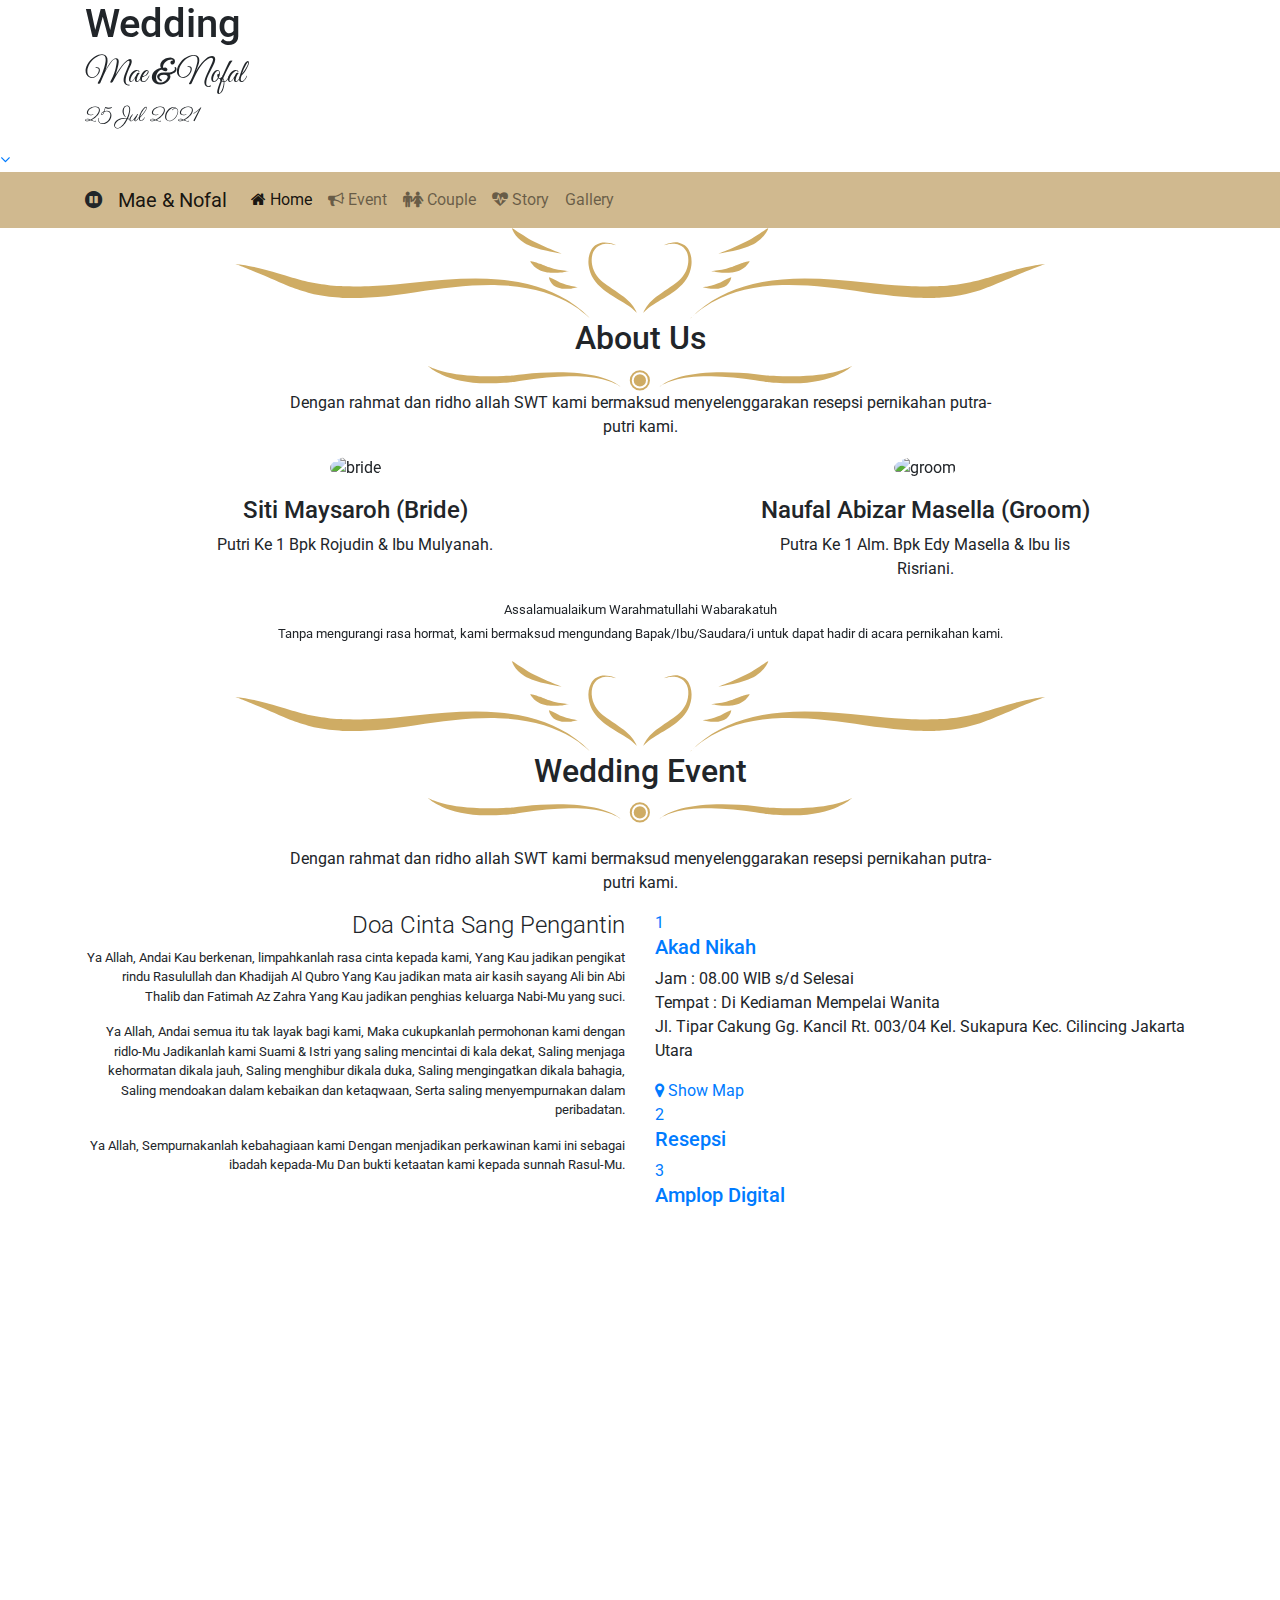
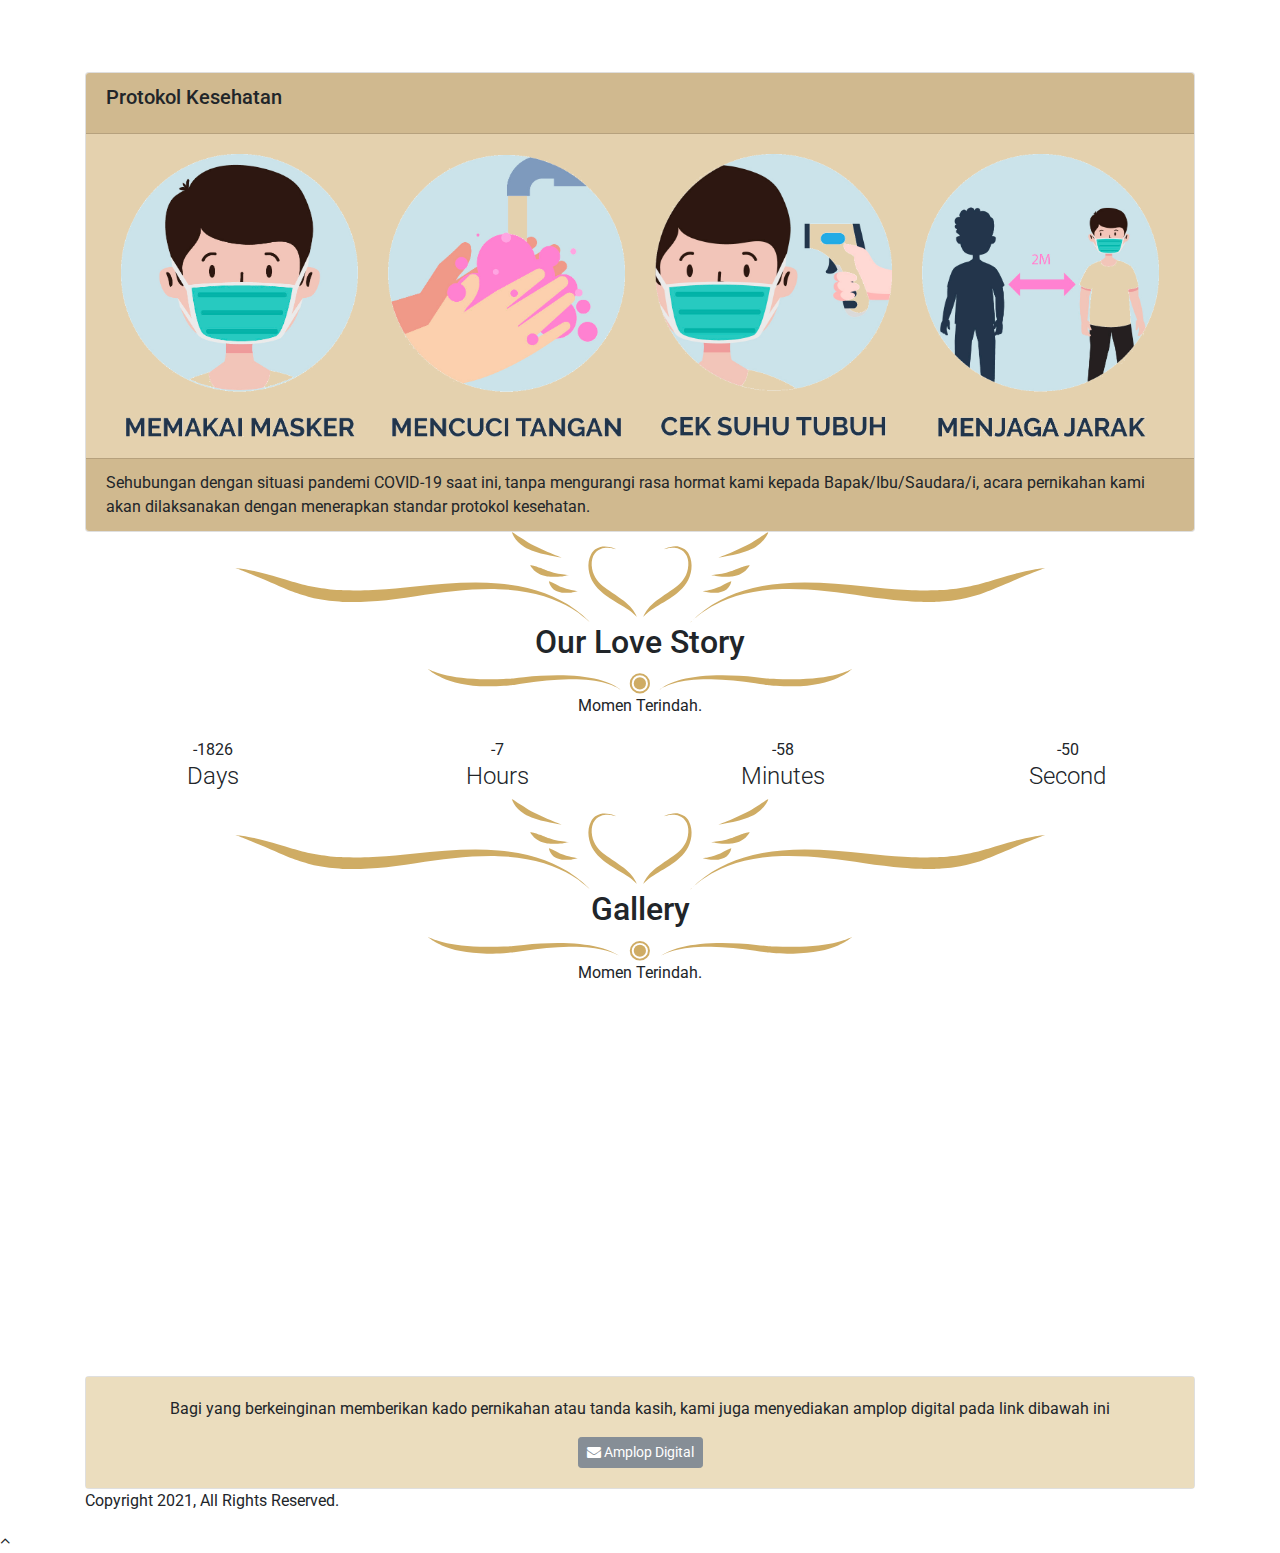
==== wedding-mae-nofal/index.html @ 3edef129 "Add files via upload" ====
<!doctype html>
<html lang="en">
	<head>

		<!-- Basic -->
		<meta charset="utf-8">
		<meta name="keywords" content="Undangan" />
		<meta name="description" content="Undangan Pernikahan - Mae &#38; Nofal">
		<meta name="author" content="Harsia">
			
		<!-- Page Title -->
		<title>Undangan Pernikahan - Mae &#38; Nofal</title>

		<!-- Mobile Meta -->
        <meta name="viewport" content="width=device-width, initial-scale=1">

		<!-- Favicon -->
		<link href="img/pngfind.com-love-logo-png-3997876.png" rel="shortcut icon" type="image/x-icon">
		<link href="img/pngfind.com-love-logo-png-3997876.png" rel="apple-touch-icon">

		<!-- Vendor CSS -->
		<link rel="stylesheet" href="vendor/bootstrap/css/bootstrap.min.css">
		<link rel="stylesheet" href="vendor/owlcarousel/css/owl.carousel.min.css">
		<link rel="stylesheet" href="vendor/owlcarousel/css/owl.theme.default.min.css">
		<link rel="stylesheet" href="vendor/animate_css/animate.css">
		<link rel="stylesheet" href="vendor/magnific-popup/css/magnific-popup.css">
		<link rel="stylesheet" href="vendor/vegas/dist/vegas.min.css">
		<link rel="stylesheet" href="vendor/aos/dist/aos.css">
		

		<!-- Fonts CSS -->
		<link rel="stylesheet" href="http://demo.regediter.com/arlin-landing/arlin/vendor/font-awesome/css/font-awesome.min.css">
		<link rel="stylesheet" href="https://stackpath.bootstrapcdn.com/font-awesome/4.7.0/css/font-awesome.min.css" />
		<link href="https://fonts.googleapis.com/css?family=Raleway:200,300,400,500" rel="stylesheet">
		<link href="https://fonts.googleapis.com/css?family=Dancing+Script:400,700" rel="stylesheet">
		<link href="https://fonts.googleapis.com/css?family=Roboto:300,400" rel="stylesheet">
		<link rel="stylesheet"
        href="https://fonts.googleapis.com/css?family=Montserrat:400,700|Open+Sans:400,400i,700,700i|Roboto+Slab:400,700|Great+Vibes|Amatic+SC:400,700|Bad+Script|Parisienne|Sacramento" />
		<!-- Theme CSS -->
		<!-- <link rel="stylesheet" href="http://demo.regediter.com/arlin-landing/arlin/css/style.css"> -->
		<link rel="stylesheet" href="http://www.harsia.org/wedding-mae-nofal/css/styler.css">

	</head>
	<body>
		<!-- Page Loader Animation -->
		<!-- <div id="loader">
			<div class="container loader-img-holder text-center">
				<img class="img-fluid" src="/img/loader.svg" alt="">
			</div>
		</div>		 -->
		<!-- Page Loader Animation End-->

	 <section id="slider">
			<div class="holder-caption">
				<div class="container relative-z">
					<div class="row">
						<div class="col col-lg-12 align-self-center">
							<h1>Wedding</h1>
							<div class="slider-text-holder">
								<h2 style="font-family:Great Vibes">Mae <span class="font-weight-bold">&#38;</span> Nofal</h2>
							</div>
							<div class="justify-content-lg-center counter">
								 <p class="custom-color" style="font-family:Parisienne;font-size:20px;">25 Jul 2021</p> 
							</div>

						</div>
					</div>
				</div>
				<div class="slider-scroll">
					<a class="scroll-link" href="#about">
						<i class="fa fa-angle-down fade-down"></i>
					</a>
				</div>
				<div class="img-overlay"></div>
			</div>
		</section>
		<!-- slider Section End --> 
		<!-- Sticky Menu -->
		<header id="nav-holder">
			<nav id="primary-navbar" class="navbar navbar-expand-lg navbar-light" style="background-color: #d0b98f;">
				<div class="container">
					<a class="music navbar-brand" onclick="playAudio()" id="off"><i class="fa  fa-pause-circle"></i></a>
					<a class="music navbar-brand" onclick="pauseAudio()" id="on" style="display: none;"><i class="fa fa-play-circle"></i></a> 
				
					<a class="navbar-brand" href="#">
						Mae <span class="custom-color">&#38;</span> Nofal
					</a>   
					 <button class="navbar-toggler" type="button" data-toggle="collapse" data-target="#navbarSupportedContent" aria-controls="navbarSupportedContent" aria-expanded="false" aria-label="Toggle navigation">
						<span class="navbar-toggler-icon"></span>
					</button>  
					<div class="collapse navbar-collapse" id="navbarSupportedContent">
						<ul class="navbar-nav mr-auto menu-right">
						  <li class="nav-item">
								<a class="nav-link" href="#slider"><i class="fa fa-home"></i> Home</a>
							</li>
							<li class="nav-item">
								<a class="nav-link" href="#event"><i class="fa fa-bullhorn"></i> Event</a>
							</li> 
							<li class="nav-item">
								<a class="nav-link" href="#about"><i class='fa fa-male'></i><i class='fa fa-female'></i> Couple</a>
							</li>
							<li class="nav-item">
								<a class="nav-link" href="#story"><i class='fa fa-heartbeat'></i> Story</a>
							</li>
							<li class="nav-item">
								<a class="nav-link" href="#portfolio"> Gallery</a>
							</li>
							<!-- <li class="nav-item">
								<a class="nav-link" href="#gift">Gift</a>
							</li> -->
							<!-- <li class="nav-item">
								<a class="nav-link" href="#footer">RSVP</a>
							</li> --> 
							
						</ul>
					</div>
				</div>
			</nav>
		</header>
		<!-- Sticky Menu End -->

		<!-- About Section -->
		<section id="about">
			<div class="container">
				<div class="row">
					<div class="col-lg-12 text-center">
						<div class="big-head-wrap">
							<img class="headline-hearth" src="img/headline_hearth.svg" alt="wedding-head-image">
						</div>
						<h2 class="big-heading mt-0 mt-0">About <span class="custom-color">Us</span></h2>
						<img class="headline_1" src="img/headline_simple.svg" alt="">
						<p class="sub-heading col-lg-8 offset-lg-2 margin-b-5">Dengan rahmat dan ridho allah SWT kami bermaksud menyelenggarakan resepsi pernikahan putra-putri kami.</p>
					</div>
				</div>

				<div class="row">
					<div class="col-lg-6 text-center margin-xs-b-2 margin-sm-b-2">
						<figure>
							<img src="https://raw.githubusercontent.com/hs-1337/mae-nofal/main/img/pp1.png" alt="bride" class="img-fluid rounded-circle" 
								data-aos="fade-right"
     							data-aos-offset="100"
     							data-aos-easing="ease-in-out-cubic" style="width: 50%;">
						</figure>
						<div class="about-content col-sm-8 offset-sm-2">
							<h4>Siti Maysaroh
								<span class="custom-color"> (Bride)</span>
							</h4>
							<p>Putri Ke 1 Bpk Rojudin & Ibu Mulyanah.</p>
							<!-- <ul class="social-link">
								<li class="d-inline-block" data-aos="fade-up" data-aos-duration="300" data-aos-delay="300">
									<a href="#" target="_blank" title="Facebook">
										<i class="fa fa-facebook"></i>
									</a>
								</li>
								<li class="d-inline-block" data-aos="fade-up" data-aos-duration="300" data-aos-delay="400">
									<a href="#" target="_blank" title="Twitter">
										<i class="fa fa-twitter"></i>
									</a>
								</li>
								<li class="d-inline-block" data-aos="fade-up" data-aos-duration="300" data-aos-delay="500">
									<a href="#" target="_blank" title="Linkedin">
										<i class="fa fa-linkedin"></i>
									</a>
								</li>
							</ul> -->
						</div>
					</div>
					<div class="col-lg-6 text-center">
						<figure>
							<img src="https://raw.githubusercontent.com/hs-1337/mae-nofal/main/img/pp2.png" alt="groom" class="img-fluid rounded-circle"
								data-aos="fade-left"
     							data-aos-offset="100"
     							data-aos-easing="ease-in-out-cubic" style="width: 50%;">
						</figure>
						<div class="about-content col-sm-8 offset-sm-2">
							<h4>Naufal Abizar Masella
								<span class="custom-color"> (Groom)</span>
							</h4>
							<p>Putra Ke 1 Alm. Bpk Edy Masella & Ibu Iis Risriani.</p>
							<!-- <ul class="social-link">
								<li class="d-inline-block" data-aos="fade-up" data-aos-duration="300" data-aos-delay="300">
									<a href="#" target="_blank" title="Facebook">
										<i class="fa fa-facebook"></i>
									</a>
								</li>
								<li class="d-inline-block" data-aos="fade-up" data-aos-duration="300" data-aos-delay="400">
									<a href="#" target="_blank" title="Twitter">
										<i class="fa fa-twitter"></i>
									</a>
								</li>
								<li class="d-inline-block" data-aos="fade-up" data-aos-duration="300" data-aos-delay="500">
									<a href="#" target="_blank" title="Linkedin">
										<i class="fa fa-linkedin"></i>
									</a>
								</li>
							</ul> -->
						</div>
					</div>
				</div>
			</div>
		</section>
		<!-- About Section End -->

		<!-- Comment Section -->
		<section id="comment">
			<div class="container relative-z">
				<div class="row">
					<div class="col-lg-10 offset-lg-1">
						<div id="comment-carousel" class="owl-carousel owl-theme">
							<div class="item">
							<font style="font-size: smaller;"><p class="heading text-center">Assalamualaikum Warahmatullahi Wabarakatuh <br></font> 	
								<font style="font-size: small;">Tanpa mengurangi rasa hormat, kami bermaksud mengundang Bapak/Ibu/Saudara/i untuk dapat hadir di acara pernikahan kami.</p> </font> 
							</div>
						</div>
					</div>
				</div>
			</div>
			<div class="img-overlay"></div>
		</section>
		<!-- Comment Section End -->
 
		<!-- Event Section -->
<section id="event">
	<div class="container">
		<div class="row">
			<div class="col-lg-12 text-center">
				<div class="big-head-wrap">
					<img class="headline-hearth" src="img/headline_hearth.svg" alt="">
				</div>
				<h2 class="big-heading mt-0 mt-0">
					<span class="custom-color">Wedding</span> Event
				</h2>
				<img class="headline_1" src="img/headline_simple.svg" alt="">
				<p class="sub-heading col-lg-8 offset-lg-2 margin-b-5"><br>Dengan rahmat dan ridho allah SWT kami bermaksud menyelenggarakan resepsi pernikahan putra-putri kami.</p>
			</div>
		</div>
		<div class="row">
			<div class="col-md-6 pr-70 text-right order-1 main-order-xs-2 main-order-sm-2">
				<h4 class="font-weight-light mt-0">Doa Cinta Sang Pengantin
				</h4>
			<font style="font-size: small;"><p class="">Ya Allah, Andai Kau berkenan, limpahkanlah rasa cinta kepada kami, Yang Kau jadikan pengikat rindu Rasulullah dan Khadijah Al Qubro Yang Kau jadikan mata air kasih sayang Ali bin Abi Thalib dan Fatimah Az Zahra Yang Kau jadikan penghias keluarga Nabi-Mu yang suci.</p>
				<p class="margin-b-2">Ya Allah, Andai semua itu tak layak bagi kami, Maka cukupkanlah permohonan kami dengan ridlo-Mu Jadikanlah kami Suami & Istri yang saling mencintai di kala dekat, Saling menjaga kehormatan dikala jauh, Saling menghibur dikala duka, Saling mengingatkan dikala bahagia, Saling mendoakan dalam kebaikan dan ketaqwaan, Serta saling menyempurnakan dalam peribadatan.</p>
				<p class="margin-b-2">Ya Allah, Sempurnakanlah kebahagiaan kami Dengan menjadikan perkawinan kami ini sebagai ibadah kepada-Mu Dan bukti ketaatan kami kepada sunnah Rasul-Mu.</p>
	
			</font>	
				<!--<button class="button-medium btn btn-default transparent-btn">Read More
					<i class="fa fa-angle-right"></i>
				</button> --> 
			</div>
			<div class="col-md-6 pl-70 order-2 main-order-xs-1 main-order-sm-1 margin-sm-b-2">
				<div class="panel-group line" id="accordion" role="tablist" aria-multiselectable="true">
					<div class="panel panel-default active">
						<a class="panel-link" data-toggle="collapse" data-parent="#accordion" href="#collapse_1" aria-expanded="true" aria-controls="collapse_1">
							<div class="panel-heading" id="headingOne">
								<div class="panel-number">1</div>
								<h5 class="panel-title">Akad Nikah</h5>
							</div>
						</a>
						<div id="collapse_1" class="panel-collapse collapse show" role="tabpanel" aria-labelledby="headingOne">
							<div class="panel-body">
								<p>Jam : 08.00 WIB s/d Selesai <br>
									Tempat : Di Kediaman Mempelai Wanita <br>
									Jl. Tipar Cakung Gg. Kancil Rt. 003/04 Kel. Sukapura Kec. Cilincing
									Jakarta Utara</p>
								<a class="link popup-gmaps" href="https://maps.google.com/maps?q=-6.154399871826172%2C106.92716217041016&z=17&hl=en">
									<span class="custom-color">
										<i class="fa fa-map-marker"></i>
									</span>Show Map
								</a>
							</div>
						</div>
					</div>


					<div class="panel panel-default">
						<a class="panel-link" data-toggle="collapse" data-parent="#accordion" href="#collapse_2" aria-expanded="true" aria-controls="collapse_2">
							<div class="panel-heading" id="headingTwo">
								<div class="panel-number">2</div>
								<h5 class="panel-title">Resepsi</h5>
							</div>
						</a>
						<div id="collapse_2" class="panel-collapse collapse" role="tabpanel" aria-labelledby="headingThree">
							<div class="panel-body">
								<p>Jam : 10.00 WIB s/d Selesai <br>
									Tempat : Di Kediaman Mempelai Wanita <br>
									Jl. Tipar Cakung Gg. Kancil Rt. 003/04 Kel. Sukapura Kec. Cilincing
									Jakarta Utara
								</p>
								<a class="link popup-gmaps" href="https://maps.google.com/maps?q=-6.154399871826172%2C106.92716217041016&z=17&hl=en">
									<span class="custom-color">
										<i class="fa fa-map-marker"></i>
									</span>Show Map
								</a>
							</div>
						</div>
					</div> 
					<div class="panel panel-default">
						<a class="panel-link" data-toggle="collapse" data-parent="#accordion" href="#collapse_3" aria-expanded="true" aria-controls="collapse_3">
							<div class="panel-heading" id="headingThree">
								<div class="panel-number">3</div>
								<h5 class="panel-title">Amplop Digital</h5>
							</div>
						</a>
						<div id="collapse_3" class="panel-collapse collapse" role="tabpanel" aria-labelledby="headingThree">
							<div class="panel-body"> 
									<p>
										Bagi yang berkeinginan memberikan kado pernikahan atau tanda kasih, kami juga menyediakan amplop digital pada link dibawah ini
									</p>  
									  <!-- Button trigger modal -->
									  <button type="button" class="btn btn-sm btn-link" data-toggle="modal" data-target="#exampleModalLong">
										<i class="fa fa-envelope"></i>  Amplop Digital 
										</button>   
							</div>
						</div>
					</div> 
				</div>
			</div>
			<div class="col-12 pl-70 order-2 main-order-xs-1 main-order-sm-1 margin-sm-b-2">
				<iframe src="https://www.google.com/maps/embed?pb=!1m18!1m12!1m3!1d3966.823412482352!2d106.92497351476878!3d-6.154399895544167!2m3!1f0!2f0!3f0!3m2!1i1024!2i768!4f13.1!3m3!1m2!1s0x0%3A0x0!2zNsKwMDknMTUuOCJTIDEwNsKwNTUnMzcuOCJF!5e0!3m2!1sen!2sid!4v1624340793615!5m2!1sen!2sid" width="100%" height="450" style="border:0;" allowfullscreen="" loading="lazy"></iframe>
			</div>
		</div>
	</div>
</section>
<!-- Event Section End --> 

		<!-- Blog Section -->
		<section id="blog">
			<div class="container relative-z"> 
				 <div class="card">
					<div class="card-header" style="background-color: #d0b98f;">
						<h5 class="card-title">Protokol Kesehatan</h5>
					</div>
					<div class="card-body" style="background-color: #e4d1ae;">
						<div class="container-fluid">
						<div class="row">
							<div class="col align-self-start">
								<img src="img/1m.png" class="rounded float-start" style="width: 100%;"/>
							</div>
							<div class="col align-self-center">
							<img src="img/2m.png" class="rounded " style="width: 100%;"/>
							</div>
							<div class="col align-self-center">
								<img src="img/3m.png" class="rounded " style="width: 100%;"/>
							</div>
							<div class="col align-self-end">
							<img src="img/4m.png" class="rounded float-end" style="width: 100%;"/>
							</div>
						</div>
					</div>
					</div>
					<div class="card-footer" style="background-color: #d0b98f;">
						<p class="card-text">Sehubungan dengan situasi pandemi COVID-19 saat ini, tanpa mengurangi rasa hormat kami kepada Bapak/Ibu/Saudara/i, acara pernikahan kami akan dilaksanakan dengan menerapkan standar protokol kesehatan.</p>
					</div>
				</div> 
			</div>
			<div class="img-overlay"></div>
		</section>
				<!-- Story Section -->
				<section id="story">
					<div class="container">
						<div class="row">
							<div class="col-lg-12 text-center">
								<div class="big-head-wrap">
									<img class="headline-hearth" src="img/headline_hearth.svg" alt="">
								</div>
								<h2 class="big-heading mt-0 mt-0">
									<span class="custom-color">Our</span> Love Story
								</h2>
								<img class="headline_1" src="img/headline_simple.svg" alt="">
								<p class="sub-heading col-lg-8 offset-lg-2 margin-b-5">Momen Terindah.</p>
							</div>
						</div>
		
						<div class="timeline">
							<div class="row">
								<div class="col-sm-12 col-md-6 pr-70 text-center">
									<div class="tline-thumbnail story-img-1"
										data-aos="fade-right"
										 data-aos-offset="500"
										 data-aos-easing="ease-in-out-cubic"> 
									</div>
								</div>
								<div class="tline-right-side col-sm-12 col-md-6 pl-70 text-left date-circle margin-b-2">
									<!-- <div class="tline-arrow"></div>							 -->
									<!-- <h4 class="tline-title font-weight-light" style="font-family:Parisienne">The first met</h4>
									<p>(No Story)</p> -->
								</div>
							</div>
							<div class="row">
								<div class="col-md-6 pl-70 text-center order-2 main-order-xs-1 main-order-sm-1">
									<div class="tline-thumbnail story-img-2"
										data-aos="fade-left"
										 data-aos-offset="500"
										 data-aos-easing="ease-in-out-cubic"> 
									</div>
								</div>
								<div class="tline-left-side pr-70 col-md-6 text-right date-circle order-1 main-order-xs-2 main-order-sm-2 margin-b-2">
									<!-- <div class="tline-arrow"></div> -->
									<!-- <h4 class="tline-title font-weight-light" style="font-family:Parisienne">First date</h4> 
									<p>(No Story)</p> -->
								</div>
							</div>
							<div class="row">
								<div class="col-sm-12 col-md-6 pr-70 text-center">
									<div class="tline-thumbnail story-img-3"
										data-aos="fade-right"
										 data-aos-offset="500"
										 data-aos-easing="ease-in-out-cubic">
										<div class="img-date-left">
										</div>
									</div>
								</div>
								<div class="tline-right-side col-md-6 pl-70 text-left date-circle margin-b-2">
									<!-- <div class="tline-arrow"></div> -->
									<!-- <h4 class="tline-title font-weight-light" style="font-family:Parisienne">The Proposal</h4> 
									<p>(No Story)</p> -->
								</div>
							</div>
							<div class="row">
								<div class="col-sm-12 col-md-6 pl-70 text-center order-2 main-order-xs-1 main-order-sm-1">
									<div class="tline-thumbnail story-img-4"
										data-aos="fade-left"
										 data-aos-offset="500"
										 data-aos-easing="ease-in-out-cubic"> 
									</div>
								</div>
								<div class="tline-left-side col-md-6 pr-70 text-right date-circle order-1 main-order-xs-2 main-order-sm-2 margin-b-2">
									<!-- <div class="tline-arrow"></div> -->
									<!-- <h4 class="tline-title font-weight-light" style="font-family:Parisienne">Our wedding</h4> 
									<p>(No Story)</p> -->
								</div>
							</div>
						</div>
					</div>
				</section>
				<!-- Story Section  End -->
		<!-- Blog Section End -->

		<!-- People Section -->
		<!-- <section id="people">
			<div class="container">
				<div class="row">
				<div class="col-lg-12 text-center">
					<div class="big-head-wrap">
						<img class="headline-hearth" src="http://demo.regediter.com/arlin-landing/arlin/img/headline_hearth.svg" alt="">
					</div>
					<h2 class="big-heading mt-0 mt-0">
						Important <span class="custom-color">People</span>
					</h2>
					<img class="headline_1" src="http://demo.regediter.com/arlin-landing/arlin/img/headline_simple.svg" alt="">
					<p class="sub-heading col-lg-8 offset-lg-2 margin-b-5">Lorem ipsum dolor sit amet, consectetur adipiscing elit. Sed turpis massa, scelerisque vel diam non.</p>
				</div>
			</div>
				<div class="row">
					<div class="col col-lg-6 text-center">
						<h4 class="margin-b-2">Bridemaids</h4>
						<div class="people-img text-center ml-0">
							<img class="" src="http://demo.regediter.com/arlin-landing/arlin/img/people_1.jpg" alt=""  data-aos="zoom-in" data-aos-offset="200" data-aos-easing="ease-in-out-cubic" data-aos-delay="0">
							<p>John Doe</p>
						</div>
						<div class="people-img text-center">
							<img class="" src="http://demo.regediter.com/arlin-landing/arlin/img/people_2.jpg" alt="" data-aos="zoom-in" data-aos-offset="200" data-aos-easing="ease-in-out-cubic" data-aos-delay="150">
							<p>John Doe</p>
						</div>
						<div class="people-img text-center">
							<img class="" src="http://demo.regediter.com/arlin-landing/arlin/img/people_3.jpg" alt=""	data-aos="zoom-in" data-aos-offset="200" data-aos-easing="ease-in-out-cubic" data-aos-delay="250">
							<p>John Doe</p>
						</div>

					</div>
					<div class="col col-lg-6 text-center">
						<h4 class="margin-b-2">Groomsmen's</h4>
						<div class="people-img text-center ml-0">
							<img class="" src="http://demo.regediter.com/arlin-landing/arlin/img/people_4.jpg" alt="" data-aos="zoom-in" data-aos-offset="200" data-aos-easing="ease-in-out-cubic" data-aos-delay="250">
							<p>John Doe</p>
						</div>
						<div class="people-img text-center">
							<img class="" src="http://demo.regediter.com/arlin-landing/arlin/img/people_5.jpg" alt="" data-aos="zoom-in" data-aos-offset="200" data-aos-easing="ease-in-out-cubic" data-aos-delay="150">
							<p>John Doe</p>
						</div>
						<div class="people-img text-center">
							<img class="" src="http://demo.regediter.com/arlin-landing/arlin/img/people_6.jpg" alt="" data-aos="zoom-in" data-aos-offset="200" data-aos-easing="ease-in-out-cubic" data-aos-delay="0">
							<p>John Doe</p>
						</div>
					</div>
				</div>
			</div>
		</section> -->
		<!-- People Section End -->

		<!-- Countup Section -->
	 <section id="countup" >
			<div class="container">
				<div class="row text-center">
					<div class="col-md-3 col-sm-6">
						<div id="days" class="custom-color counter-number">0</div>
						<h4 class="font-weight-light">Days</h4>
					</div>
					<div class="col-md-3 col-sm-6">
						<div id="hours" class="custom-color counter-number">0</div>
						<h4 class="font-weight-light">Hours</h4>
					</div>
					<div class="col-md-3 col-sm-6">
						<div id="minutes" class="custom-color counter-number">0</div>
						<h4 class="font-weight-light">Minutes</h4>
					</div>
					<div class="col-md-3 col-sm-6">
						<div id="seconds" class="custom-color counter-number">0</div>
						<h4 class="font-weight-light">Second</h4>
					</div>
				</div>
			</div>
		</section> 
		<!-- Countup Section End -->

		<!-- Portfolio Section -->
		<section id="portfolio">
			<div class="container">
				<div class="row">
					<div class="col-lg-12 text-center">
						<div class="big-head-wrap">
							<img class="headline-hearth" src="img/headline_hearth.svg" alt="">
						</div>
						<h2 class="big-heading mt-0 mt-0">
							<span class="custom-color"></span> Gallery
						</h2>
						<img class="headline_1" src="img/headline_simple.svg" alt="">
						<p class="sub-heading col-lg-8 offset-lg-2 margin-b-5">Momen Terindah.</p>
					</div>
				</div>
			</div>

			<!-- Portfolio Nav-->
			<div class="container-fluid">
				<!-- <div class="no-margin">
					<div class="button-group filters-button-group margin-b-4">
						<button class="button is-checked" data-filter="*">All</button>
						<button class="button" data-filter=".wedding">Wedding</button> 
						<button class="button" data-filter=".videos">Videos</button>
					</div>
				</div> -->
				<!-- Portfolio Nav End -->

				<!-- Portfolio Images -->
				<div class="row grid"> 
					<div class="grid-item col-lg-3 col-md-6 col-sm-12 videos transition" data-category="transition">
						<div class="item" data-aos="zoom-in" data-aos-offset="350" data-aos-easing="ease-in-out-cubic">
							<a class="popup-youtube" href="https://www.youtube.com/watch?v=enKQCGtIqmU">
								<div class="thumbnail-overlay">
									<img class="img-fluid" src="img/fg-3.png" alt="">
									<span class="thumbnail-title">
										<i class="fa fa-youtube-play"></i>
									</span>
								</div>
							</a>
						</div>
					</div>
					<div class="grid-item popup-gallery col-lg-3 col-md-6 col-sm-12 wedding transition" data-category="transition" >
						<div class="item" data-aos="zoom-in" data-aos-offset="350" data-aos-easing="ease-in-out-cubic">
							<a href="img/fg-1.png">
								<div class="thumbnail-overlay">
									<img class="img-fluid" src="img/fg-1.png" alt="">
									<span class="thumbnail-title">
										<i class="fa fa-search-plus"></i>
									</span>
								</div>
							</a>
						</div>
					</div>
					<div class="grid-item popup-gallery col-lg-3 col-md-6 col-sm-12 wedding transition" data-category="transition">
						<div class="item" data-aos="zoom-in" data-aos-offset="350" data-aos-easing="ease-in-out-cubic">
							<a href="img/fg-2.png">
								<div class="thumbnail-overlay">
									<img class="img-fluid" src="img/fg-2.png" alt="">
									<span class="thumbnail-title">
										<i class="fa fa-search-plus"></i>
									</span>
								</div>
							</a>
						</div>
					</div>
					<div class="grid-item popup-gallery col-lg-3 col-md-6 col-sm-12 wedding transition" data-category="transition">
						<div class="item" data-aos="zoom-in" data-aos-offset="350" data-aos-easing="ease-in-out-cubic">
							<a href="img/fg-4.png">
								<div class="thumbnail-overlay">
									<img class="img-fluid" src="img/fg-4.png" alt="">
									<span class="thumbnail-title">
										<i class="fa fa-search-plus"></i>
									</span>
								</div>
							</a>
						</div>
					</div>
					<div class="grid-item popup-gallery col-lg-3 col-md-6 col-sm-12 wedding transition" data-category="transition">
						<div class="item" data-aos="zoom-in" data-aos-offset="350" data-aos-easing="ease-in-out-cubic">
							<a href="img/fg-5.png">
								<div class="thumbnail-overlay">
									<img class="img-fluid" src="img/fg-5.png" alt="">
									<span class="thumbnail-title">
										<i class="fa fa-search-plus"></i>
									</span>
								</div>
							</a>
						</div>
					</div>
					<div class="grid-item popup-gallery col-lg-3 col-md-6 col-sm-12 wedding transition" data-category="transition">
						<div class="item" data-aos="zoom-in" data-aos-offset="350" data-aos-easing="ease-in-out-cubic">
							<a href="img/fg-6.png">
								<div class="thumbnail-overlay">
									<img class="img-fluid" src="img/fg-6.png" alt="">
									<span class="thumbnail-title">
										<i class="fa fa-search-plus"></i>
									</span>
								</div>
							</a>
						</div>
					</div>
					<div class="grid-item popup-gallery col-lg-3 col-md-6 col-sm-12 wedding transition" data-category="transition">
						<div class="item" data-aos="zoom-in" data-aos-offset="350" data-aos-easing="ease-in-out-cubic">
							<a href="img/fg-7.png">
								<div class="thumbnail-overlay">
									<img class="img-fluid" src="img/fg-7.png" alt="">
									<span class="thumbnail-title">
										<i class="fa fa-search-plus"></i>
									</span>
								</div>
							</a>
						</div>
					</div>
					<div class="grid-item popup-gallery col-lg-3 col-md-6 col-sm-12 wedding transition" data-category="transition">
						<div class="item" data-aos="zoom-in" data-aos-offset="350" data-aos-easing="ease-in-out-cubic">
							<a href="img/fg-8.png">
								<div class="thumbnail-overlay">
									<img class="img-fluid" src="img/fg-8.png" alt="">
									<span class="thumbnail-title">
										<i class="fa fa-search-plus"></i>
									</span>
								</div>
							</a>
						</div>
					</div>
					<!-- Portfolio Images End -->
				</div>
			</div>
		</section>
		<!-- Portfolio Section End -->

		 
		<!-- Footer RSVP -->
		<footer id="footer" class="relative-z"> 
			<div class="container relative-z">
				<div class="card"> 
					<div class="card-body" style="background-color: rgb(235, 221, 190);">
						<div class="container-fluid mx-auto"> 
							<center>
								<p>
									Bagi yang berkeinginan memberikan kado pernikahan atau tanda kasih, kami juga menyediakan amplop digital pada link dibawah ini
								</p>  
								  <!-- Button trigger modal -->
								  <button type="button" class="btn btn-sm btn-secondary" data-toggle="modal" data-target="#exampleModalLong">
									<i class="fa fa-envelope"></i>  Amplop Digital 
									</button>  
								</center>
					</div> 
				</div>  
			</div> 
			</div>
			<div class="img-overlay"></div>
		</footer>
		<!-- Footer RSVP End -->

  <!-- Modal -->
  <div class="modal fade" id="exampleModalLong" tabindex="" role="dialog" aria-labelledby="exampleModalLongTitle" aria-hidden="true">
	<div class="modal-dialog" role="document">
	  <div class="modal-content">
		<div class="modal-header">
		  <h5 class="modal-title" id="exampleModalLongTitle">Amplop Digital</h5>
		  <button type="button" class="close" data-dismiss="modal" aria-label="Close">
			<span aria-hidden="true">&times;</span>
		  </button>
		</div>
		<div class="modal-body"> 
			<img src="img/donate.png" class="rounded float-start" style="width: 100%;"/>
		</div>
		<div class="modal-footer">
		  <button type="button" class="btn btn-secondary" data-dismiss="modal">Close</button> 
		</div>
	  </div>
	</div>
  </div>
		<!-- Footer Bottom -->
		<div id="footer-bottom">
			<div class="container"> 
				<div class="row"> 
					<div class="col-lg-12 justify-content-center">
						<p>Copyright 2021, All Rights Reserved.</p>
					</div>
				</div>
			</div>
		</div>
		<!-- Footer Bottom End -->
		
		<!-- Scroll Up -->
		<div class="scrollup">
			<i class="fa fa-angle-up" aria-hidden="true"></i>
		</div>
		<!-- Scroll Up End -->

		<!-- Frameworks -->
		<script src="vendor/jquery/jquery-3.2.1.min.js"></script>
		<script src="vendor/bootstrap/js/bootstrap.bundle.min.js"></script>
		
		<!-- Plugins -->
		<script src="vendor/imagesloaded/imagesloaded.pkgd.min.js"></script>
		<script src="vendor/vegas/dist/vegas.min.js"></script>
		<script src="vendor/jquery-validation/js/jquery.validate.min.js"></script>
		<script src="vendor/waypoint/js/jquery.waypoints.min.js"></script>
		<script src="vendor/isotope/js/isotope.pkgd.min.js"></script>
		<script src="vendor/magnific-popup/js/jquery.magnific-popup.min.js"></script>
		<script src="vendor/owlcarousel/js/owl.carousel.min.js"></script>
		<script src="vendor/countup/js/countUp.min.js"></script>
		<script src="vendor/jquery.scrollTo/jquery.scrollTo.min.js"></script>
		<script src="vendor/aos/dist/aos.js"></script>


		<!-- Theme Sett -->
		<script src="js/main.js"></script>
		
		<!-- Music -->
              
			    <div height="0" width="0">
                    <audio id="mysong" autoplay="autoplay" loop="loop" preload="preload">
                        <source src="JanjiSuci.mp3" type="audio/mpeg">
                        </source>
                    </audio>
                </div>
<script>
    var on = document.getElementById("on");
    var off = document.getElementById("off");
    var xsong = document.getElementById("mysong");

    function playAudio() {
        xsong.play();
        document.getElementById("on").style.display = "inline-block";
        document.getElementById("off").style.display = "none";
    }

    function pauseAudio() {
        xsong.pause();
        document.getElementById("off").style.display = "inline-block";
        document.getElementById("on").style.display = "none";
    }
</script>
<script>
	var myModal = document.getElementById('myModal')
var myInput = document.getElementById('myInput')

myModal.addEventListener('shown.bs.modal', function () {
  myInput.focus()
})
</script>
		<!-- Google Map Settings--> 
		<script src="https://maps.googleapis.com/maps/api/js?key=AIzaSyDNCHlE_T0Y6N_ZQcR2LhfQ1mnhGiRFVPU"></script>
		<script>
			
			// Add the map center coordinate
			var center = {lat: 40.815182, lng: -74.238908};

			var map = new google.maps.Map(document.getElementById('map'), 
				{
					zoom: 15,
					center: center
				}
			);		

			function addMarker(markers){

				var marker = new google.maps.Marker({
						position: markers.coordinate,
						map: map,
						label: markers.number,
						animation: google.maps.Animation.DROP,
						icon: markers.icon
					})

				var infowindow = new google.maps.InfoWindow({
	          			content: markers.infowindow
	       			});


	       		marker.addListener('click', function() {
		        	infowindow.open(map, marker);
		        });


			}			

			// Add the markers to the Map
			addMarker({
				coordinate:{lat: 40.815182, lng: -74.238908},
				infowindow:'<div id="content">'+
	            '<h4 class="font-weight-light"><span class="custom-color">First</span> Point</h4>'+
	            '<div class="map-info-content">'+
	            '<p></p>'+
	            '</div>'+
	            '</div>',
				icon: "http://demo.regediter.com/arlin-landing/arlin/img/map_marker.png",
				


			});

			addMarker({
				coordinate:{lat: 40.815496, lng: -74.225912},
				infowindow:'<div id="content">'+
	            '<h4 class="font-weight-light"><span class="custom-color">Second</span> Point</h4>'+
	            '<div class="map-info-content">'+
	            '<p></p>'+
	            '</div>'+
	            '</div>',
				icon: "http://demo.regediter.com/arlin-landing/arlin/img/map_marker.png",
			});

			addMarker({
				coordinate:{lat: 40.812987, lng: -74.245466},
				infowindow:'<div id="content">'+
	            '<h4 class="font-weight-light"><span class="custom-color">Third</span> Point</h4>'+
	            '<div class="map-info-content">'+
	            '<p></p>'+
	            '</div>'+
	            '</div>',
				icon: "http://demo.regediter.com/arlin-landing/arlin/img/map_marker.png",
			});

	
		</script>  
		<script>
			(function () {
				const second = 1000,
					  minute = second * 60,
					  hour = minute * 60,
					  day = hour * 24;
			  
				let birthday = "Jul 25, 2021 00:00:00",
					countDown = new Date(birthday).getTime(),
					x = setInterval(function() {    
			  
					  let now = new Date().getTime(),
						  distance = countDown - now;
			  
					  document.getElementById("days").innerText = Math.floor(distance / (day)),
						document.getElementById("hours").innerText = Math.floor((distance % (day)) / (hour)),
						document.getElementById("minutes").innerText = Math.floor((distance % (hour)) / (minute)),
						document.getElementById("seconds").innerText = Math.floor((distance % (minute)) / second);
			  
					  //do something later when date is reached
					  if (distance < 0) {
						let headline = document.getElementById("headline"),
							countdown = document.getElementById("countdown"),
							content = document.getElementById("content");
			  
						headline.innerText = "";
						countdown.style.display = "none";
						content.style.display = "block";
			  
						clearInterval(x);
					  }
					  //seconds
					}, 0)
				}());
			</script>
		<!-- Google Map Settings End -->
	</body>
</html>
---- wedding-mae-nofal/vendor/vegas/dist/vegas.min.css ----
.vegas-overlay,.vegas-slide,.vegas-slide-inner,.vegas-timer,.vegas-wrapper{position:absolute;top:0;left:0;bottom:0;right:0;overflow:hidden;border:none;padding:0;margin:0}.vegas-overlay{opacity:.5;background:url(overlays/02.png) center center}.vegas-timer{top:auto;bottom:0;height:2px}.vegas-timer-progress{width:0;height:100%;background:#fff;-webkit-transition:width ease-out;transition:width ease-out}.vegas-timer-running .vegas-timer-progress{width:100%}.vegas-slide,.vegas-slide-inner{margin:0;padding:0;background:center center no-repeat;-webkit-transform:translateZ(0);transform:translateZ(0);will-change:transform,opacity}body .vegas-container{overflow:hidden!important;position:relative}.vegas-video{min-width:100%;min-height:100%;width:auto;height:auto}body.vegas-container{overflow:auto;position:static;z-index:-2}body.vegas-container>.vegas-overlay,body.vegas-container>.vegas-slide,body.vegas-container>.vegas-timer{position:fixed;z-index:-1}:root body.vegas-container>.vegas-overlay,:root body.vegas-container>.vegas-slide,_::full-page-media,_:future{bottom:-76px}.vegas-transition-blur,.vegas-transition-blur2{opacity:0;-webkit-filter:blur(32px);filter:blur(32px)}.vegas-transition-blur-in,.vegas-transition-blur2-in{opacity:1;-webkit-filter:blur(0);filter:blur(0)}.vegas-transition-blur2-out{opacity:0}.vegas-transition-burn,.vegas-transition-burn2{opacity:0;-webkit-filter:contrast(1000%) saturate(1000%);filter:contrast(1000%) saturate(1000%)}.vegas-transition-burn-in,.vegas-transition-burn2-in{opacity:1;-webkit-filter:contrast(100%) saturate(100%);filter:contrast(100%) saturate(100%)}.vegas-transition-burn2-out{opacity:0;-webkit-filter:contrast(1000%) saturate(1000%);filter:contrast(1000%) saturate(1000%)}.vegas-transition-fade,.vegas-transition-fade2{opacity:0}.vegas-transition-fade-in,.vegas-transition-fade2-in{opacity:1}.vegas-transition-fade2-out{opacity:0}.vegas-transition-flash,.vegas-transition-flash2{opacity:0;-webkit-filter:brightness(25);filter:brightness(25)}.vegas-transition-flash-in,.vegas-transition-flash2-in{opacity:1;-webkit-filter:brightness(1);filter:brightness(1)}.vegas-transition-flash2-out{opacity:0;-webkit-filter:brightness(25);filter:brightness(25)}.vegas-transition-negative,.vegas-transition-negative2{opacity:0;-webkit-filter:invert(100%);filter:invert(100%)}.vegas-transition-negative-in,.vegas-transition-negative2-in{opacity:1;-webkit-filter:invert(0);filter:invert(0)}.vegas-transition-negative2-out{opacity:0;-webkit-filter:invert(100%);filter:invert(100%)}.vegas-transition-slideDown,.vegas-transition-slideDown2{-webkit-transform:translateY(-100%);transform:translateY(-100%)}.vegas-transition-slideDown-in,.vegas-transition-slideDown2-in{-webkit-transform:translateY(0);transform:translateY(0)}.vegas-transition-slideDown2-out{-webkit-transform:translateY(100%);transform:translateY(100%)}.vegas-transition-slideLeft,.vegas-transition-slideLeft2{-webkit-transform:translateX(100%);transform:translateX(100%)}.vegas-transition-slideLeft-in,.vegas-transition-slideLeft2-in{-webkit-transform:translateX(0);transform:translateX(0)}.vegas-transition-slideLeft2-out,.vegas-transition-slideRight,.vegas-transition-slideRight2{-webkit-transform:translateX(-100%);transform:translateX(-100%)}.vegas-transition-slideRight-in,.vegas-transition-slideRight2-in{-webkit-transform:translateX(0);transform:translateX(0)}.vegas-transition-slideRight2-out{-webkit-transform:translateX(100%);transform:translateX(100%)}.vegas-transition-slideUp,.vegas-transition-slideUp2{-webkit-transform:translateY(100%);transform:translateY(100%)}.vegas-transition-slideUp-in,.vegas-transition-slideUp2-in{-webkit-transform:translateY(0);transform:translateY(0)}.vegas-transition-slideUp2-out{-webkit-transform:translateY(-100%);transform:translateY(-100%)}.vegas-transition-swirlLeft,.vegas-transition-swirlLeft2{-webkit-transform:scale(2) rotate(35deg);transform:scale(2) rotate(35deg);opacity:0}.vegas-transition-swirlLeft-in,.vegas-transition-swirlLeft2-in{-webkit-transform:scale(1) rotate(0);transform:scale(1) rotate(0);opacity:1}.vegas-transition-swirlLeft2-out,.vegas-transition-swirlRight,.vegas-transition-swirlRight2{-webkit-transform:scale(2) rotate(-35deg);transform:scale(2) rotate(-35deg);opacity:0}.vegas-transition-swirlRight-in,.vegas-transition-swirlRight2-in{-webkit-transform:scale(1) rotate(0);transform:scale(1) rotate(0);opacity:1}.vegas-transition-swirlRight2-out{-webkit-transform:scale(2) rotate(35deg);transform:scale(2) rotate(35deg);opacity:0}.vegas-transition-zoomIn,.vegas-transition-zoomIn2{-webkit-transform:scale(0);transform:scale(0);opacity:0}.vegas-transition-zoomIn-in,.vegas-transition-zoomIn2-in{-webkit-transform:scale(1);transform:scale(1);opacity:1}.vegas-transition-zoomIn2-out,.vegas-transition-zoomOut,.vegas-transition-zoomOut2{-webkit-transform:scale(2);transform:scale(2);opacity:0}.vegas-transition-zoomOut-in,.vegas-transition-zoomOut2-in{-webkit-transform:scale(1);transform:scale(1);opacity:1}.vegas-transition-zoomOut2-out{-webkit-transform:scale(0);transform:scale(0);opacity:0}.vegas-animation-kenburns{-webkit-animation:kenburns ease-out;animation:kenburns ease-out}@-webkit-keyframes kenburns{0%{-webkit-transform:scale(1.5);transform:scale(1.5)}100%{-webkit-transform:scale(1);transform:scale(1)}}@keyframes kenburns{0%{-webkit-transform:scale(1.5);transform:scale(1.5)}100%{-webkit-transform:scale(1);transform:scale(1)}}.vegas-animation-kenburnsDownLeft{-webkit-animation:kenburnsDownLeft ease-out;animation:kenburnsDownLeft ease-out}@-webkit-keyframes kenburnsDownLeft{0%{-webkit-transform:scale(1.5) translate(10%,-10%);transform:scale(1.5) translate(10%,-10%)}100%{-webkit-transform:scale(1) translate(0,0);transform:scale(1) translate(0,0)}}@keyframes kenburnsDownLeft{0%{-webkit-transform:scale(1.5) translate(10%,-10%);transform:scale(1.5) translate(10%,-10%)}100%{-webkit-transform:scale(1) translate(0,0);transform:scale(1) translate(0,0)}}.vegas-animation-kenburnsDownRight{-webkit-animation:kenburnsDownRight ease-out;animation:kenburnsDownRight ease-out}@-webkit-keyframes kenburnsDownRight{0%{-webkit-transform:scale(1.5) translate(-10%,-10%);transform:scale(1.5) translate(-10%,-10%)}100%{-webkit-transform:scale(1) translate(0,0);transform:scale(1) translate(0,0)}}@keyframes kenburnsDownRight{0%{-webkit-transform:scale(1.5) translate(-10%,-10%);transform:scale(1.5) translate(-10%,-10%)}100%{-webkit-transform:scale(1) translate(0,0);transform:scale(1) translate(0,0)}}.vegas-animation-kenburnsDown{-webkit-animation:kenburnsDown ease-out;animation:kenburnsDown ease-out}@-webkit-keyframes kenburnsDown{0%{-webkit-transform:scale(1.5) translate(0,-10%);transform:scale(1.5) translate(0,-10%)}100%{-webkit-transform:scale(1) translate(0,0);transform:scale(1) translate(0,0)}}@keyframes kenburnsDown{0%{-webkit-transform:scale(1.5) translate(0,-10%);transform:scale(1.5) translate(0,-10%)}100%{-webkit-transform:scale(1) translate(0,0);transform:scale(1) translate(0,0)}}.vegas-animation-kenburnsLeft{-webkit-animation:kenburnsLeft ease-out;animation:kenburnsLeft ease-out}@-webkit-keyframes kenburnsLeft{0%{-webkit-transform:scale(1.5) translate(10%,0);transform:scale(1.5) translate(10%,0)}100%{-webkit-transform:scale(1) translate(0,0);transform:scale(1) translate(0,0)}}@keyframes kenburnsLeft{0%{-webkit-transform:scale(1.5) translate(10%,0);transform:scale(1.5) translate(10%,0)}100%{-webkit-transform:scale(1) translate(0,0);transform:scale(1) translate(0,0)}}.vegas-animation-kenburnsRight{-webkit-animation:kenburnsRight ease-out;animation:kenburnsRight ease-out}@-webkit-keyframes kenburnsRight{0%{-webkit-transform:scale(1.5) translate(-10%,0);transform:scale(1.5) translate(-10%,0)}100%{-webkit-transform:scale(1) translate(0,0);transform:scale(1) translate(0,0)}}@keyframes kenburnsRight{0%{-webkit-transform:scale(1.5) translate(-10%,0);transform:scale(1.5) translate(-10%,0)}100%{-webkit-transform:scale(1) translate(0,0);transform:scale(1) translate(0,0)}}.vegas-animation-kenburnsUpLeft{-webkit-animation:kenburnsUpLeft ease-out;animation:kenburnsUpLeft ease-out}@-webkit-keyframes kenburnsUpLeft{0%{-webkit-transform:scale(1.5) translate(10%,10%);transform:scale(1.5) translate(10%,10%)}100%{-webkit-transform:scale(1) translate(0,0);transform:scale(1) translate(0,0)}}@keyframes kenburnsUpLeft{0%{-webkit-transform:scale(1.5) translate(10%,10%);transform:scale(1.5) translate(10%,10%)}100%{-webkit-transform:scale(1) translate(0,0);transform:scale(1) translate(0,0)}}.vegas-animation-kenburnsUpRight{-webkit-animation:kenburnsUpRight ease-out;animation:kenburnsUpRight ease-out}@-webkit-keyframes kenburnsUpRight{0%{-webkit-transform:scale(1.5) translate(-10%,10%);transform:scale(1.5) translate(-10%,10%)}100%{-webkit-transform:scale(1) translate(0,0);transform:scale(1) translate(0,0)}}@keyframes kenburnsUpRight{0%{-webkit-transform:scale(1.5) translate(-10%,10%);transform:scale(1.5) translate(-10%,10%)}100%{-webkit-transform:scale(1) translate(0,0);transform:scale(1) translate(0,0)}}.vegas-animation-kenburnsUp{-webkit-animation:kenburnsUp ease-out;animation:kenburnsUp ease-out}@-webkit-keyframes kenburnsUp{0%{-webkit-transform:scale(1.5) translate(0,10%);transform:scale(1.5) translate(0,10%)}100%{-webkit-transform:scale(1) translate(0,0);transform:scale(1) translate(0,0)}}@keyframes kenburnsUp{0%{-webkit-transform:scale(1.5) translate(0,10%);transform:scale(1.5) translate(0,10%)}100%{-webkit-transform:scale(1) translate(0,0);transform:scale(1) translate(0,0)}}
/*# sourceMappingURL=vegas.min.css.map */
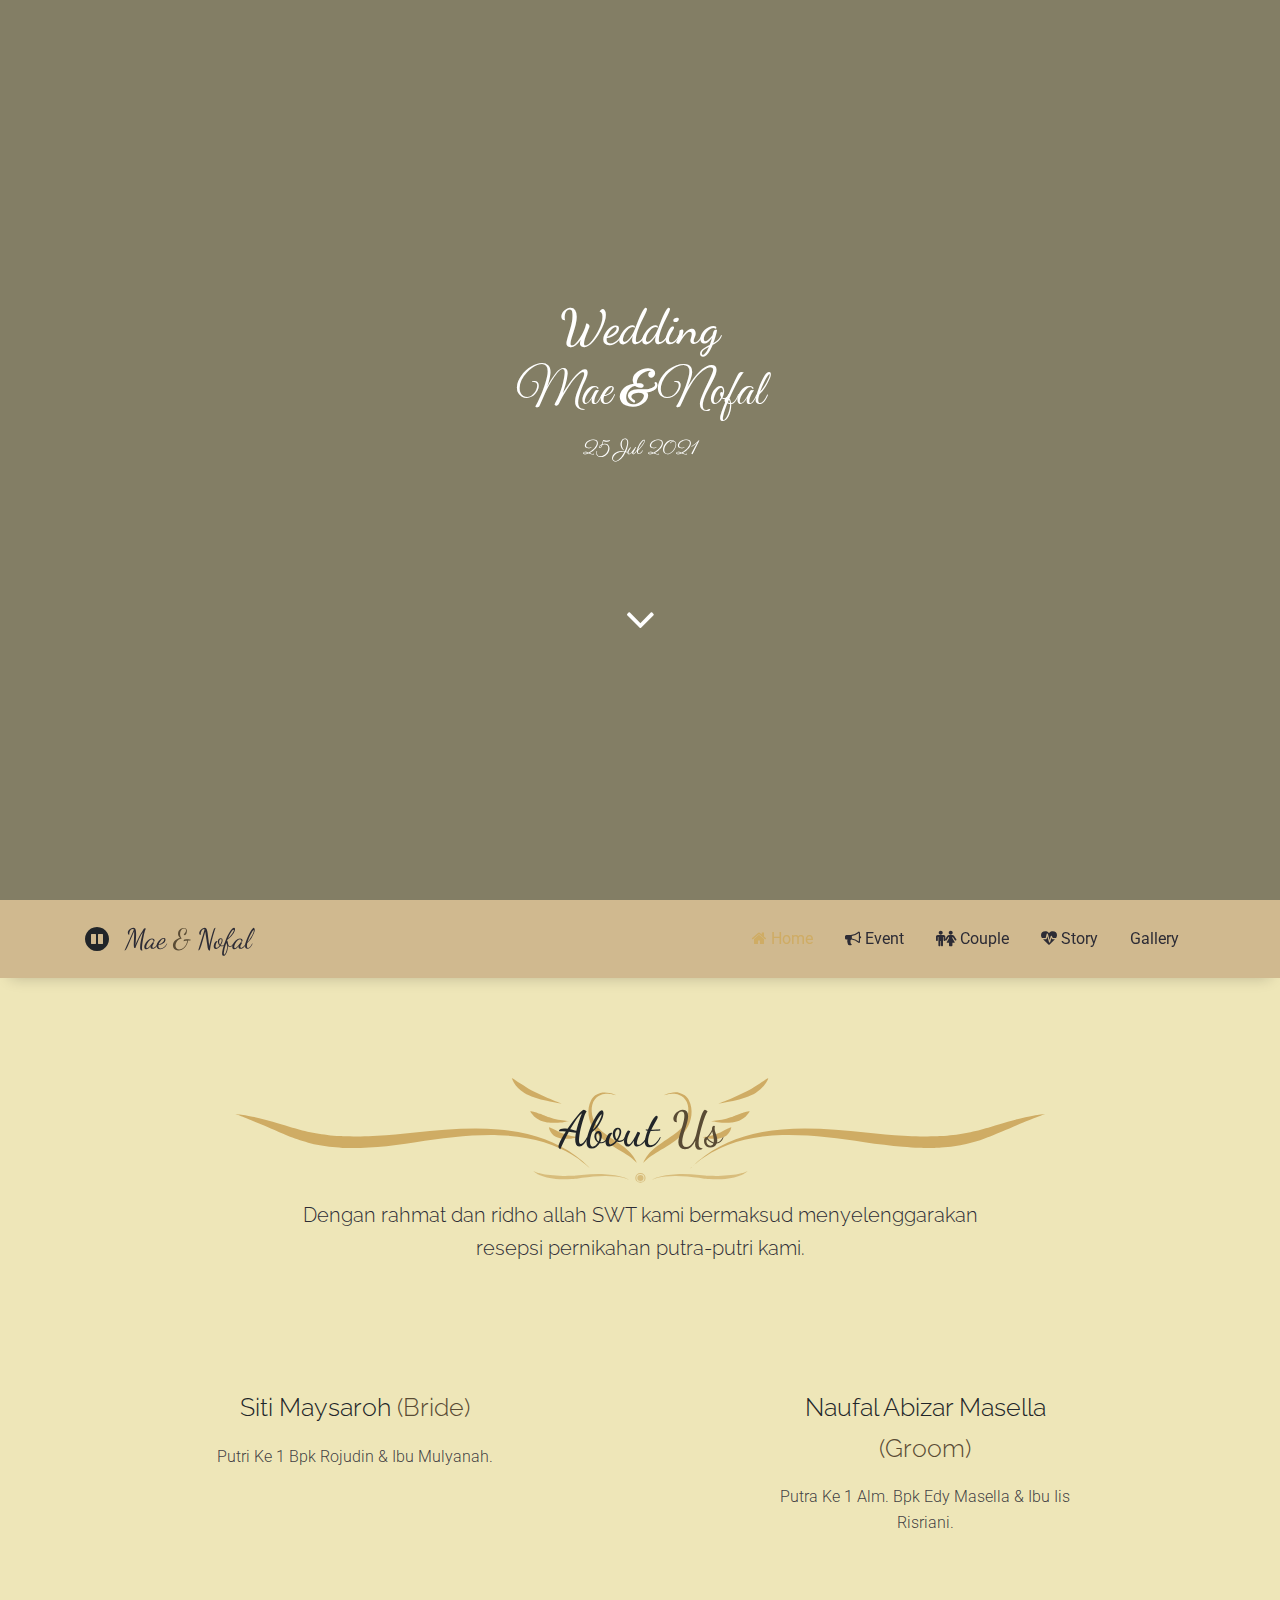
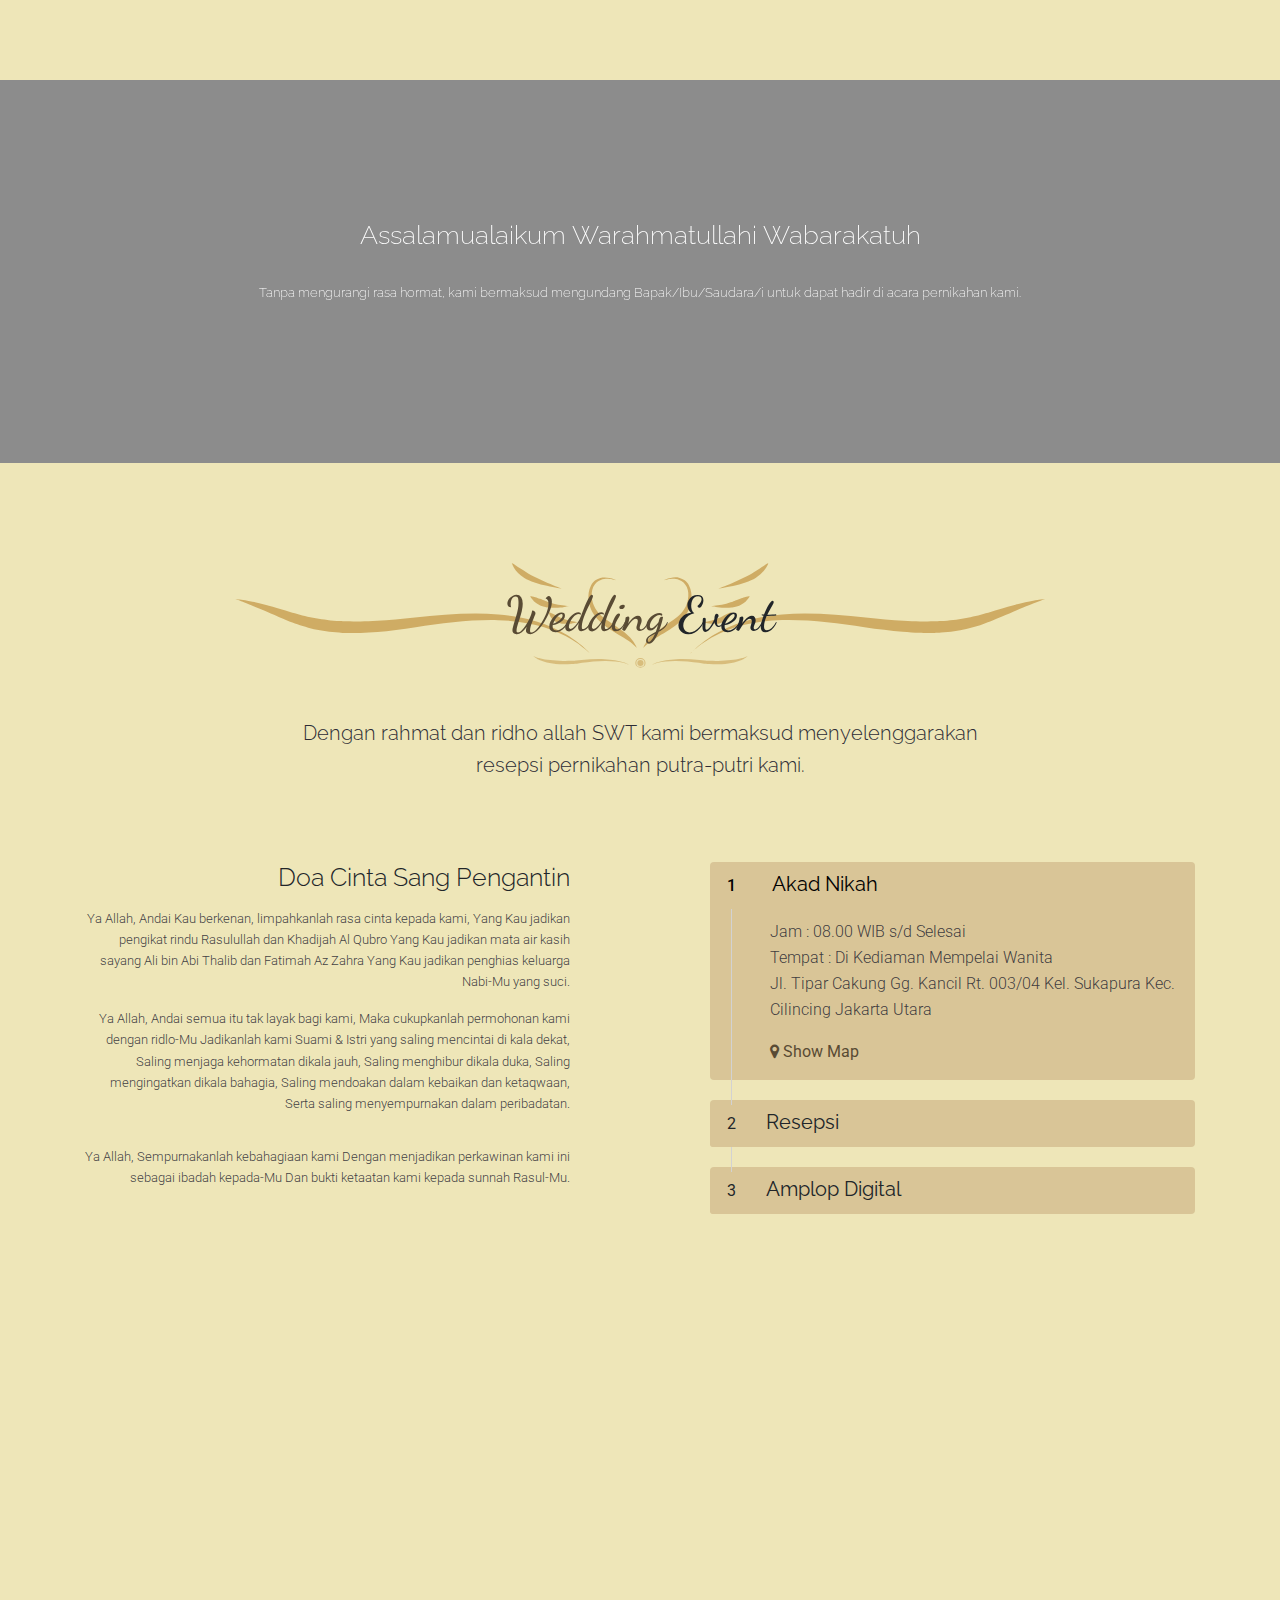
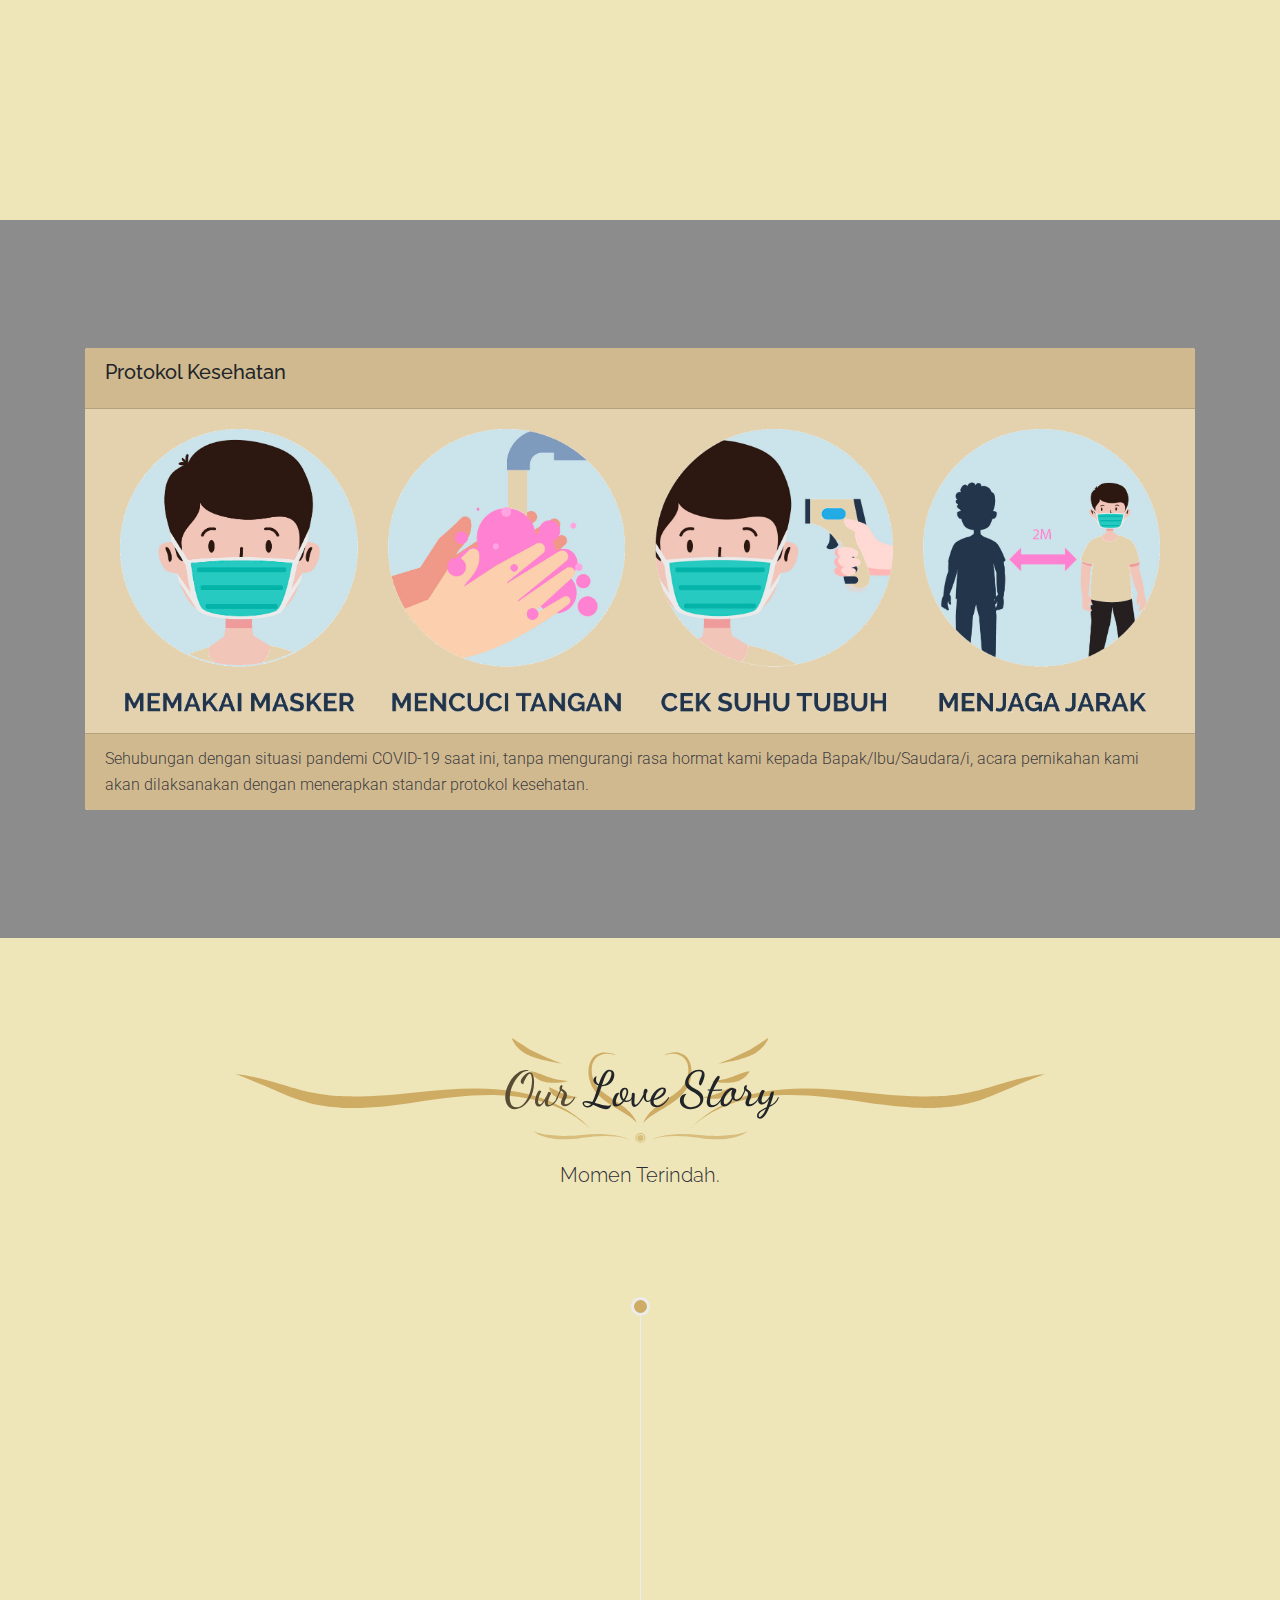
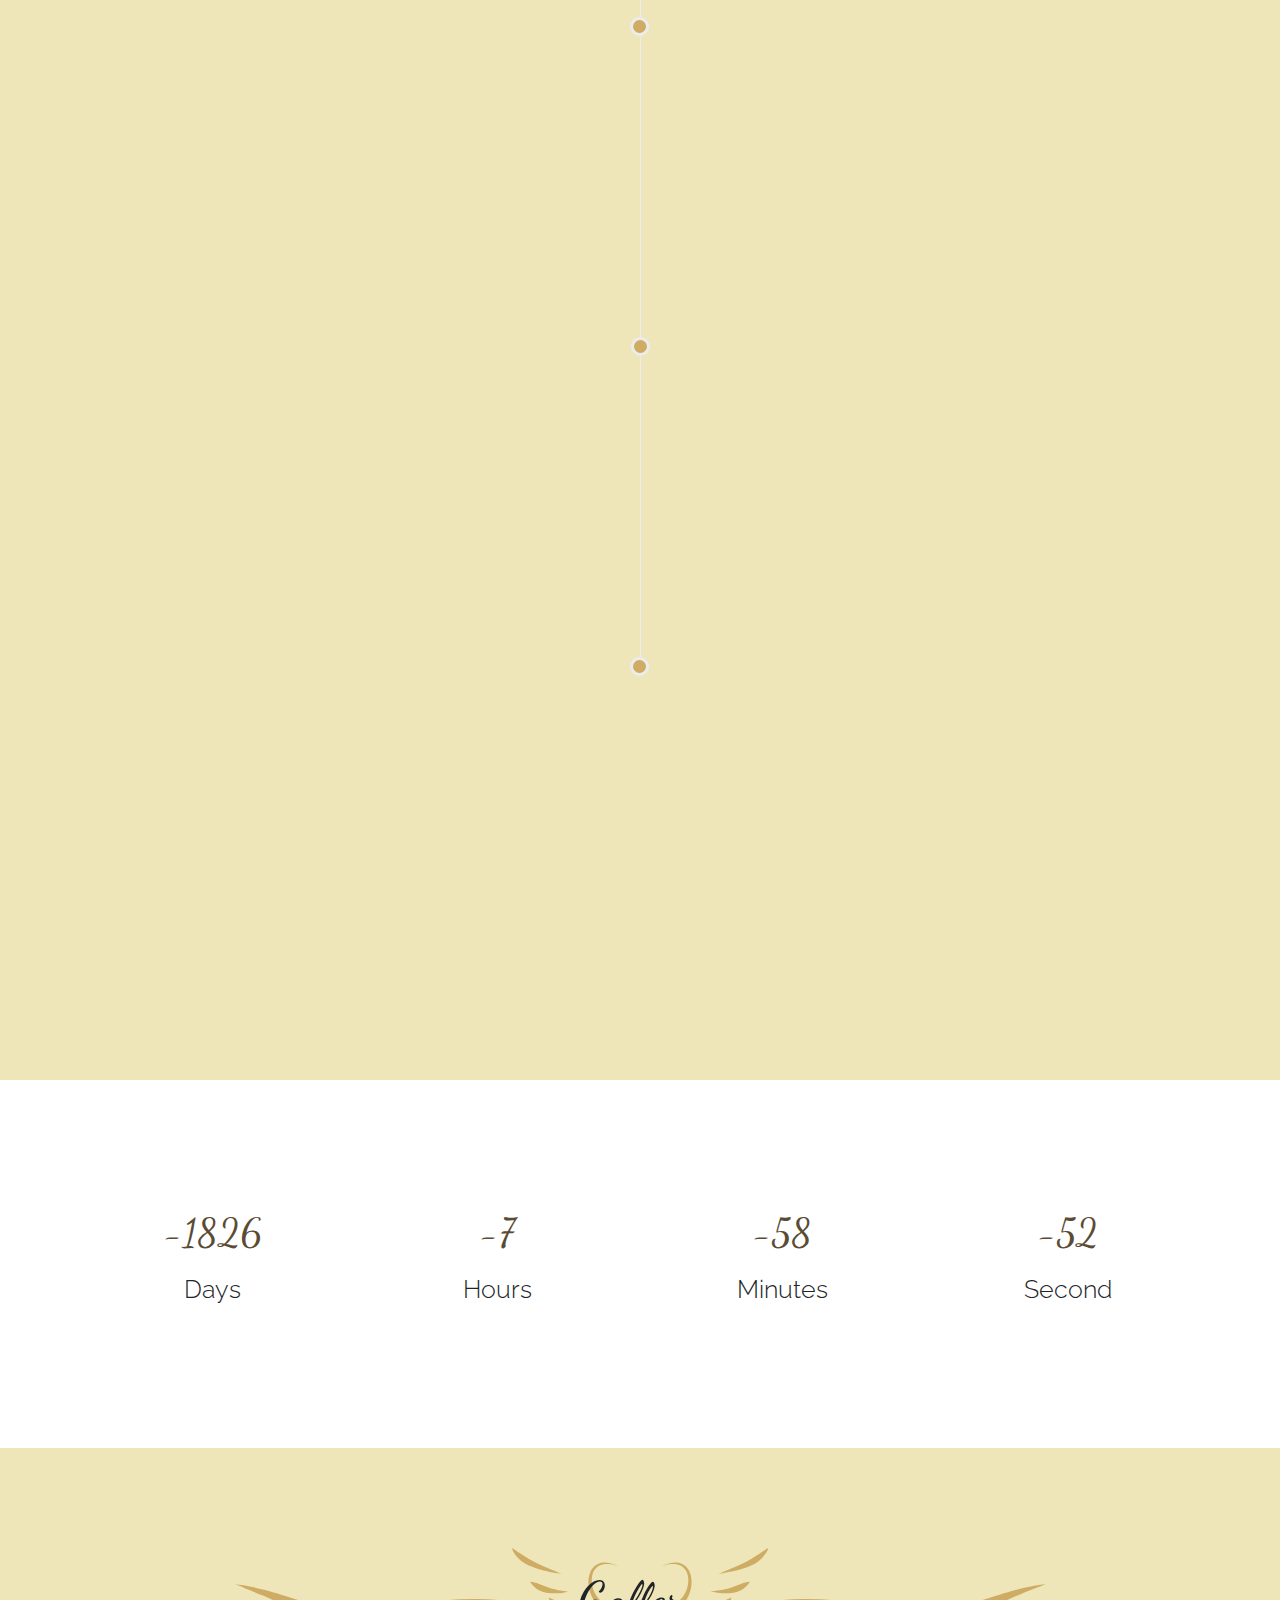
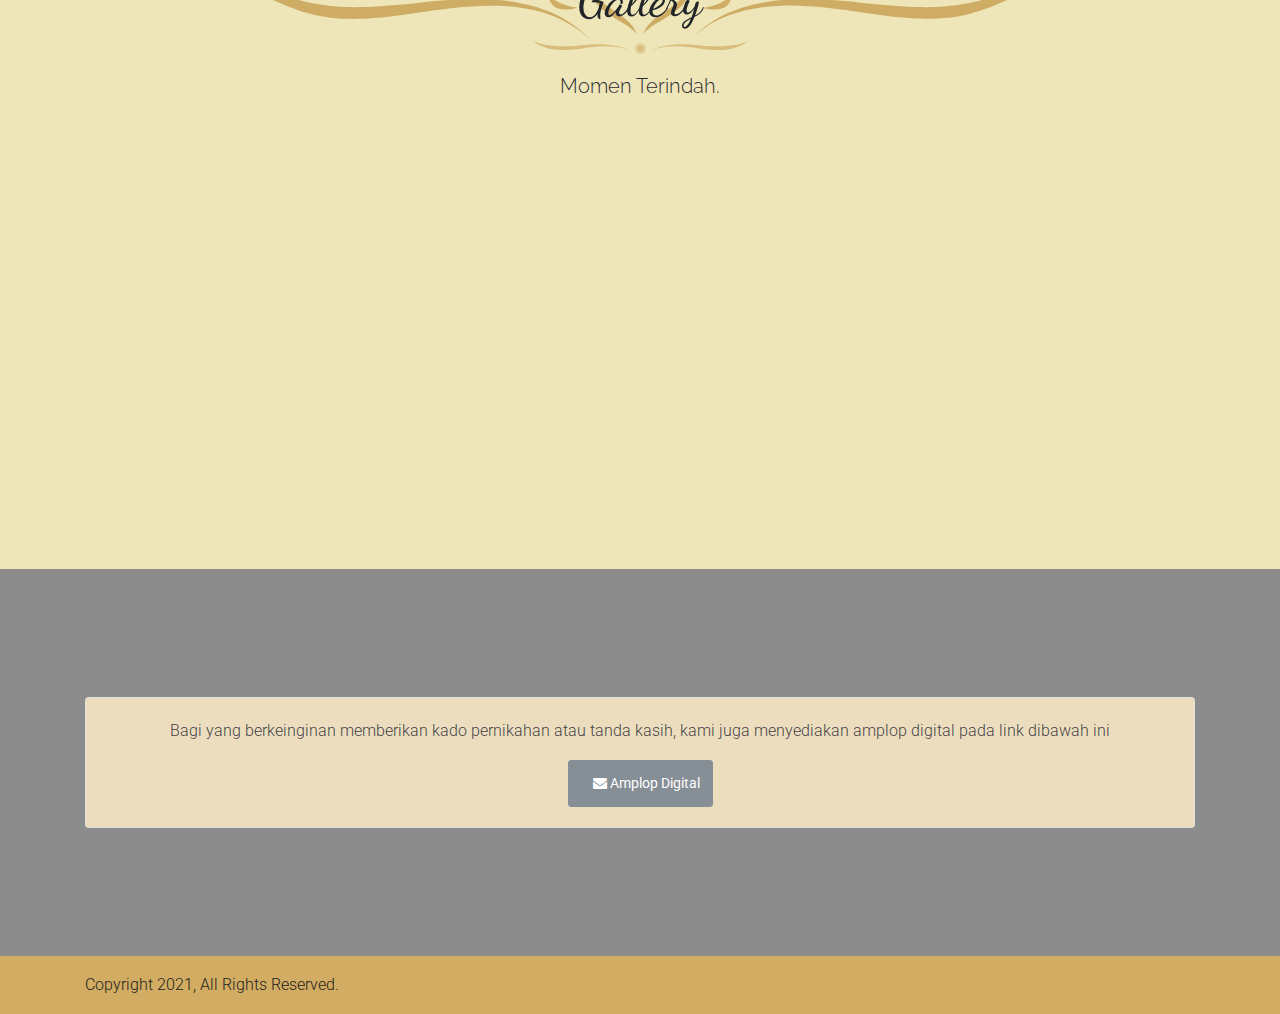
==== commit d69f883c: "Update index.html" ====
--- a/wedding-mae-nofal/index.html
+++ b/wedding-mae-nofal/index.html
@@ -39,7 +39,7 @@
         href="https://fonts.googleapis.com/css?family=Montserrat:400,700|Open+Sans:400,400i,700,700i|Roboto+Slab:400,700|Great+Vibes|Amatic+SC:400,700|Bad+Script|Parisienne|Sacramento" />
 		<!-- Theme CSS -->
 		<!-- <link rel="stylesheet" href="http://demo.regediter.com/arlin-landing/arlin/css/style.css"> -->
-		<link rel="stylesheet" href="http://www.harsia.org/wedding-mae-nofal/css/styler.css">
+		<link rel="stylesheet" href="css/style.css">
 
 	</head>
 	<body>
--- a/wedding-mae-nofal/css/style.css
+++ b/wedding-mae-nofal/css/style.css
@@ -0,0 +1,1702 @@
+/* ==================================================== 
+
+Theme name: Arlin
+version: 1.0
+Author: Regediter
+Contact: https://themeforest.net/user/regediter
+
+==================================================== */
+
+
+/* ==================================================== 
+1  - Base CSS
+2  - Nav
+3  - Typography
+4  - Shortcodes
+5  - Slider Section
+6  - About Section
+7  - Comment Section
+8  - Story Section
+9 - Blog Section
+10 - People Section
+11 - Twitter Section
+12 - Portfolio Section
+13 - Event Section
+14 - Google Map Section
+15 - Count Up Section
+16 - Gift Section
+17 - RSVP Section
+18 - Footer Section
+19 - Loader
+20 - Sidebar
+21 - Blog Page
+22 - Boxed Layout
+23 - Scroll Up
+24 - Responsive
+==================================================== */
+
+
+/* 1 Base CSS
+==================================================== */
+.relative-z{
+	position: relative;
+	z-index: 3;
+}
+.img-overlay{
+	background: rgba(0, 0, 0, 0.45);	
+	background-image: url("img/bg-2.png");
+	background-attachment: fixed;
+	background-position: center;
+	background-repeat: no-repeat;
+	background-size: cover;
+	height: 100%;
+	left: 0;
+	position: absolute;
+	top: 0;
+	width: 100%;
+	z-index: 2;
+}
+.img-map{
+	width: 10rem;
+    height: auto;
+    margin-bottom: 1rem;
+    margin-right: 1rem;
+}
+#slider,
+#video-bg{
+	min-height: 800px;
+}
+#slider,
+#comment,
+#video-bg{
+	color: #fff;
+	text-align: center;
+	display: -webkit-box;
+	display: -ms-flexbox;
+	display: flex;
+	-webkit-box-align: center;
+	    -ms-flex-align: center;
+	        align-items: center;	
+}
+.headline_1{
+	width: 215px;
+    margin: 0 auto;
+    left: 50%;
+    height: auto;
+    margin-bottom: 1rem;
+    opacity: 0.7;
+    display: block;
+}
+.headline-hearth{
+	max-width: 100%;
+	height: auto;
+}
+.big-head-wrap{
+	width: 100%;
+	height: auto;
+	left: 0;
+	top: -28px;
+	position: absolute;
+}
+.owl-theme .owl-dots .owl-dot.active span, .owl-theme .owl-dots .owl-dot:hover span {
+    background: #ffffff;
+}
+#comment .owl-theme .owl-dots .owl-dot span {
+    width: 10px;
+    height: 10px;
+    margin: 5px 7px;
+    border-radius: 30px;
+}
+.owl-theme .owl-dots .owl-dot span{
+	background: #d4bf90;
+}
+
+.btn{
+	padding: .75rem .75rem;
+	border-radius: 3px;	
+}
+button i {
+	margin-left: .75rem;
+}
+.btn:hover, .btn:focus{
+	cursor: pointer; 
+}
+.fill-btn{
+	background: #cfac64;
+	color: #fff;
+}
+.transparent-btn{
+	background: transparent;
+	color: #cfac64;
+	border: 1px solid #cfac64;
+}
+.transparent-btn:hover, .transparent-btn:focus{
+	background: #cfac64;
+	color: #fff;
+}
+#controlBar_video-wrap{
+	z-index: -1 !important;
+}
+
+
+/* 2 Nav
+==================================================== */
+ 
+#nav-holder{
+	height:78px;
+}
+ #primary-navbar.affix,
+ #primary_navbar_blog.affix,
+ #primary-navbar-video.affix{
+ 	position: fixed !important;
+    left: 0;
+    top: 0;
+    z-index: 998;
+    width: 100%;
+    opacity: 0.97;
+ }
+ .menu-right{  
+    -webkit-box-pack: end;  
+        -ms-flex-pack: end;  
+            justify-content: flex-end;
+    -webkit-box-flex: 1;
+        -ms-flex-positive: 1;
+            flex-grow: 1;
+}
+ .menu-center{  
+    -webkit-box-pack: center;  
+        -ms-flex-pack: center;  
+            justify-content: center;
+    -webkit-box-flex: 1;
+        -ms-flex-positive: 1;
+            flex-grow: 1;
+}
+ .menu-left{  
+    -webkit-box-pack: start;  
+        -ms-flex-pack: start;  
+            justify-content: flex-start;
+    -webkit-box-flex: 1;
+        -ms-flex-positive: 1;
+            flex-grow: 1;
+}
+.dropdown-menu{
+	margin:0;
+	border-top-left-radius: 0;
+	border-top-right-radius: 0;
+}
+.navbar{
+	padding: 1rem 1rem;
+	-webkit-box-shadow: 0px 10px 14px -10px rgba(0,0,0,0.2);
+	        box-shadow: 0px 10px 14px -10px rgba(0,0,0,0.2);
+	z-index: 99999999;
+}
+.navbar-light .navbar-nav .nav-link {
+    color: rgba(45, 44, 53, 1);
+    font-weight: normal;
+}
+.navbar-light .navbar-nav .active>.nav-link,
+.navbar-light .navbar-nav .nav-link.active,
+.navbar-light .navbar-nav .nav-link.show,
+.navbar-light .navbar-nav .show>.nav-link {
+    color: #cfac64;
+}
+.navbar-expand-lg .navbar-nav .nav-link {
+    padding-right: 1rem;
+    padding-left: 1rem;
+}
+.navbar-brand{
+	font-size: 1.75rem;
+	font-family: 'Dancing Script', cursive;
+}
+.navbar-light .navbar-brand {
+    color: rgb(45, 44, 53);
+}
+.navbar-light .navbar-nav .nav-link:focus,
+.navbar-light .navbar-nav .nav-link:hover {
+    color: #cfac64;
+}
+.navbar-collapse.collapse.show {
+    overflow: hidden;
+    max-height: 450px !important;
+    overflow-y: auto;
+}
+.dropdown{
+	display: block;
+}
+
+/* 3 Typography
+==================================================== */
+
+body{
+	overflow-x: hidden;
+}
+html,
+body{
+	height: 100%;
+	font-size: 16px;
+	line-height: 26px;	
+}
+section, .section{
+	padding: 8rem 0;
+	position: relative;
+	background: #eee6b8;
+	overflow-x: hidden;
+}
+section #portfolio{
+	padding-top: 6.125rem;
+    padding-bottom: 8rem;
+}
+a, .custom-color{
+	color: #594b34;
+	-webkit-transition: all 150ms ease-in-out;
+	-o-transition: all 150ms ease-in-out;
+	transition: all 150ms ease-in-out;
+}
+.link{
+	display: block;
+}
+.link:hover{
+	color:rgba(45, 44, 53, 1);	
+}
+a:focus, a:hover{
+	text-decoration: none;
+	color: #cfac64;
+}
+a:active, a:focus{
+	outline: medium none;
+}
+h1,h2,h3,h4,h5,h6 {
+	margin-top: 1rem;
+	margin-bottom: 1rem;
+	position: relative;
+	font-family: 'Raleway', sans-serif;
+}
+h1:first-child,
+h2:first-child,
+h3:first-child,
+h4:first-child,
+h5:first-child,
+h6:first-child {
+	margin-top: 0;
+}
+p {
+	margin: 0 0 1rem;
+}
+.big-heading{
+	margin-bottom: 1rem;
+    line-height: 1em;	
+	font-family: 'Dancing Script', cursive;
+}
+h1 { 
+	font-size: 3.052em; /* 48.828px */
+}
+h2 {
+	font-size: 2.441em; /* 39.063px */
+}
+h3 {
+	font-size: 1.953em; /* 31.25px */
+}
+h4 {
+	font-size: 1.563em; /* 25px */
+}
+h5 {
+	font-size: 1.25em; /* 20px */
+}
+h6 {
+	font-size: 1em /* 16px */
+}
+p{
+    font-weight: 300;
+    line-height: 1.625em;
+    font-family: 'Roboto', sans-serif;
+    color: rgba(45, 44, 53, 0.9);
+}
+a:hover,
+a:focus{
+	text-decoration:none;
+}
+button:hover,
+button:focus{
+	cursor: pointer;
+}
+section h2{
+	font-size: 3.052em;
+}
+footer h2 {
+    font-size: 3.052em;
+}
+.sub-heading{
+	font-size: 1.25em;
+    line-height: 1.625em;
+    color: rgba(45, 44, 53, 1);
+    font-family: 'Raleway', sans-serif;
+}
+.blockquote {
+    padding-left: 1rem;
+    margin-left: 1rem;
+    border-left: .1875rem solid #ffffff;
+}
+
+
+/* 4 Shortcodes
+==================================================== */
+.margin-b-2{ margin-bottom: 2rem !important; }
+.margin-b-3{ margin-bottom: 3rem !important; }
+.margin-b-4{ margin-bottom: 4rem !important; }
+.margin-b-5{ margin-bottom: 5rem !important; }
+
+.p-top-0{ padding-top: 0 !important; }
+
+.margin-t-05 { margin-top: .5rem; }
+
+.op-03{ opacity: 0.3; }
+
+
+/* 5 Slider Section
+==================================================== */
+#slider{
+	height: calc(100vh) !important;
+}
+#video-bg{
+	background-image: url("img/bg-1.png"); 
+	background-attachment: fixed;
+	background-position: center;
+	background-repeat: no-repeat;
+	background-size: cover;
+    position: relative;
+    height: calc(100vh);
+    min-height: 31rem;
+    overflow: visible;
+    padding: 8rem 0;
+    display: -webkit-box;
+    display: -ms-flexbox;
+    display: flex;
+    color: #fff;
+    text-align: center;
+    -webkit-box-align: center;
+        -ms-flex-align: center;
+            align-items: center;
+}
+.video-holder{
+    width: 100%;
+    height: 100%;
+    position: absolute;
+    left: 0;
+    top: 0;
+    z-index: 1;
+}
+.video-player{
+    width: 100%;
+    height: 100%;
+    position: absolute;
+    left: 0;
+    top: 0;
+    z-index: 100;
+}
+#slider .vegas-wrapper{
+	display: -webkit-box;
+	display: -ms-flexbox;
+	display: flex;
+	-webkit-box-align: center;
+	    -ms-flex-align: center;
+	        align-items: center;
+}
+#slider h1,
+#video-bg h1{
+	font-family: 'Dancing Script', cursive;
+	line-height: 1em;
+}
+#slider h2,
+#video-bg h2{
+    line-height: 1em;
+    margin-bottom: 1rem;
+}
+#slider p,
+#video-bg p{
+	color: #fff;
+    font-size: 23px;
+    margin-bottom: 5rem;
+}
+.slider-hearth{
+	position: absolute;
+    left: 0;
+    width: 100%;
+    opacity: 0.5;
+}
+.holder-caption{
+	width: 100%	
+}
+.slider-scroll i{
+	color: #fff;
+    position: relative;
+    font-size: 3rem;
+    z-index: 3;
+    top: 3rem;   
+}
+.slider-img-holder{
+	background: url("img/bg-2.png") no-repeat center center transparent; 
+	background-attachment: fixed;
+	background-position: center;
+	background-repeat: no-repeat;
+	background-size: cover;
+    margin: 0 auto;
+    opacity: 0.3;
+    width: 100%;
+    height: 260px;
+    position: absolute;
+    left: 0;
+    top: -90px;
+}
+.slider-text-holder{
+	position: relative;
+
+}
+#slider #countdown ul,
+#video-bg #countdown ul{
+    list-style: none;
+    padding: 0;
+    margin-bottom: 0;
+    overflow: hidden;
+}
+#slider #countdown ul li,
+#video-bg #countdown ul li{
+	display: -webkit-inline-box;
+	display: -ms-inline-flexbox;
+	display: inline-flex;
+    -webkit-box-orient: vertical;
+    -webkit-box-direction: normal;
+        -ms-flex-direction: column;
+            flex-direction: column;
+    width: 8rem;
+}
+#slider #countdown ul li h4,
+#video-bg #countdown ul li h4{
+	font-family: 'Dancing Script', cursive;
+	margin-top: 0;
+    line-height: 1em;
+}
+
+.fade-down{
+	animation-name: fade-down;	
+	animation-duration: 1.5s;
+	animation-iteration-count: infinite;
+	-webkit-animation-name: fade-down;
+	-webkit-animation-duration: 1.5s;
+	-webkit-animation-iteration-count: infinite;	
+}
+@keyframes fade-down {
+	0% 		{ -webkit-transform: translatey(-20px); transform: translatey(-20px); opacity: 0.8; }	
+	100% 	{ -webkit-transform: translatey(20px); transform: translatey(20px); opacity: 0;	}			
+}
+@-webkit-keyframes fade-down {
+	0% 		{-webkit-transform: translatey(-20px); opacity: 0.8; }	
+	100%	{-webkit-transform: translatey(20px); opacity: 0; }			
+}
+
+/* 6 About Section
+==================================================== */
+.about-content h4 {
+    font-weight: 300;
+    line-height: 1.625em;
+    margin-bottom: 1rem;
+    margin-top: 1rem;
+    font-family: 'Raleway', sans-serif;
+}
+.social-link {
+    padding: 0;
+    margin-bottom: 0;
+}
+.social-link li{
+    margin: 0.625rem;
+    text-align: center;
+}
+.social-link li a{
+    border: 1px solid #d2d2d2;
+    background: transparent;
+    color: #cfac64;
+    display: block;
+    border-radius: 50%;
+    height: 40px;
+    width: 40px;
+    line-height: 38px;
+    -webkit-transition: all 250ms ease-in-out;
+    -o-transition: all 250ms ease-in-out;
+    transition: all 250ms ease-in-out;
+}
+.social-link li a:hover{
+    color: #fff;
+    background: #cfac64;
+}
+
+/* 7 Comment Section
+==================================================== */
+#comment{
+	background: url("img/comet.jpg") no-repeat fixed center center / cover rgba(0, 0, 0, 0);
+	background-attachment: fixed;
+	background-position: center;
+	background-repeat: no-repeat;
+	background-size: cover;
+}
+#comment h3{
+	font-weight: 200;
+}
+#comment p.heading,
+#comment-2 p.heading{
+	color: #fff;
+    font-size: 1.953em;
+    line-height: 1.625em;
+    font-family: 'Raleway', sans-serif;
+    font-weight: 200;
+}
+
+
+/* 8 Story Section
+==================================================== */
+
+/*story section images*/
+.story-img-1{ background: url("img/str-4.png") no-repeat scroll center center / cover rgba(0, 0, 0, 0); }
+.story-img-2{ background: url("img/str-3.png") no-repeat scroll center center / cover rgba(0, 0, 0, 0); }
+.story-img-3{ background: url("img/str-2.png") no-repeat scroll center center / cover rgba(0, 0, 0, 0); }
+.story-img-4{ background: url("img/str-1.png") no-repeat scroll center center / cover rgba(0, 0, 0, 0); }
+
+.story-img {
+	height: 14rem;
+	width: 100%;
+	border-radius: 3px;
+}
+.story-img-1,
+.story-img-2,
+.story-img-3,
+.story-img-4 {
+	height: 17rem;
+    width: 100%;
+	border-radius: 3px;
+}
+#story .tline-title{
+	margin-top: 17px;
+}
+.tline-thumbnail{
+	margin-bottom: 3rem;
+}
+.tline-head{
+	width:100%;	
+}
+.timeline{ 
+	list-style: outside none none;
+	padding: 0;
+	position: relative;
+}
+.timeline:before{
+	background: none repeat scroll 0 0 #ececec;
+	bottom: 280px;
+	content: " ";
+	left: 50%;
+	position: absolute;
+	top: 30px;
+	width: 1px;
+}
+.tline-arrow{
+	position: absolute;
+	top: 34px;
+}
+.tline-arrow:after,
+.tline-arrow:before{
+	border: medium solid transparent;
+	content: " ";
+	position: absolute;    
+}
+.tline-left-side .tline-arrow{	
+	right: 33px;    	
+}
+.tline-left-side .tline-arrow:after,
+.tline-left-side .tline-arrow:before{
+	right: 100%;
+}
+.tline-left-side .tline-arrow:after{
+	border-color: rgba(255, 255, 255, 0);
+	border-right-color: #fff;
+	border-width: 6px;
+	margin-top: -6px;
+}
+.tline-left-side .tline-arrow:before{
+	border-color: rgba(222, 3, 127, 0);
+	border-right-color: #cfac64;
+	border-width: 7px;
+	margin-top: -7px;
+}
+.tline-right-side .tline-arrow{
+	left: 33px;   
+}
+.tline-right-side .tline-arrow:after,
+.tline-right-side .tline-arrow:before{
+	left: 100%;
+}
+.tline-right-side .tline-arrow:after{
+	border-color: rgba(255, 255, 255, 0);
+	border-left-color: #fff;
+	border-width: 6px;
+	margin-top: -6px;
+}
+.tline-right-side .tline-arrow:before{
+	border-color: rgba(222, 3, 127, 0);
+	border-left-color: #cfac64;
+	border-width: 7px;
+	margin-top: -7px;
+}
+.tline-right-side i, .tline-left-side i{
+	color: #cfac64;
+	font-size: 15px;
+	line-height: 24px;
+}
+.timeline span{
+	color:#7b7b7b;	
+}
+.tline-left-side i{
+	margin-left:10px;
+}
+.tline-right-side i{
+	margin-right:10px;
+}
+.timeline-content{
+	border: 1px solid #ececec;
+	border-radius: 6px;
+	padding: 15px;
+}
+.story-date{
+    font-size: 0.9rem;
+    margin-top: 22px;
+    color: #8b8b8b;
+ }
+.date-circle:after {
+	background: none repeat scroll 0 0 #cfac64;
+    border: 3px solid #ececec;
+    border-radius: 50%;
+    content: "";
+    height: 19px;
+    position: absolute;
+    top: 25px;
+    width: 19px;
+}
+.tline-left-side.date-circle:after {
+	right: -9px;
+}
+.tline-right-side.date-circle:after {
+	left: -9px;
+}
+.img-date-left, .img-date-right{
+	position: absolute;    
+    background: rgba(255,255,255,0.87);
+    padding: 5px;
+    top: 1rem;
+    border-radius: 3px;
+    border-bottom: 3px solid #cfac64;
+}
+.img-date-left{
+	left: 2rem;
+}
+.img-date-left .day{
+
+}
+.img-date-left .month,
+.img-date-right .month{
+	border-top: 1px solid #d2d2d2;
+    color: #cfac64;
+    padding: 0 5px;
+}
+
+
+/* 9 Blog Section
+==================================================== */
+#blog{
+	background: url("img/bg-2.png") no-repeat fixed center center / cover rgba(0, 0, 0, 0);
+	padding-bottom: 6rem !important;
+	background-attachment: fixed;
+	background-position: center;
+	background-repeat: no-repeat;
+	background-size: cover;
+}
+#blog .card{
+	border: none;
+    border-radius: 3px;
+    min-width: 17rem;   
+    display: block;
+    margin-bottom: 2rem;
+}
+.card-img-top {
+    display: block;
+}
+
+/* 10 People Section
+==================================================== */
+#people h3{
+	display:block;
+	font-weight: 300;
+}
+#people h4{
+    font-weight: 300;
+    line-height: 1.625em;
+    margin-bottom: 19px;
+    margin-top: 19px;
+    font-family: 'Raleway', sans-serif;
+}
+
+.people-img{
+	width: 130px;
+    float: none;
+    display: inline-block;
+    margin-left: 15px;
+    padding: 0;
+}
+
+.people-img img{
+	border-radius: 3px;
+    height: auto;
+    width: 100%;
+    margin-bottom: 1.5em;
+}
+
+/* 11 Twitter Section
+==================================================== */	
+#twitter{
+	background: url("img/bg-2.png") no-repeat fixed center center / cover rgba(0, 0, 0, 0);
+	color: #fff;
+	background-attachment: fixed;
+	background-position: center;
+	background-repeat: no-repeat;
+	background-size: cover;
+}
+.twitter-border i{
+	color: rgba(255, 255, 255, 0.8);
+    font-size: 40px;
+    line-height: 60px;
+}
+.twitter-border{
+	background: none repeat scroll 0 0 transparent;
+    border: 10px solid rgba(255, 255, 255, 0.3);
+    border-radius: 50%;
+    height: 80px;
+    margin: 0 auto 30px;
+    width: 80px;
+}
+#twitter-carousel p{
+	color: #fff;
+}
+
+/* 12 Portfolio Section
+==================================================== */
+
+#portfolio{
+	padding-bottom: 0 !important;
+	overflow-x: unset !important;
+}
+#portfolio button{
+	background: none;
+    -webkit-box-shadow: none;
+            box-shadow: none;
+    border: none;
+    text-transform: uppercase;
+	padding: 0 15px;
+	outline: none;
+}
+#portfolio button:hover{
+	color: #cfac64;
+}
+
+#portfolio .button-group{
+    text-align: center;
+}
+#portfolio .button-group .is-checked{
+	color:#cfac64;
+	outline: none;
+}
+#portfolio .item{
+	margin-bottom: 1.875rem;	
+	position: relative;
+	min-height: 1px;
+}
+.item img{	
+	border-radius: 3px;
+	-webkit-transition: 3250ms all cubic-bezier(0.4, 0, 1, 1);
+	-o-transition: 3250ms all cubic-bezier(0.4, 0, 1, 1);
+	transition: 3250ms all cubic-bezier(0.4, 0, 1, 1);
+	width: 100%;	
+}
+.thumbnail-overlay{
+	overflow: hidden;
+}
+.thumbnail-overlay:after{
+	position: absolute;
+	width: 100%;
+	content: " ";
+	height: 100%;
+	opacity: 0;
+	top: 0;
+	background: rgba(0,0,0,0.7);
+	left: 0;
+	-webkit-transition: 450ms all ease-in-out;
+	-o-transition: 450ms all ease-in-out;
+	transition: 450ms all ease-in-out;
+}
+#portfolio .item:hover .thumbnail-overlay:after{
+	opacity: 1;
+}
+#portfolio .item:hover .thumbnail-overlay img{
+	opacity: 1;
+	-webkit-transform: scale3d(1.3, 1.3, 1.3);
+	        transform: scale3d(1.3, 1.3, 1.3);
+	-webkit-transition: 450ms all ease-out;
+	-o-transition: 450ms all ease-out;
+	transition: 450ms all ease-out;
+}
+#portfolio .item:hover .thumbnail-title{
+	opacity: 1;
+}
+#portfolio .thumbnail-title{
+	position: absolute;
+	top: 50%;
+	z-index: 1;
+	width: 90%;
+	left: 5%;
+	text-align: center;
+	margin: 0 auto;
+	-webkit-transform: translateY(-50%);
+	    -ms-transform: translateY(-50%);
+	        transform: translateY(-50%);
+	opacity: 0;
+	-webkit-transition: 650ms all ease-in-out;
+	-o-transition: 650ms all ease-in-out;
+	transition: 650ms all ease-in-out;
+}
+#portfolio .thumbnail-title i{
+	color: #fff;
+	font-size: 2.5rem;
+	opacity: 0.8;
+}
+
+/* 13 Event Section
+==================================================== */
+.pl-70{
+	padding-left: 70px;
+}
+.pr-70{
+	padding-right: 70px;
+}
+#accordion.line:before {
+    background: none repeat scroll 0 0 #d2d2d2;
+    bottom: 40px;
+    content: "";
+    left: 91px;
+    position: absolute;
+    top: 15px;
+    width: 1px;
+    z-index: 1;
+}
+.panel {
+    background-color: #d9c597;
+    border: medium none;
+    border-radius: 4px;
+    -webkit-box-shadow: none;
+            box-shadow: none;
+    margin-bottom: 20px;
+}
+.panel-title { 
+	display: inline-block;
+    font-weight: 400;
+    margin: 10px 0;    
+}
+.panel-body {
+    padding: 10px 15px 15px 60px;
+}
+.panel-link{
+	color:inherit;
+	-webkit-transition:all ease 0.5s;
+	-o-transition:all ease 0.5s;
+	transition:all ease 0.5s;
+}
+.show-map{
+	cursor:pointer;
+}
+.show-map i{
+	font-size: 18px;
+    margin-right: 10px;
+}
+.panel-link:hover{
+	color:#ffffff;
+	-webkit-transition:all ease 0.5s;
+	-o-transition:all ease 0.5s;
+	transition:all ease 0.5s;
+}
+.panel-number{
+	background: none repeat scroll 0 0 #d9c597;
+    border: 1px border #ffffff;
+    border-radius: 3px;
+    display: inline-block;
+    font-size: 1rem;
+    height: 42px;
+    line-height: 38px;
+    margin-right: 10px;
+    position: relative;
+    text-align: center;
+    -webkit-transition: all 1s ease 0s;
+    -o-transition: all 1s ease 0s;
+    transition: all 1s ease 0s;
+    width: 42px;
+    z-index: 2;
+}
+#accordion.panel-group.line div.panel.panel-default.active a.panel-link div.panel-number{
+	border: 1px border #ffffff;
+    color: #000000;
+    font-weight: 500;
+    margin-right: 1rem;
+    -webkit-transition: all 1s ease 0s;
+    -o-transition: all 1s ease 0s;
+    transition: all 1s ease 0s;
+}
+#accordion.panel-group.line div.panel.panel-default.active .panel-title{	
+    color: #000000;
+}
+
+/* 14 Google Map Section
+==================================================== */
+#map {
+    height: 500px;
+    width: 100%;
+}
+
+
+/* 15 Count Up Section
+==================================================== */
+#countup{
+	background: transparent;
+	background-image: url();
+}
+.counter-number{
+	font-size:2.441em;
+	font-weight:normal;
+	line-height: 1.3em;	
+	margin-bottom: 1rem;
+	font-family: 'Dancing Script', cursive;
+}
+
+
+
+/* 16 Gift Section
+==================================================== */
+#gift p{
+	margin-bottom:2em;
+}
+#gift h4{
+	font-weight: 300;
+}
+
+#gift-carousel .item{
+	background: none repeat scroll 0 0 #fff;
+    border: 1px solid #cecece;
+    border-radius: 3px;
+    color: #444;
+    margin: 1em;
+    padding: 10px;
+    margin-bottom: 2em;
+    text-align: center;
+}
+.owl-theme .owl-controls .owl-page span {
+    background: none repeat scroll 0 0 #d2d2d2;    
+    -webkit-transition: all ease-in-out 300ms;    
+    -o-transition: all ease-in-out 300ms;    
+    transition: all ease-in-out 300ms;
+}
+.owl-theme .owl-controls .owl-page.active span, .owl-theme .owl-controls.clickable .owl-page:hover span {
+    background: none repeat scroll 0 0 #cfac64;    
+}
+#gift-carousel i{
+	color: #ececec;
+    display: block;
+    font-size: 50px;
+    margin: 15px 0;
+}
+
+.customNavigation{
+	text-align: center;
+}
+.customNavigation a{
+	-webkit-tap-highlight-color: rgba(0, 0, 0, 0);
+}
+
+
+/* 17 RSVP Section
+==================================================== */
+#rsvp h1, #rsvp p{
+	color: #fff;
+}
+.loader{
+	width: 14px;
+	height: auto;
+	margin: 0 10px;
+	display: none;
+}
+.form-success, .form-error{
+	display:none;
+}
+.form-control:focus {
+	background: none repeat scroll 0 0 rgba(255, 255, 255, 0.9);
+    border: 2px solid #d2d2d2;
+    outline: 0 none;
+    -webkit-box-shadow: none;
+            box-shadow: none;
+}
+#rsvp input{
+	height: 52px;
+}
+#rsvp .form-control {   
+	background-color: rgba(255,255,255,0.8);
+	border: 1px solid #fff;
+	border-radius: 3px;
+	-webkit-box-shadow: none;
+	        box-shadow: none;
+	color: rgba(45, 44, 53, 1);
+	font-weight: 500;
+	margin-bottom: 15px;
+	font-size: 16px;
+}
+#rsvp .form-group label{       
+	color: #fff;
+	font-weight: 300;
+}
+label.error {
+    color: #fff;
+    font-weight: 400;
+}
+label.error:after {
+    position: absolute;
+    content: "!";
+    color: #ff0000;
+    font-size: 1rem;
+    margin-left: 5px;
+    font-weight: 700;
+}
+label {
+	margin-bottom: 1em !important;
+}
+select.form-control:not([size]):not([multiple]) {
+    height: calc(2.25rem + 14px);
+}
+
+
+/* 18 Footer Section
+==================================================== */
+#footer{
+	padding: 8rem 0;
+	background: url("img/comet.jpg") no-repeat fixed center center / cover rgba(0, 0, 0, 0);
+	color: #fff;
+}
+#footer-bottom{
+	background: #d1ac62;
+    color: #1a1a1a;
+    padding: 1rem 0px;
+}
+#footer-bottom p{
+    color: #1f1f1f;
+    margin-bottom: 0;
+}
+
+/* 19 Loader
+==================================================== */
+
+#loader{
+	position: fixed;
+    height: 100%;
+    display: -webkit-box;
+    display: -ms-flexbox;
+    display: flex;
+    width: 100%;
+    overflow: hidden;
+    z-index: 9999999999999999;
+    background: #d1ac62;
+    -webkit-box-align: center;
+        -ms-flex-align: center;
+            align-items: center;
+}
+.loader-img-holder {
+    position: relative;
+    margin: 0 auto;
+}
+
+/* 20 Sidebar
+==================================================== */
+
+#sidebar .widget{
+	margin-bottom: 3rem;
+}
+#sidebar h2{
+	font-size: 2.441em;
+}
+.m-width-60{
+	max-width: 60%;
+}
+#sidebar .headline_1{
+	width: 180px;
+}
+#sidebar .sub-heading{
+	font-size: 1.375rem;
+}
+#sidebar .big-heading{
+	margin-top: .5rem;
+}
+#widget-tags{
+	padding: 0;
+	list-style: none;
+}
+#widget-tags li{
+    background-color: #d9c597;
+    border-radius: 3px;
+    display: inline-block;
+    margin-bottom: 0.5rem;
+    text-transform: capitalize;
+    font-weight: 300;
+    margin-right: 3px;
+    -webkit-transition: all 150ms ease-in-out;
+    -o-transition: all 150ms ease-in-out;
+    transition: all 150ms ease-in-out;
+ }
+ #widget-tags .tag-link i{
+    color: #f1e6cc;
+ }
+ #widget-tags .tag-link{
+ 	color: rgb(45, 44, 53);
+ 	border-radius: 3px;
+ 	padding: .2rem .7rem;
+ 	display: block;
+ 	-webkit-transition: all 150ms ease-in-out;
+ 	-o-transition: all 150ms ease-in-out;
+ 	transition: all 150ms ease-in-out;
+ }
+ #widget-tags .tag-link:hover{
+ 	color: #fff;
+ 	background-color: #cfac64;
+ }
+
+.sidebar-img{
+	list-style: none;
+	padding:0;
+	overflow: hidden;
+}
+.sidebar-img .item{
+	margin-bottom: 1rem;
+	height: 49px;
+}
+.sidebar-img li{
+	float:left;
+	margin: 0 .5rem;
+}
+.sidebar-img li:nth-child(3),
+.sidebar-img li:nth-child(6){
+	margin-right:0;
+}
+.sidebar-img li:first-child,
+.sidebar-img li:nth-child(4){
+	margin-left:0;
+}
+.sidebar-img li .item img{
+	width: 74.333px;
+	height: auto;
+}
+#category-widget{
+	padding: 0;
+	list-style: none;
+}
+#category-widget .cat-link:before{
+	position: absolute;
+    content: "\f0da";
+    left: 1rem;
+    font-size: 1rem;
+    color: rgb(45, 44, 53);
+    font-family: 'FontAwesome';
+
+}
+#category-widget li{
+	border-bottom: 1px solid #f2f2f2;
+}
+#category-widget li .cat-link{
+	color: rgb(45, 44, 53);
+    display: block;
+    margin-left: 1.5rem;
+    padding: .5rem 0;
+    -webkit-transition: all 150ms ease-in-out;
+    -o-transition: all 150ms ease-in-out;
+    transition: all 150ms ease-in-out;
+    text-transform: capitalize;
+    font-weight: 400;
+}
+#category-widget li .cat-link:hover{
+	color: #cfac64;
+	padding-left: .5rem;
+}
+
+
+/* 21 Blog Page
+==================================================== */
+#blog-header{
+	background-image: url(img/bg-2.png);
+	background-attachment: fixed;
+	background-position: center;
+	background-repeat: no-repeat;
+	background-size: cover;
+}
+#blog-header h1{
+	font-family: 'Dancing Script', cursive;
+}
+#blog-header{
+	padding: 4rem 0;
+}
+#sidebar-wrap{
+	padding: 8rem 0;
+}
+.post{
+
+}
+.post-date{
+	text-align: center;
+}
+.post-date .day{
+	display: block;
+	padding: 3px;
+}
+.post-date .month{
+	display: block;
+    background: #fff;
+    color: #cfac64;
+    padding: 0px 5px;
+    text-transform: capitalize;
+    border-top: 1px solid #d2d2d2;
+}
+.post-meta{
+	margin-bottom: 1rem;
+	font-weight: 300;
+}
+.post-meta span{
+	margin-right: 10px;
+	color: #838383;
+}
+.post-meta span i{
+	margin-right: 5px;
+	color: #838383;
+}
+.post-img{
+	margin-bottom: 3rem;
+}
+.post-img img{
+	border-radius: 3px;
+}
+.post-content{
+	border-bottom: 1px solid #f2f2f2;
+}
+.pagination {
+    -webkit-box-pack: center;
+        -ms-flex-pack: center;
+            justify-content: center;
+}
+.page-item.active .page-link {
+    background-color: #cfac64;
+    border-color: #ffffff;
+}
+.page-link {
+    color: #cfac64;
+}
+.page-link:focus,
+.page-link:hover {
+    color: #fff;
+    background-color: #d2d2d2;
+}
+.search-form{
+	border: 1px solid #d2d2d2;
+    border-radius: 3px;
+    height: 40px;
+}
+.search-form .form-control{
+	font-weight: 300;
+	border: none;
+}
+.search-form .form-control:focus{
+	-webkit-box-shadow: none;
+	        box-shadow: none;
+}
+.search-btn{
+	color: #fff;
+	padding: 5px 12px;
+	background: #cfac64;
+}
+#post-widget{
+	list-style: none;
+	padding: 0;
+}
+#post-widget .post-thumbnail{
+	float: left;
+    border-radius: 3px;
+    margin-right: 1rem;
+}
+#post-widget .post-thumbnail img{
+	height: 50px;
+    max-width: 100%;
+    border-radius: 3px;
+}
+#post-widget .post-title{
+	color: rgb(45, 44, 53);
+	font-weight: 400;
+}
+.share-holder{
+	margin-bottom: 1rem;
+}
+.comment{
+	
+}
+.comment-list{
+	list-style: none;
+	padding: 0;
+}
+.comment-img{
+	height: 4rem;
+    margin-right: 2rem;
+    width: auto;
+    border-radius: 3px;
+}
+.comment-content{
+	border-left: 2px solid #d2d2d2;
+    padding: 1rem;
+    border-radius: 3px;
+
+}
+.comment-reply{
+	margin-left: 2rem;
+}
+.comment-reply-link{
+	-webkit-transition: all 250ms ease-in-out;
+	-o-transition: all 250ms ease-in-out;
+	transition: all 250ms ease-in-out;
+}
+.comment-reply-link:hover, .comment-reply-link:focus{
+	color: rgb(45, 44, 53);
+}
+.commented-date{
+	font-size: 0.8rem;
+	color: #6b6b6b;
+}
+.comment-icon{
+	color: #cfac64;
+}
+
+
+/* 22 Boxed Layout
+==================================================== */
+#box #slider{
+    height: 100%;
+    max-width: 1200px;
+    margin: 0 auto;
+}
+#box .box-body{	
+	max-width: 1200px;
+    height: auto;
+    position: relative;
+    margin: 0 auto;
+    -webkit-box-shadow: 0px 11px 8px 0px rgba(0,0,0,0.2);
+            box-shadow: 0px 11px 8px 0px rgba(0,0,0,0.2);    
+}
+#box #slider{	
+	max-width: 1200px;
+    margin: 0 auto;
+    -webkit-box-shadow: 0px 11px 8px 0px rgba(0,0,0,0.2);
+            box-shadow: 0px 11px 8px 0px rgba(0,0,0,0.2);    
+}
+#box body{	
+	background-image: url(img/comet.jpg);
+}
+#primary-navbar-box.affix,
+#primary_navbar_blog-box.affix {
+	position: fixed !important;
+    top: 0;
+    z-index: 998;
+    min-width: 1200px;
+    opacity: 0.97;
+}
+
+/* 23 Scroll Up
+==================================================== */
+.scrollup {
+    background: none repeat scroll 0 0 #f2f2f2;
+    border-radius: 3px;
+    bottom: 26px;
+    display: none;
+    height: 40px;
+    position: fixed;
+    cursor: pointer;
+    z-index: 10;
+    right: 26px;
+    width: 40px;
+}
+.scrollup i{
+	position: absolute;
+    color: #cfac64;
+    font-size: 1.8rem;
+    left: 11px;
+    top: 4px;
+}
+
+/* 24 Responsive
+==================================================== */
+
+@media screen and (max-width: 576px){
+
+	#primary-navbar-box.affix{
+		min-width: 100%;
+	}
+
+	html body{
+		font-size: 14px;
+		line-height: 22.5px;		
+	}
+	section,
+	.section{
+		padding: 6rem 0;
+	}
+	.margin-sm-b-2{
+		margin-bottom: 2rem;
+	}
+	.main-order-xs-1{
+		-ms-flex-order: 1;
+		-webkit-box-ordinal-group: 2;
+		        order: 1;
+	}
+	.main-order-xs-2{
+		-ms-flex-order: 2;
+		-webkit-box-ordinal-group: 3;
+		        order: 2;
+	}
+	
+	/* slider */
+	#slider p,
+	#video-bg p {
+	    margin-bottom: 2rem;
+	}
+	.slider-img-holder {
+	    top: -115px;
+	}
+	#slider h2,
+	#video-bg h2{
+		padding-top: 0;
+	}
+
+	/* story */
+	.tline-arrow,
+	.timeline:before,
+	.tline-right-side .tline-arrow:after,
+	.tline-left-side.date-circle:after,
+	.tline-right-side.date-circle:after {
+	    display: none;
+	}
+	#story .tline-title {
+	    margin-top: 0;
+	}
+	.tline-left-side{
+		text-align: left !important;
+	}
+	.tline-thumbnail{
+		margin-bottom: 1rem;
+	}
+	.big-head-wrap{
+		top: 2px;
+	}
+	.img-date-right{
+		left: 2rem;
+	}
+	/* people */
+	.people-img {
+	    margin-left: 0;
+	}
+
+	/* event */
+	.pr-70{
+		padding-right: 15px; 
+	}
+	.pl-70{
+		padding-left: 15px;
+	}
+	#accordion.line:before {
+	    left: 35px;
+	}
+	#event .text-right{
+		text-align: left !important;
+	}
+
+}
+/* Small devices (landscape phones, 578px and 767px) */
+@media screen and (min-width: 578px) and (max-width: 767px){ 
+
+	#primary-navbar-box.affix{
+		min-width: 100%;
+	}
+
+	.margin-sm-b-2{
+		margin-bottom: 2rem;
+	}
+	.big-head-wrap{
+		top: -5px;
+	}
+	.main-order-sm-1{
+		-ms-flex-order: 1;
+		-webkit-box-ordinal-group: 2;
+		        order: 1;
+	}
+	.main-order-sm-2{
+		-ms-flex-order: 2;
+		-webkit-box-ordinal-group: 3;
+		        order: 2;
+	}
+	
+	/* slider */
+	#slider p,
+	#video-bg p{
+	    margin-bottom: 1rem;
+	}
+	.slider-img-holder {
+	    top: -115px;
+	}
+
+	/* story */
+	.tline-arrow,
+	.timeline:before,
+	.tline-right-side .tline-arrow:after,
+	.tline-left-side.date-circle:after,
+	.tline-right-side.date-circle:after {
+	    display: none;
+	}
+	#story .tline-title {
+	    margin-top: 0;
+	}
+	.tline-left-side{
+		text-align: left !important;
+	}
+	.tline-thumbnail{
+		margin-bottom: 1rem;
+	}
+	.img-date-right{
+		left: 2rem;
+	}
+
+	/* people */
+	.people-img {
+	    margin-left: 0;
+	}
+
+	/* event */
+	#event .text-right{
+		text-align: left !important;
+	}
+	.pr-70{
+		padding-right: 15px; 
+	}
+	.pl-70{
+		padding-left: 15px;
+	}
+	#accordion.line:before {
+    	left: 36px;
+	}
+
+ }
+
+/* Medium devices (tablets, 768px and up) */
+@media screen and (min-width: 768px) and (max-width: 992px) { 
+
+	#primary-navbar-box.affix{
+		min-width: 100%;
+	}
+
+	.big-head-wrap{
+		top: -20px;
+	}
+
+	/* slider */
+	.slider-img-holder {
+	    top: -96px;
+	}
+	#slider h2, #video-bg h2{
+
+	}
+	#slider p, #video-bg p{
+		margin-bottom: 4rem;
+	}
+	.margin-sm-b-2{
+		margin-bottom: 2rem;
+	}
+
+	/* story */
+	.tline-right-side, .tline-left-side{
+		margin-bottom: 2rem;
+	}
+	.tline-arrow,
+	.tline-right-side .tline-arrow:after {
+	    display: none;
+	}
+	.img-date-right{
+		right: 2rem;
+	}
+
+	/* event */
+	.pr-70{
+		padding-right: 30px; 
+	}
+	.pl-70{
+		padding-left: 30px;
+	}
+	#accordion.line:before {
+    	left: 51px;
+	}
+
+ }
+
+/* Large devices (desktops, 992px and up) */
+@media screen and (min-width: 992px) and (max-width: 1200px) { 
+
+
+	/* Nav */
+	nav .dropdown:hover .dropdown-menu {
+		display: block;
+	}
+	.big-head-wrap{
+		top: -28px;
+	}
+	.img-date-right{
+		right: 2rem;
+	}
+	.dropdown-menu {
+	    border-top: 3px solid #cfac64;
+	}
+	.navbar-expand-lg .navbar-nav .nav-link {
+	    padding: 1.625rem 1rem;
+	}
+	.navbar {
+	    padding: 0;
+	}
+
+ }
+
+/* Extra large devices (large desktops, 1200px and up) */
+@media screen and (min-width: 1200px) { 
+
+
+	/* Nav */
+	nav .dropdown:hover .dropdown-menu {
+		display: block;
+	}
+	.img-date-right{
+		right: 2rem;
+	}
+	.dropdown-menu {
+	    border-top: 3px solid #cfac64;
+	}
+	.navbar-expand-lg .navbar-nav .nav-link {
+	    padding: 1.625rem 1rem;
+	}
+	.navbar {
+	    padding: 0;
+	}
+
+ }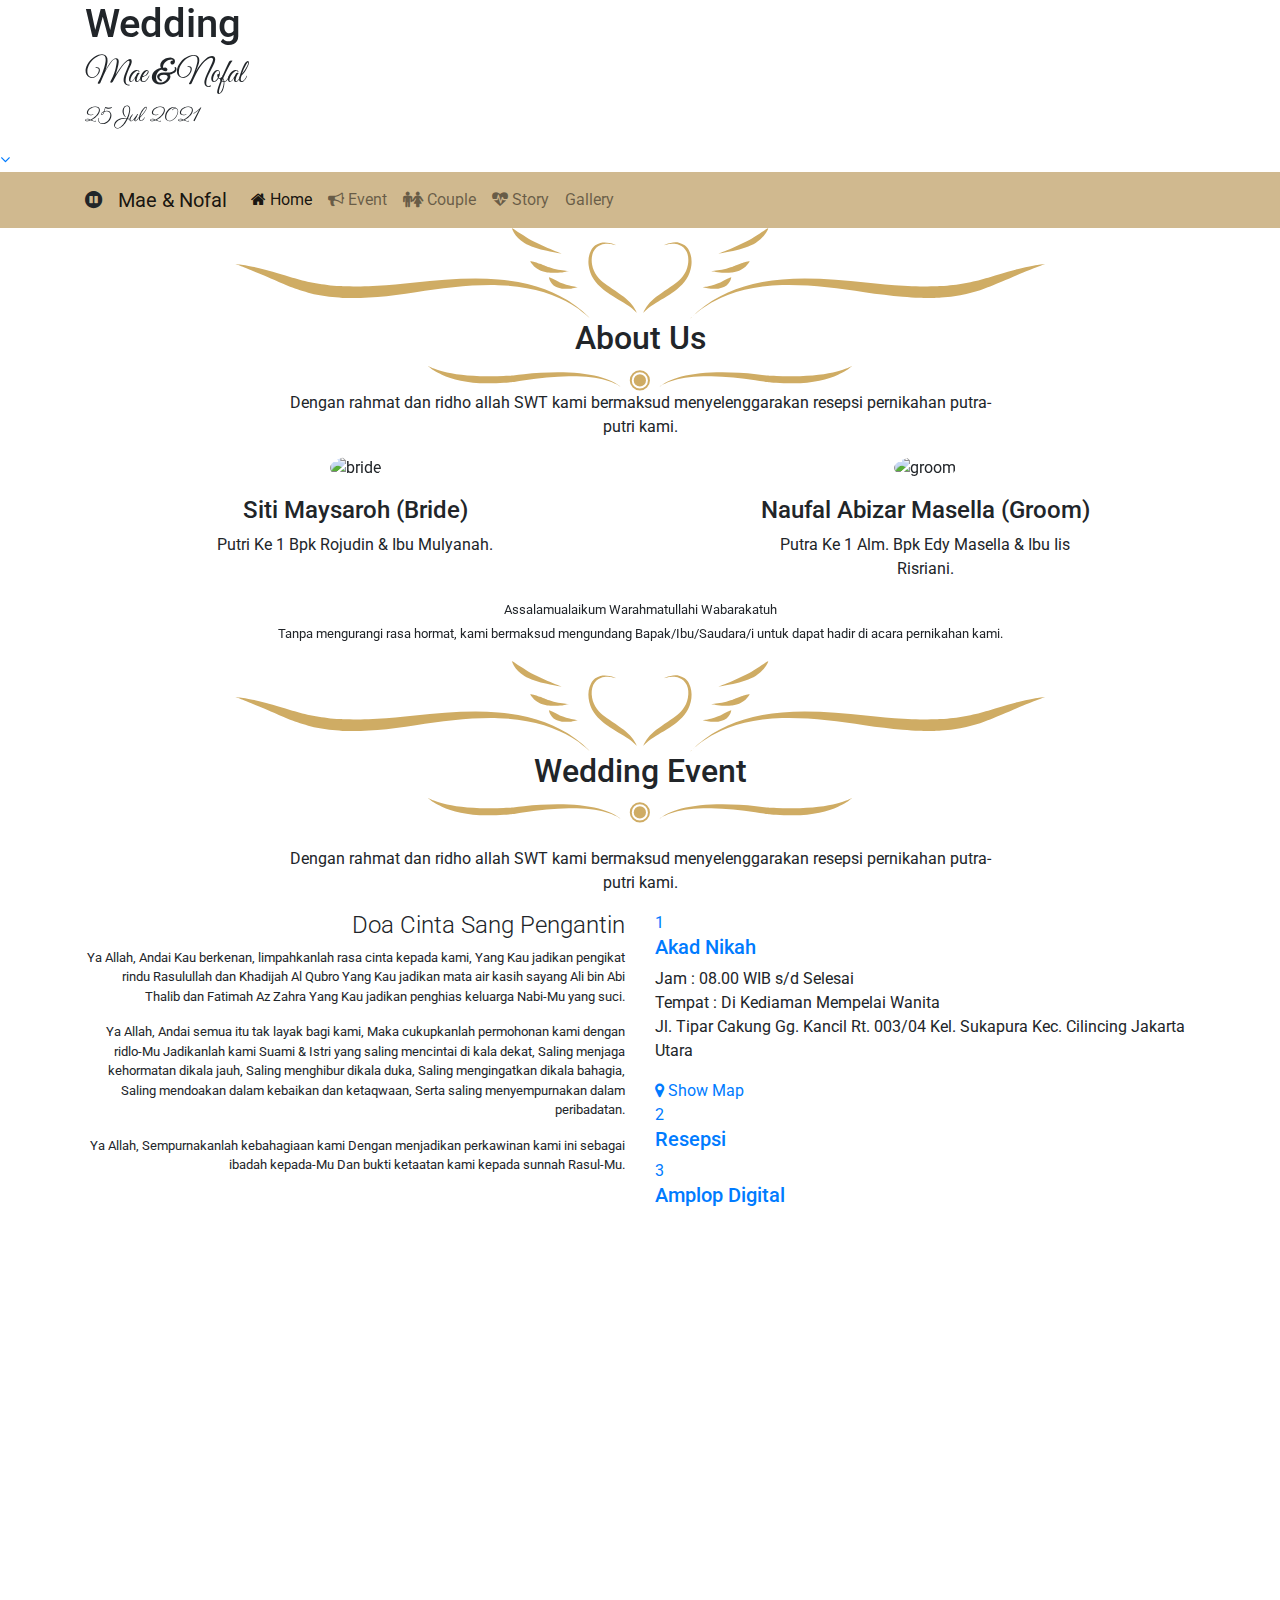
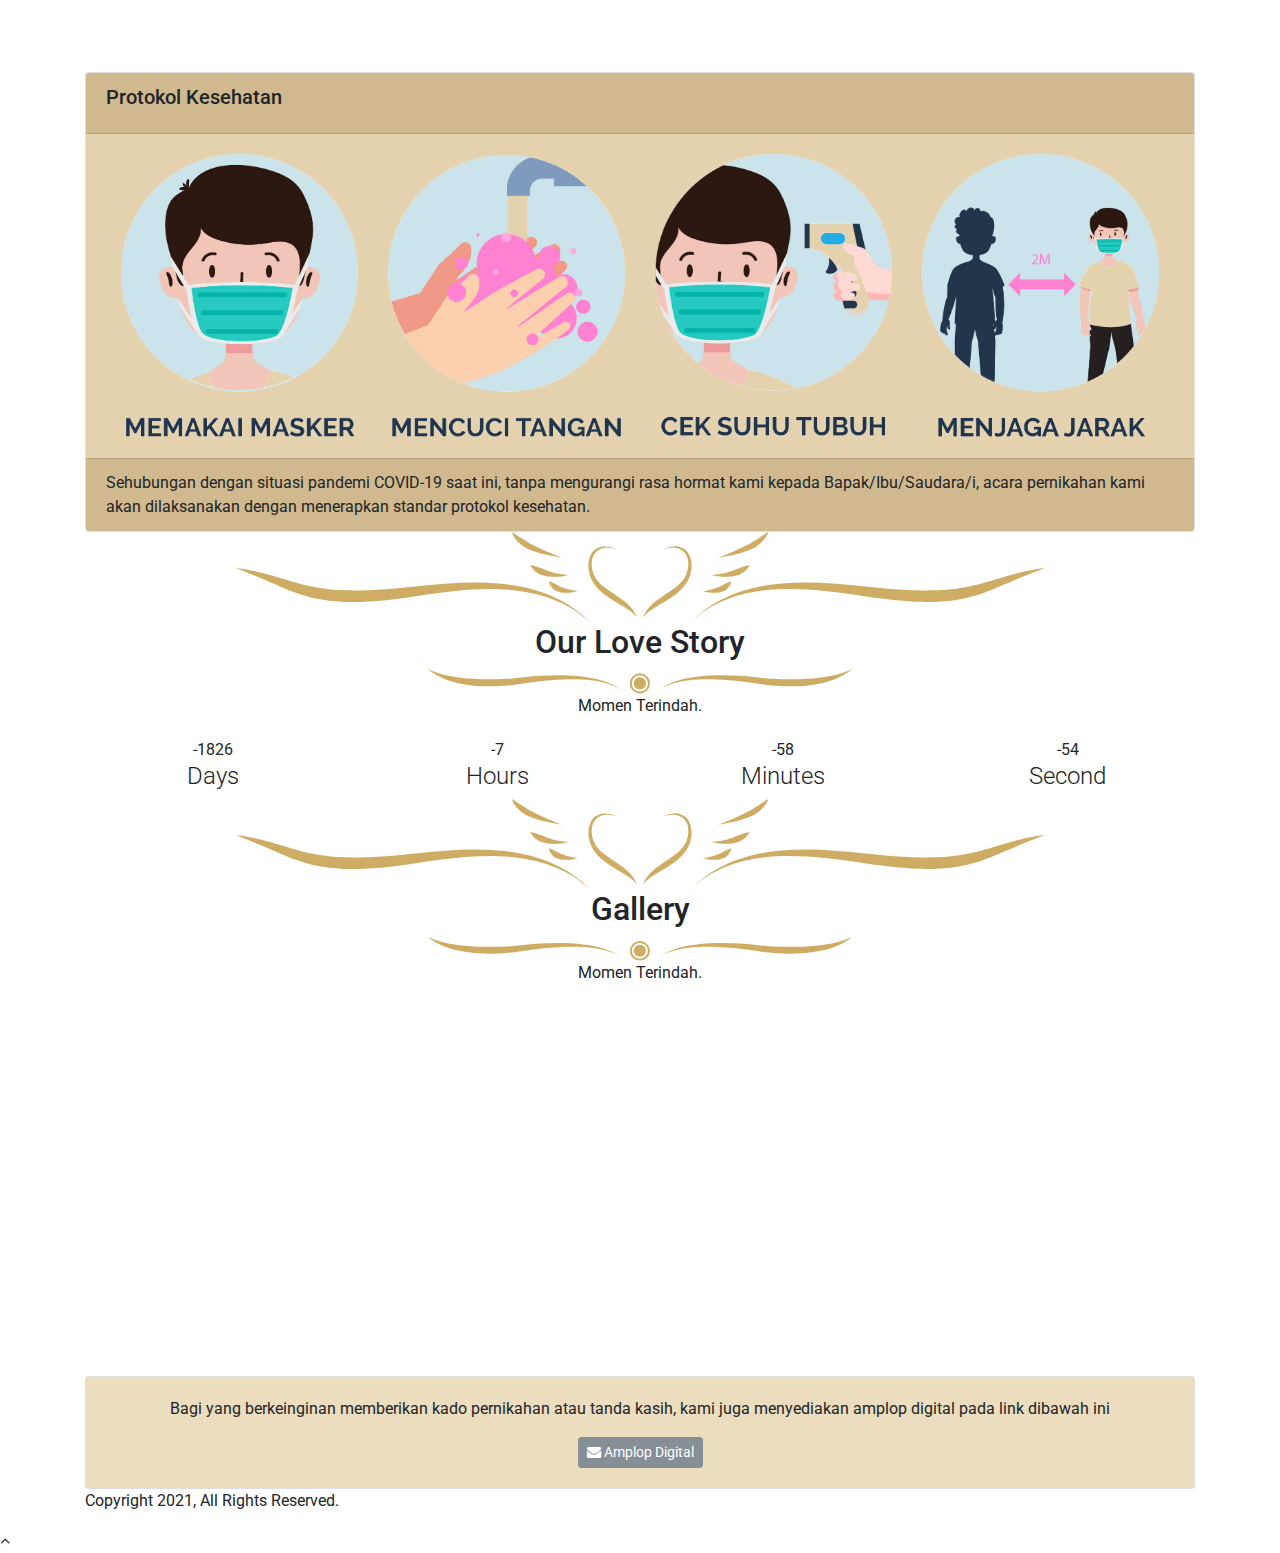
==== commit d96eea62: "Update index.html" ====
--- a/wedding-mae-nofal/index.html
+++ b/wedding-mae-nofal/index.html
@@ -39,7 +39,7 @@
         href="https://fonts.googleapis.com/css?family=Montserrat:400,700|Open+Sans:400,400i,700,700i|Roboto+Slab:400,700|Great+Vibes|Amatic+SC:400,700|Bad+Script|Parisienne|Sacramento" />
 		<!-- Theme CSS -->
 		<!-- <link rel="stylesheet" href="http://demo.regediter.com/arlin-landing/arlin/css/style.css"> -->
-		<link rel="stylesheet" href="css/style.css">
+		<link rel="stylesheet" href="https://raw.githubusercontent.com/hs-1337/web/main/wedding-mae-nofal/css/style.css">
 
 	</head>
 	<body>
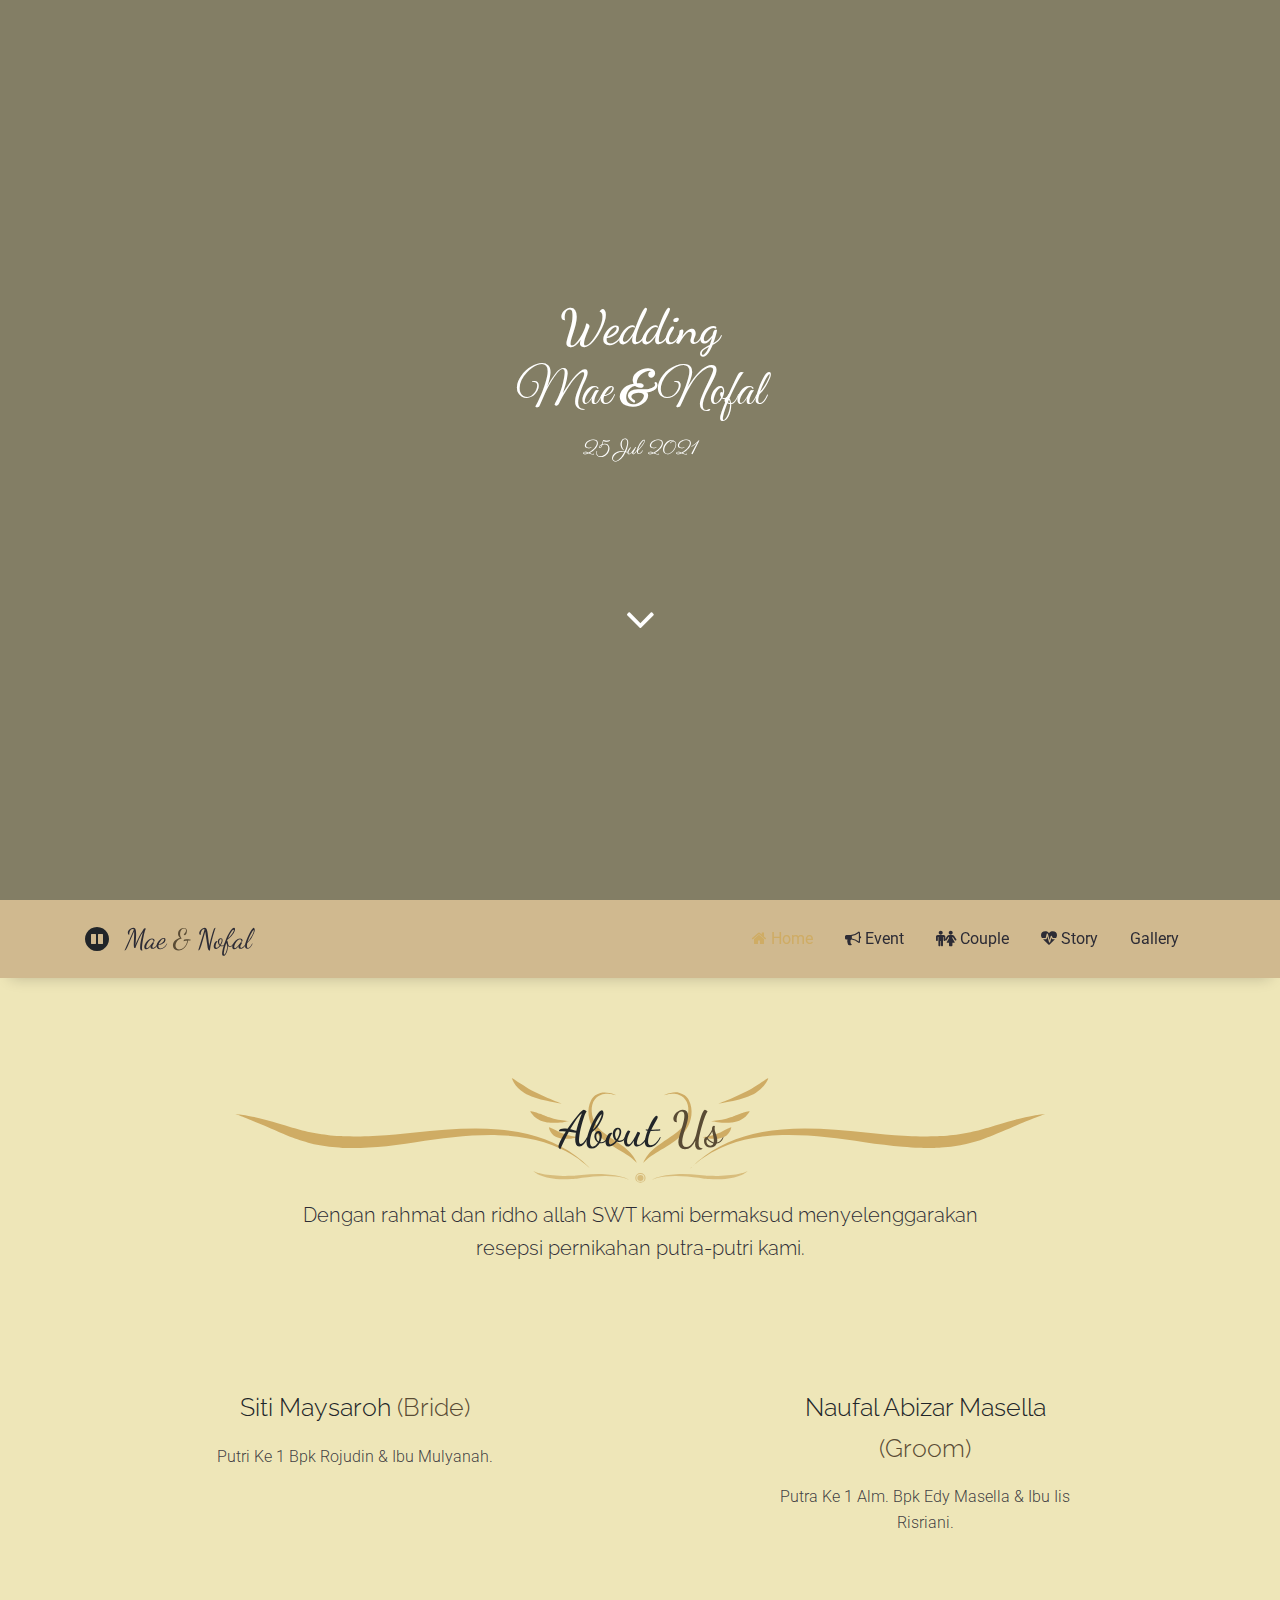
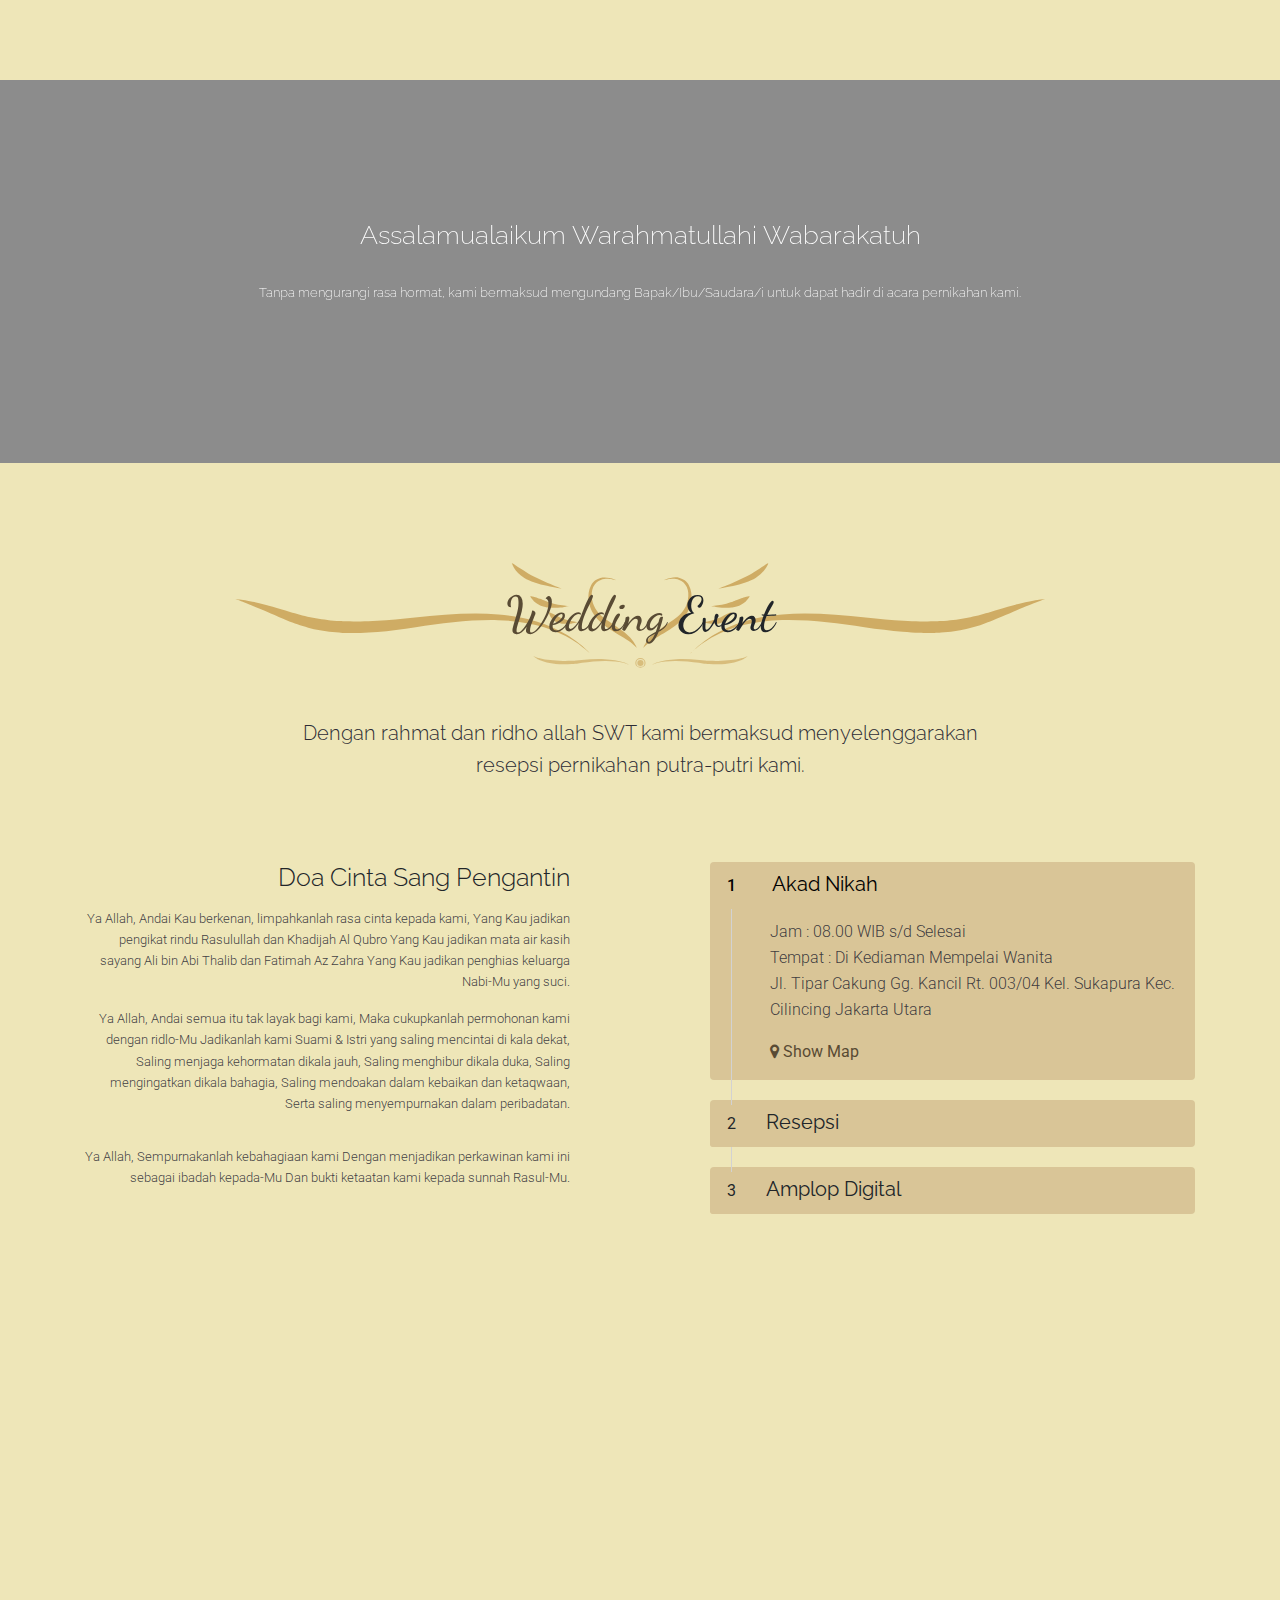
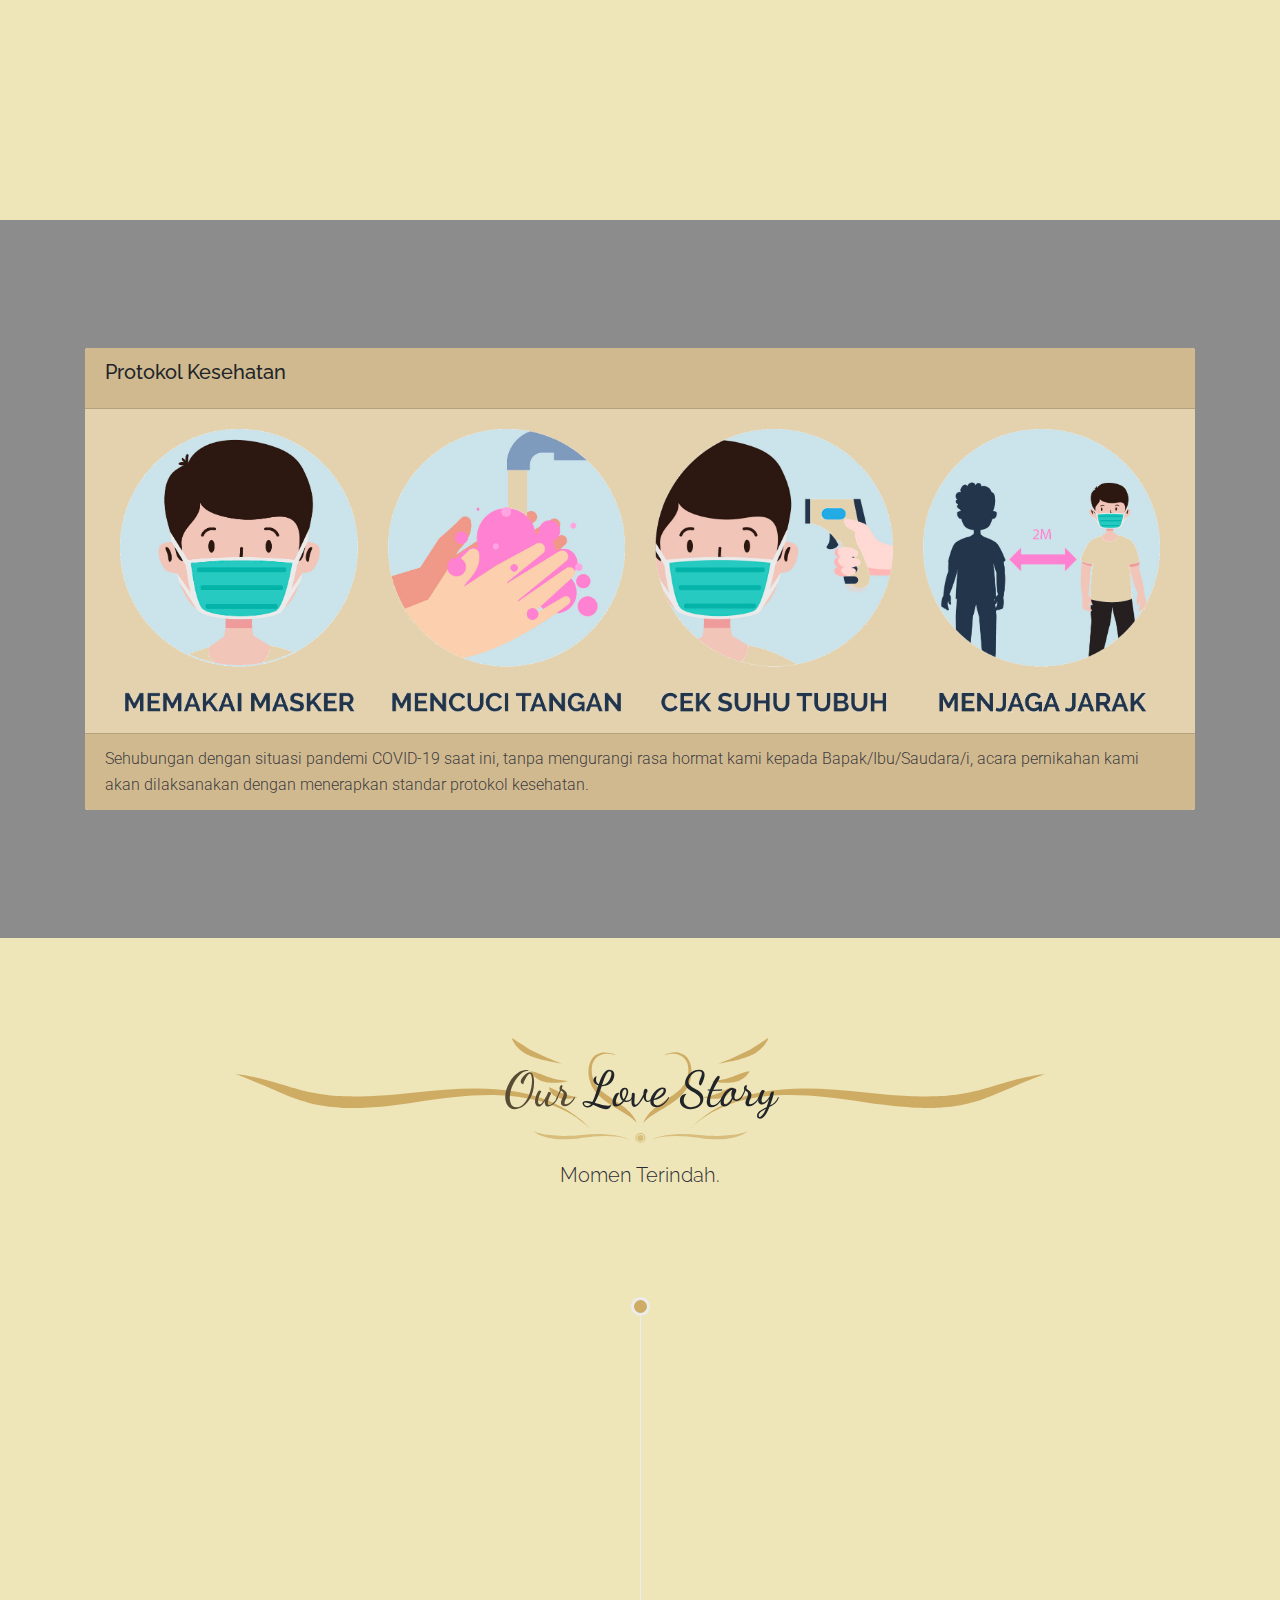
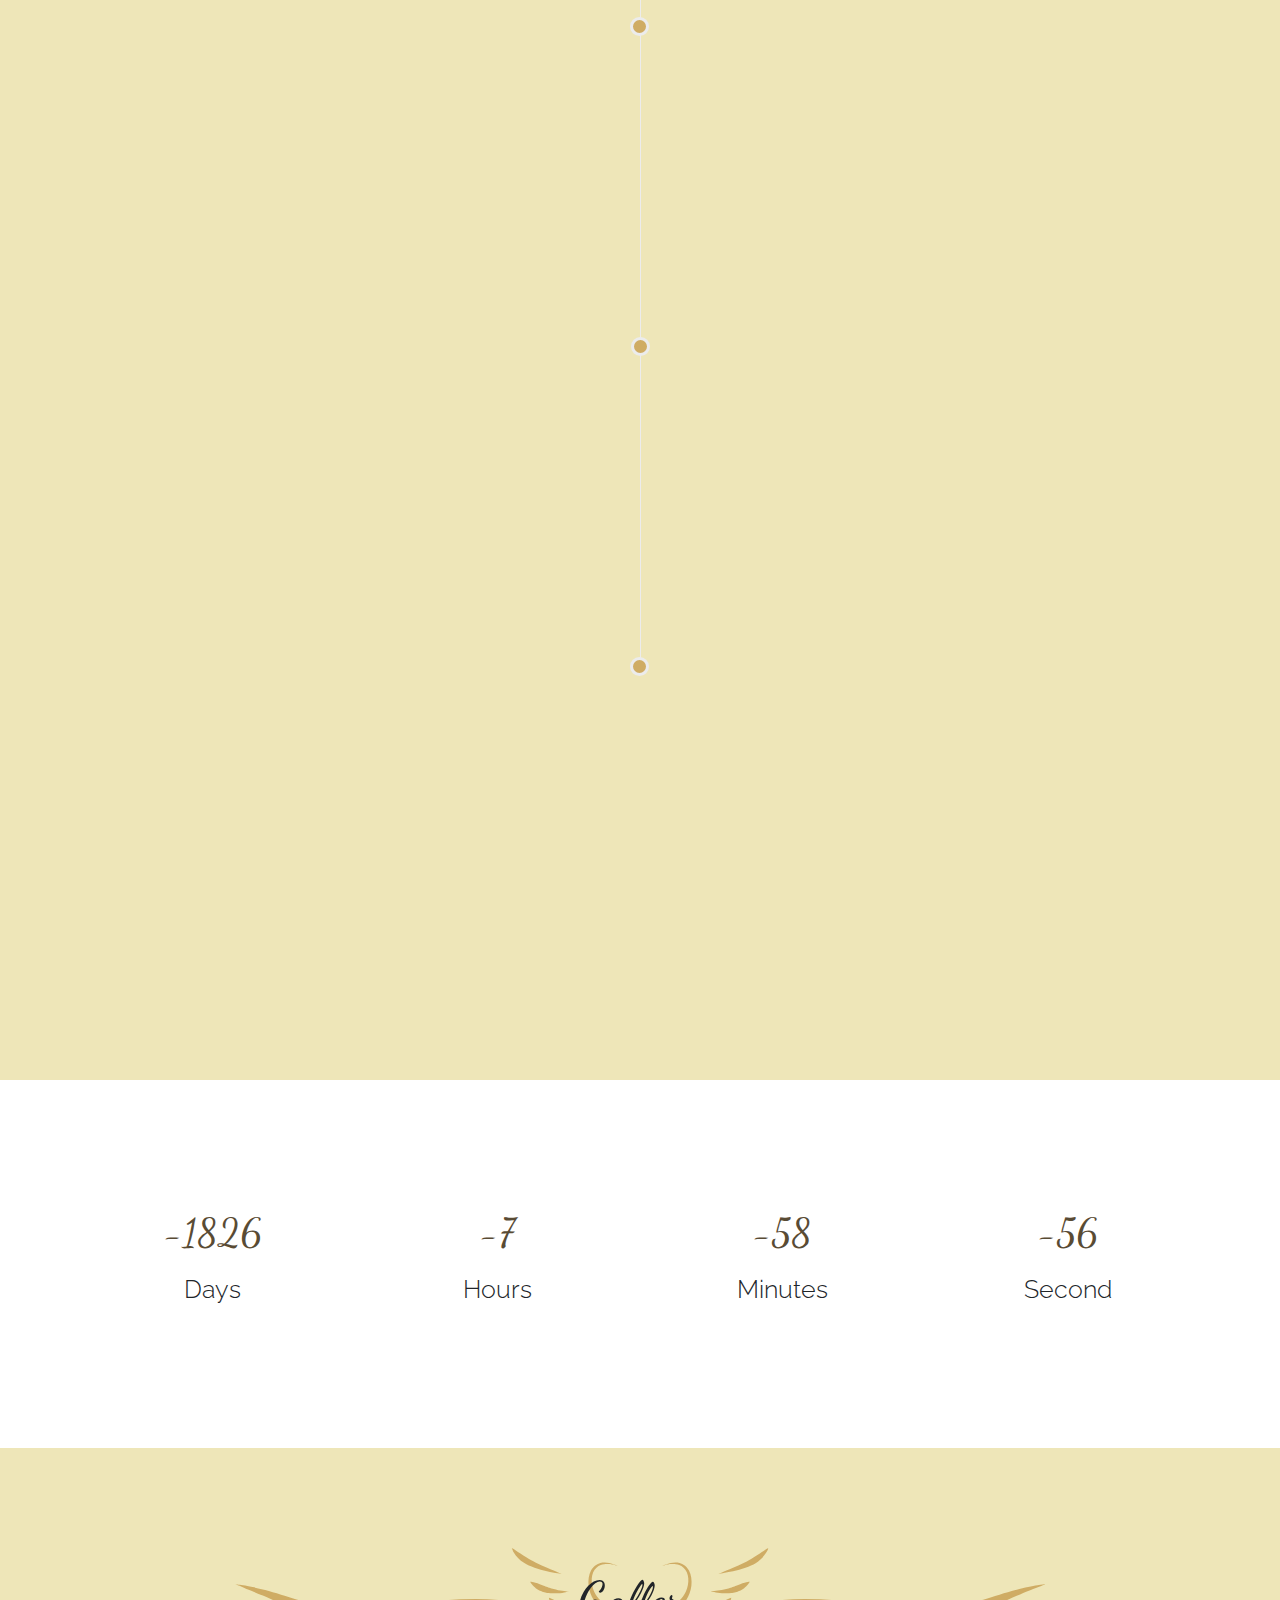
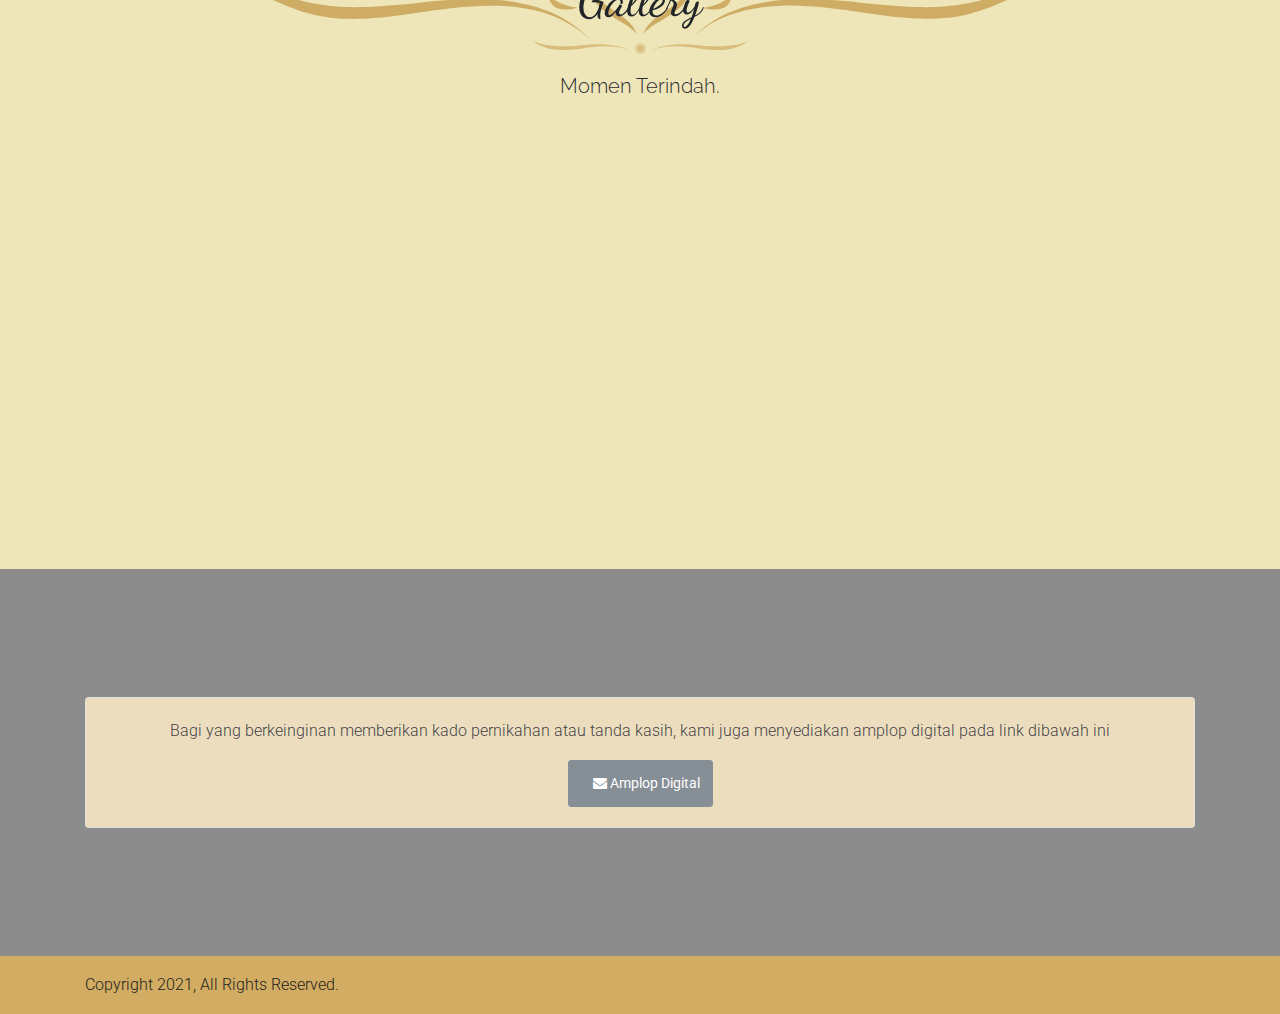
==== commit 1ee82a85: "Update index.html" ====
--- a/wedding-mae-nofal/index.html
+++ b/wedding-mae-nofal/index.html
@@ -39,7 +39,7 @@
         href="https://fonts.googleapis.com/css?family=Montserrat:400,700|Open+Sans:400,400i,700,700i|Roboto+Slab:400,700|Great+Vibes|Amatic+SC:400,700|Bad+Script|Parisienne|Sacramento" />
 		<!-- Theme CSS -->
 		<!-- <link rel="stylesheet" href="http://demo.regediter.com/arlin-landing/arlin/css/style.css"> -->
-		<link rel="stylesheet" href="https://raw.githubusercontent.com/hs-1337/web/main/wedding-mae-nofal/css/style.css">
+		<link rel="stylesheet" href="css/style.css">
 
 	</head>
 	<body>
--- a/wedding-mae-nofal/css/style.css
+++ b/wedding-mae-nofal/css/style.css
@@ -0,0 +1,1702 @@
+/* ==================================================== 
+
+Theme name: Arlin
+version: 1.0
+Author: Regediter
+Contact: https://themeforest.net/user/regediter
+
+==================================================== */
+
+
+/* ==================================================== 
+1  - Base CSS
+2  - Nav
+3  - Typography
+4  - Shortcodes
+5  - Slider Section
+6  - About Section
+7  - Comment Section
+8  - Story Section
+9 - Blog Section
+10 - People Section
+11 - Twitter Section
+12 - Portfolio Section
+13 - Event Section
+14 - Google Map Section
+15 - Count Up Section
+16 - Gift Section
+17 - RSVP Section
+18 - Footer Section
+19 - Loader
+20 - Sidebar
+21 - Blog Page
+22 - Boxed Layout
+23 - Scroll Up
+24 - Responsive
+==================================================== */
+
+
+/* 1 Base CSS
+==================================================== */
+.relative-z{
+	position: relative;
+	z-index: 3;
+}
+.img-overlay{
+	background: rgba(0, 0, 0, 0.45);	
+	background-image: url("https://raw.githubusercontent.com/hs-1337/web/main/wedding-mae-nofal/img/bg-2.png");
+	background-attachment: fixed;
+	background-position: center;
+	background-repeat: no-repeat;
+	background-size: cover;
+	height: 100%;
+	left: 0;
+	position: absolute;
+	top: 0;
+	width: 100%;
+	z-index: 2;
+}
+.img-map{
+	width: 10rem;
+    height: auto;
+    margin-bottom: 1rem;
+    margin-right: 1rem;
+}
+#slider,
+#video-bg{
+	min-height: 800px;
+}
+#slider,
+#comment,
+#video-bg{
+	color: #fff;
+	text-align: center;
+	display: -webkit-box;
+	display: -ms-flexbox;
+	display: flex;
+	-webkit-box-align: center;
+	    -ms-flex-align: center;
+	        align-items: center;	
+}
+.headline_1{
+	width: 215px;
+    margin: 0 auto;
+    left: 50%;
+    height: auto;
+    margin-bottom: 1rem;
+    opacity: 0.7;
+    display: block;
+}
+.headline-hearth{
+	max-width: 100%;
+	height: auto;
+}
+.big-head-wrap{
+	width: 100%;
+	height: auto;
+	left: 0;
+	top: -28px;
+	position: absolute;
+}
+.owl-theme .owl-dots .owl-dot.active span, .owl-theme .owl-dots .owl-dot:hover span {
+    background: #ffffff;
+}
+#comment .owl-theme .owl-dots .owl-dot span {
+    width: 10px;
+    height: 10px;
+    margin: 5px 7px;
+    border-radius: 30px;
+}
+.owl-theme .owl-dots .owl-dot span{
+	background: #d4bf90;
+}
+
+.btn{
+	padding: .75rem .75rem;
+	border-radius: 3px;	
+}
+button i {
+	margin-left: .75rem;
+}
+.btn:hover, .btn:focus{
+	cursor: pointer; 
+}
+.fill-btn{
+	background: #cfac64;
+	color: #fff;
+}
+.transparent-btn{
+	background: transparent;
+	color: #cfac64;
+	border: 1px solid #cfac64;
+}
+.transparent-btn:hover, .transparent-btn:focus{
+	background: #cfac64;
+	color: #fff;
+}
+#controlBar_video-wrap{
+	z-index: -1 !important;
+}
+
+
+/* 2 Nav
+==================================================== */
+ 
+#nav-holder{
+	height:78px;
+}
+ #primary-navbar.affix,
+ #primary_navbar_blog.affix,
+ #primary-navbar-video.affix{
+ 	position: fixed !important;
+    left: 0;
+    top: 0;
+    z-index: 998;
+    width: 100%;
+    opacity: 0.97;
+ }
+ .menu-right{  
+    -webkit-box-pack: end;  
+        -ms-flex-pack: end;  
+            justify-content: flex-end;
+    -webkit-box-flex: 1;
+        -ms-flex-positive: 1;
+            flex-grow: 1;
+}
+ .menu-center{  
+    -webkit-box-pack: center;  
+        -ms-flex-pack: center;  
+            justify-content: center;
+    -webkit-box-flex: 1;
+        -ms-flex-positive: 1;
+            flex-grow: 1;
+}
+ .menu-left{  
+    -webkit-box-pack: start;  
+        -ms-flex-pack: start;  
+            justify-content: flex-start;
+    -webkit-box-flex: 1;
+        -ms-flex-positive: 1;
+            flex-grow: 1;
+}
+.dropdown-menu{
+	margin:0;
+	border-top-left-radius: 0;
+	border-top-right-radius: 0;
+}
+.navbar{
+	padding: 1rem 1rem;
+	-webkit-box-shadow: 0px 10px 14px -10px rgba(0,0,0,0.2);
+	        box-shadow: 0px 10px 14px -10px rgba(0,0,0,0.2);
+	z-index: 99999999;
+}
+.navbar-light .navbar-nav .nav-link {
+    color: rgba(45, 44, 53, 1);
+    font-weight: normal;
+}
+.navbar-light .navbar-nav .active>.nav-link,
+.navbar-light .navbar-nav .nav-link.active,
+.navbar-light .navbar-nav .nav-link.show,
+.navbar-light .navbar-nav .show>.nav-link {
+    color: #cfac64;
+}
+.navbar-expand-lg .navbar-nav .nav-link {
+    padding-right: 1rem;
+    padding-left: 1rem;
+}
+.navbar-brand{
+	font-size: 1.75rem;
+	font-family: 'Dancing Script', cursive;
+}
+.navbar-light .navbar-brand {
+    color: rgb(45, 44, 53);
+}
+.navbar-light .navbar-nav .nav-link:focus,
+.navbar-light .navbar-nav .nav-link:hover {
+    color: #cfac64;
+}
+.navbar-collapse.collapse.show {
+    overflow: hidden;
+    max-height: 450px !important;
+    overflow-y: auto;
+}
+.dropdown{
+	display: block;
+}
+
+/* 3 Typography
+==================================================== */
+
+body{
+	overflow-x: hidden;
+}
+html,
+body{
+	height: 100%;
+	font-size: 16px;
+	line-height: 26px;	
+}
+section, .section{
+	padding: 8rem 0;
+	position: relative;
+	background: #eee6b8;
+	overflow-x: hidden;
+}
+section #portfolio{
+	padding-top: 6.125rem;
+    padding-bottom: 8rem;
+}
+a, .custom-color{
+	color: #594b34;
+	-webkit-transition: all 150ms ease-in-out;
+	-o-transition: all 150ms ease-in-out;
+	transition: all 150ms ease-in-out;
+}
+.link{
+	display: block;
+}
+.link:hover{
+	color:rgba(45, 44, 53, 1);	
+}
+a:focus, a:hover{
+	text-decoration: none;
+	color: #cfac64;
+}
+a:active, a:focus{
+	outline: medium none;
+}
+h1,h2,h3,h4,h5,h6 {
+	margin-top: 1rem;
+	margin-bottom: 1rem;
+	position: relative;
+	font-family: 'Raleway', sans-serif;
+}
+h1:first-child,
+h2:first-child,
+h3:first-child,
+h4:first-child,
+h5:first-child,
+h6:first-child {
+	margin-top: 0;
+}
+p {
+	margin: 0 0 1rem;
+}
+.big-heading{
+	margin-bottom: 1rem;
+    line-height: 1em;	
+	font-family: 'Dancing Script', cursive;
+}
+h1 { 
+	font-size: 3.052em; /* 48.828px */
+}
+h2 {
+	font-size: 2.441em; /* 39.063px */
+}
+h3 {
+	font-size: 1.953em; /* 31.25px */
+}
+h4 {
+	font-size: 1.563em; /* 25px */
+}
+h5 {
+	font-size: 1.25em; /* 20px */
+}
+h6 {
+	font-size: 1em /* 16px */
+}
+p{
+    font-weight: 300;
+    line-height: 1.625em;
+    font-family: 'Roboto', sans-serif;
+    color: rgba(45, 44, 53, 0.9);
+}
+a:hover,
+a:focus{
+	text-decoration:none;
+}
+button:hover,
+button:focus{
+	cursor: pointer;
+}
+section h2{
+	font-size: 3.052em;
+}
+footer h2 {
+    font-size: 3.052em;
+}
+.sub-heading{
+	font-size: 1.25em;
+    line-height: 1.625em;
+    color: rgba(45, 44, 53, 1);
+    font-family: 'Raleway', sans-serif;
+}
+.blockquote {
+    padding-left: 1rem;
+    margin-left: 1rem;
+    border-left: .1875rem solid #ffffff;
+}
+
+
+/* 4 Shortcodes
+==================================================== */
+.margin-b-2{ margin-bottom: 2rem !important; }
+.margin-b-3{ margin-bottom: 3rem !important; }
+.margin-b-4{ margin-bottom: 4rem !important; }
+.margin-b-5{ margin-bottom: 5rem !important; }
+
+.p-top-0{ padding-top: 0 !important; }
+
+.margin-t-05 { margin-top: .5rem; }
+
+.op-03{ opacity: 0.3; }
+
+
+/* 5 Slider Section
+==================================================== */
+#slider{
+	height: calc(100vh) !important;
+}
+#video-bg{
+	background-image: url("https://raw.githubusercontent.com/hs-1337/web/main/wedding-mae-nofal/img/bg-1.png"); 
+	background-attachment: fixed;
+	background-position: center;
+	background-repeat: no-repeat;
+	background-size: cover;
+    position: relative;
+    height: calc(100vh);
+    min-height: 31rem;
+    overflow: visible;
+    padding: 8rem 0;
+    display: -webkit-box;
+    display: -ms-flexbox;
+    display: flex;
+    color: #fff;
+    text-align: center;
+    -webkit-box-align: center;
+        -ms-flex-align: center;
+            align-items: center;
+}
+.video-holder{
+    width: 100%;
+    height: 100%;
+    position: absolute;
+    left: 0;
+    top: 0;
+    z-index: 1;
+}
+.video-player{
+    width: 100%;
+    height: 100%;
+    position: absolute;
+    left: 0;
+    top: 0;
+    z-index: 100;
+}
+#slider .vegas-wrapper{
+	display: -webkit-box;
+	display: -ms-flexbox;
+	display: flex;
+	-webkit-box-align: center;
+	    -ms-flex-align: center;
+	        align-items: center;
+}
+#slider h1,
+#video-bg h1{
+	font-family: 'Dancing Script', cursive;
+	line-height: 1em;
+}
+#slider h2,
+#video-bg h2{
+    line-height: 1em;
+    margin-bottom: 1rem;
+}
+#slider p,
+#video-bg p{
+	color: #fff;
+    font-size: 23px;
+    margin-bottom: 5rem;
+}
+.slider-hearth{
+	position: absolute;
+    left: 0;
+    width: 100%;
+    opacity: 0.5;
+}
+.holder-caption{
+	width: 100%	
+}
+.slider-scroll i{
+	color: #fff;
+    position: relative;
+    font-size: 3rem;
+    z-index: 3;
+    top: 3rem;   
+}
+.slider-img-holder{
+	background: url("https://raw.githubusercontent.com/hs-1337/web/main/wedding-mae-nofal/img/bg-2.png") no-repeat center center transparent; 
+	background-attachment: fixed;
+	background-position: center;
+	background-repeat: no-repeat;
+	background-size: cover;
+    margin: 0 auto;
+    opacity: 0.3;
+    width: 100%;
+    height: 260px;
+    position: absolute;
+    left: 0;
+    top: -90px;
+}
+.slider-text-holder{
+	position: relative;
+
+}
+#slider #countdown ul,
+#video-bg #countdown ul{
+    list-style: none;
+    padding: 0;
+    margin-bottom: 0;
+    overflow: hidden;
+}
+#slider #countdown ul li,
+#video-bg #countdown ul li{
+	display: -webkit-inline-box;
+	display: -ms-inline-flexbox;
+	display: inline-flex;
+    -webkit-box-orient: vertical;
+    -webkit-box-direction: normal;
+        -ms-flex-direction: column;
+            flex-direction: column;
+    width: 8rem;
+}
+#slider #countdown ul li h4,
+#video-bg #countdown ul li h4{
+	font-family: 'Dancing Script', cursive;
+	margin-top: 0;
+    line-height: 1em;
+}
+
+.fade-down{
+	animation-name: fade-down;	
+	animation-duration: 1.5s;
+	animation-iteration-count: infinite;
+	-webkit-animation-name: fade-down;
+	-webkit-animation-duration: 1.5s;
+	-webkit-animation-iteration-count: infinite;	
+}
+@keyframes fade-down {
+	0% 		{ -webkit-transform: translatey(-20px); transform: translatey(-20px); opacity: 0.8; }	
+	100% 	{ -webkit-transform: translatey(20px); transform: translatey(20px); opacity: 0;	}			
+}
+@-webkit-keyframes fade-down {
+	0% 		{-webkit-transform: translatey(-20px); opacity: 0.8; }	
+	100%	{-webkit-transform: translatey(20px); opacity: 0; }			
+}
+
+/* 6 About Section
+==================================================== */
+.about-content h4 {
+    font-weight: 300;
+    line-height: 1.625em;
+    margin-bottom: 1rem;
+    margin-top: 1rem;
+    font-family: 'Raleway', sans-serif;
+}
+.social-link {
+    padding: 0;
+    margin-bottom: 0;
+}
+.social-link li{
+    margin: 0.625rem;
+    text-align: center;
+}
+.social-link li a{
+    border: 1px solid #d2d2d2;
+    background: transparent;
+    color: #cfac64;
+    display: block;
+    border-radius: 50%;
+    height: 40px;
+    width: 40px;
+    line-height: 38px;
+    -webkit-transition: all 250ms ease-in-out;
+    -o-transition: all 250ms ease-in-out;
+    transition: all 250ms ease-in-out;
+}
+.social-link li a:hover{
+    color: #fff;
+    background: #cfac64;
+}
+
+/* 7 Comment Section
+==================================================== */
+#comment{
+	background: url("https://raw.githubusercontent.com/hs-1337/web/main/wedding-mae-nofal/img/comet.jpg") no-repeat fixed center center / cover rgba(0, 0, 0, 0);
+	background-attachment: fixed;
+	background-position: center;
+	background-repeat: no-repeat;
+	background-size: cover;
+}
+#comment h3{
+	font-weight: 200;
+}
+#comment p.heading,
+#comment-2 p.heading{
+	color: #fff;
+    font-size: 1.953em;
+    line-height: 1.625em;
+    font-family: 'Raleway', sans-serif;
+    font-weight: 200;
+}
+
+
+/* 8 Story Section
+==================================================== */
+
+/*story section images*/
+.story-img-1{ background: url("https://raw.githubusercontent.com/hs-1337/web/main/wedding-mae-nofal/img/str-4.png") no-repeat scroll center center / cover rgba(0, 0, 0, 0); }
+.story-img-2{ background: url("https://raw.githubusercontent.com/hs-1337/web/main/wedding-mae-nofal/img/str-3.png") no-repeat scroll center center / cover rgba(0, 0, 0, 0); }
+.story-img-3{ background: url("https://raw.githubusercontent.com/hs-1337/web/main/wedding-mae-nofal/img/str-2.png") no-repeat scroll center center / cover rgba(0, 0, 0, 0); }
+.story-img-4{ background: url("https://raw.githubusercontent.com/hs-1337/web/main/wedding-mae-nofal/img/str-1.png") no-repeat scroll center center / cover rgba(0, 0, 0, 0); }
+
+.story-img {
+	height: 14rem;
+	width: 100%;
+	border-radius: 3px;
+}
+.story-img-1,
+.story-img-2,
+.story-img-3,
+.story-img-4 {
+	height: 17rem;
+    width: 100%;
+	border-radius: 3px;
+}
+#story .tline-title{
+	margin-top: 17px;
+}
+.tline-thumbnail{
+	margin-bottom: 3rem;
+}
+.tline-head{
+	width:100%;	
+}
+.timeline{ 
+	list-style: outside none none;
+	padding: 0;
+	position: relative;
+}
+.timeline:before{
+	background: none repeat scroll 0 0 #ececec;
+	bottom: 280px;
+	content: " ";
+	left: 50%;
+	position: absolute;
+	top: 30px;
+	width: 1px;
+}
+.tline-arrow{
+	position: absolute;
+	top: 34px;
+}
+.tline-arrow:after,
+.tline-arrow:before{
+	border: medium solid transparent;
+	content: " ";
+	position: absolute;    
+}
+.tline-left-side .tline-arrow{	
+	right: 33px;    	
+}
+.tline-left-side .tline-arrow:after,
+.tline-left-side .tline-arrow:before{
+	right: 100%;
+}
+.tline-left-side .tline-arrow:after{
+	border-color: rgba(255, 255, 255, 0);
+	border-right-color: #fff;
+	border-width: 6px;
+	margin-top: -6px;
+}
+.tline-left-side .tline-arrow:before{
+	border-color: rgba(222, 3, 127, 0);
+	border-right-color: #cfac64;
+	border-width: 7px;
+	margin-top: -7px;
+}
+.tline-right-side .tline-arrow{
+	left: 33px;   
+}
+.tline-right-side .tline-arrow:after,
+.tline-right-side .tline-arrow:before{
+	left: 100%;
+}
+.tline-right-side .tline-arrow:after{
+	border-color: rgba(255, 255, 255, 0);
+	border-left-color: #fff;
+	border-width: 6px;
+	margin-top: -6px;
+}
+.tline-right-side .tline-arrow:before{
+	border-color: rgba(222, 3, 127, 0);
+	border-left-color: #cfac64;
+	border-width: 7px;
+	margin-top: -7px;
+}
+.tline-right-side i, .tline-left-side i{
+	color: #cfac64;
+	font-size: 15px;
+	line-height: 24px;
+}
+.timeline span{
+	color:#7b7b7b;	
+}
+.tline-left-side i{
+	margin-left:10px;
+}
+.tline-right-side i{
+	margin-right:10px;
+}
+.timeline-content{
+	border: 1px solid #ececec;
+	border-radius: 6px;
+	padding: 15px;
+}
+.story-date{
+    font-size: 0.9rem;
+    margin-top: 22px;
+    color: #8b8b8b;
+ }
+.date-circle:after {
+	background: none repeat scroll 0 0 #cfac64;
+    border: 3px solid #ececec;
+    border-radius: 50%;
+    content: "";
+    height: 19px;
+    position: absolute;
+    top: 25px;
+    width: 19px;
+}
+.tline-left-side.date-circle:after {
+	right: -9px;
+}
+.tline-right-side.date-circle:after {
+	left: -9px;
+}
+.img-date-left, .img-date-right{
+	position: absolute;    
+    background: rgba(255,255,255,0.87);
+    padding: 5px;
+    top: 1rem;
+    border-radius: 3px;
+    border-bottom: 3px solid #cfac64;
+}
+.img-date-left{
+	left: 2rem;
+}
+.img-date-left .day{
+
+}
+.img-date-left .month,
+.img-date-right .month{
+	border-top: 1px solid #d2d2d2;
+    color: #cfac64;
+    padding: 0 5px;
+}
+
+
+/* 9 Blog Section
+==================================================== */
+#blog{
+	background: url("https://raw.githubusercontent.com/hs-1337/web/main/wedding-mae-nofal/img/bg-2.png") no-repeat fixed center center / cover rgba(0, 0, 0, 0);
+	padding-bottom: 6rem !important;
+	background-attachment: fixed;
+	background-position: center;
+	background-repeat: no-repeat;
+	background-size: cover;
+}
+#blog .card{
+	border: none;
+    border-radius: 3px;
+    min-width: 17rem;   
+    display: block;
+    margin-bottom: 2rem;
+}
+.card-img-top {
+    display: block;
+}
+
+/* 10 People Section
+==================================================== */
+#people h3{
+	display:block;
+	font-weight: 300;
+}
+#people h4{
+    font-weight: 300;
+    line-height: 1.625em;
+    margin-bottom: 19px;
+    margin-top: 19px;
+    font-family: 'Raleway', sans-serif;
+}
+
+.people-img{
+	width: 130px;
+    float: none;
+    display: inline-block;
+    margin-left: 15px;
+    padding: 0;
+}
+
+.people-img img{
+	border-radius: 3px;
+    height: auto;
+    width: 100%;
+    margin-bottom: 1.5em;
+}
+
+/* 11 Twitter Section
+==================================================== */	
+#twitter{
+	background: url("https://raw.githubusercontent.com/hs-1337/web/main/wedding-mae-nofal/img/bg-2.png") no-repeat fixed center center / cover rgba(0, 0, 0, 0);
+	color: #fff;
+	background-attachment: fixed;
+	background-position: center;
+	background-repeat: no-repeat;
+	background-size: cover;
+}
+.twitter-border i{
+	color: rgba(255, 255, 255, 0.8);
+    font-size: 40px;
+    line-height: 60px;
+}
+.twitter-border{
+	background: none repeat scroll 0 0 transparent;
+    border: 10px solid rgba(255, 255, 255, 0.3);
+    border-radius: 50%;
+    height: 80px;
+    margin: 0 auto 30px;
+    width: 80px;
+}
+#twitter-carousel p{
+	color: #fff;
+}
+
+/* 12 Portfolio Section
+==================================================== */
+
+#portfolio{
+	padding-bottom: 0 !important;
+	overflow-x: unset !important;
+}
+#portfolio button{
+	background: none;
+    -webkit-box-shadow: none;
+            box-shadow: none;
+    border: none;
+    text-transform: uppercase;
+	padding: 0 15px;
+	outline: none;
+}
+#portfolio button:hover{
+	color: #cfac64;
+}
+
+#portfolio .button-group{
+    text-align: center;
+}
+#portfolio .button-group .is-checked{
+	color:#cfac64;
+	outline: none;
+}
+#portfolio .item{
+	margin-bottom: 1.875rem;	
+	position: relative;
+	min-height: 1px;
+}
+.item img{	
+	border-radius: 3px;
+	-webkit-transition: 3250ms all cubic-bezier(0.4, 0, 1, 1);
+	-o-transition: 3250ms all cubic-bezier(0.4, 0, 1, 1);
+	transition: 3250ms all cubic-bezier(0.4, 0, 1, 1);
+	width: 100%;	
+}
+.thumbnail-overlay{
+	overflow: hidden;
+}
+.thumbnail-overlay:after{
+	position: absolute;
+	width: 100%;
+	content: " ";
+	height: 100%;
+	opacity: 0;
+	top: 0;
+	background: rgba(0,0,0,0.7);
+	left: 0;
+	-webkit-transition: 450ms all ease-in-out;
+	-o-transition: 450ms all ease-in-out;
+	transition: 450ms all ease-in-out;
+}
+#portfolio .item:hover .thumbnail-overlay:after{
+	opacity: 1;
+}
+#portfolio .item:hover .thumbnail-overlay img{
+	opacity: 1;
+	-webkit-transform: scale3d(1.3, 1.3, 1.3);
+	        transform: scale3d(1.3, 1.3, 1.3);
+	-webkit-transition: 450ms all ease-out;
+	-o-transition: 450ms all ease-out;
+	transition: 450ms all ease-out;
+}
+#portfolio .item:hover .thumbnail-title{
+	opacity: 1;
+}
+#portfolio .thumbnail-title{
+	position: absolute;
+	top: 50%;
+	z-index: 1;
+	width: 90%;
+	left: 5%;
+	text-align: center;
+	margin: 0 auto;
+	-webkit-transform: translateY(-50%);
+	    -ms-transform: translateY(-50%);
+	        transform: translateY(-50%);
+	opacity: 0;
+	-webkit-transition: 650ms all ease-in-out;
+	-o-transition: 650ms all ease-in-out;
+	transition: 650ms all ease-in-out;
+}
+#portfolio .thumbnail-title i{
+	color: #fff;
+	font-size: 2.5rem;
+	opacity: 0.8;
+}
+
+/* 13 Event Section
+==================================================== */
+.pl-70{
+	padding-left: 70px;
+}
+.pr-70{
+	padding-right: 70px;
+}
+#accordion.line:before {
+    background: none repeat scroll 0 0 #d2d2d2;
+    bottom: 40px;
+    content: "";
+    left: 91px;
+    position: absolute;
+    top: 15px;
+    width: 1px;
+    z-index: 1;
+}
+.panel {
+    background-color: #d9c597;
+    border: medium none;
+    border-radius: 4px;
+    -webkit-box-shadow: none;
+            box-shadow: none;
+    margin-bottom: 20px;
+}
+.panel-title { 
+	display: inline-block;
+    font-weight: 400;
+    margin: 10px 0;    
+}
+.panel-body {
+    padding: 10px 15px 15px 60px;
+}
+.panel-link{
+	color:inherit;
+	-webkit-transition:all ease 0.5s;
+	-o-transition:all ease 0.5s;
+	transition:all ease 0.5s;
+}
+.show-map{
+	cursor:pointer;
+}
+.show-map i{
+	font-size: 18px;
+    margin-right: 10px;
+}
+.panel-link:hover{
+	color:#ffffff;
+	-webkit-transition:all ease 0.5s;
+	-o-transition:all ease 0.5s;
+	transition:all ease 0.5s;
+}
+.panel-number{
+	background: none repeat scroll 0 0 #d9c597;
+    border: 1px border #ffffff;
+    border-radius: 3px;
+    display: inline-block;
+    font-size: 1rem;
+    height: 42px;
+    line-height: 38px;
+    margin-right: 10px;
+    position: relative;
+    text-align: center;
+    -webkit-transition: all 1s ease 0s;
+    -o-transition: all 1s ease 0s;
+    transition: all 1s ease 0s;
+    width: 42px;
+    z-index: 2;
+}
+#accordion.panel-group.line div.panel.panel-default.active a.panel-link div.panel-number{
+	border: 1px border #ffffff;
+    color: #000000;
+    font-weight: 500;
+    margin-right: 1rem;
+    -webkit-transition: all 1s ease 0s;
+    -o-transition: all 1s ease 0s;
+    transition: all 1s ease 0s;
+}
+#accordion.panel-group.line div.panel.panel-default.active .panel-title{	
+    color: #000000;
+}
+
+/* 14 Google Map Section
+==================================================== */
+#map {
+    height: 500px;
+    width: 100%;
+}
+
+
+/* 15 Count Up Section
+==================================================== */
+#countup{
+	background: transparent;
+	background-image: url();
+}
+.counter-number{
+	font-size:2.441em;
+	font-weight:normal;
+	line-height: 1.3em;	
+	margin-bottom: 1rem;
+	font-family: 'Dancing Script', cursive;
+}
+
+
+
+/* 16 Gift Section
+==================================================== */
+#gift p{
+	margin-bottom:2em;
+}
+#gift h4{
+	font-weight: 300;
+}
+
+#gift-carousel .item{
+	background: none repeat scroll 0 0 #fff;
+    border: 1px solid #cecece;
+    border-radius: 3px;
+    color: #444;
+    margin: 1em;
+    padding: 10px;
+    margin-bottom: 2em;
+    text-align: center;
+}
+.owl-theme .owl-controls .owl-page span {
+    background: none repeat scroll 0 0 #d2d2d2;    
+    -webkit-transition: all ease-in-out 300ms;    
+    -o-transition: all ease-in-out 300ms;    
+    transition: all ease-in-out 300ms;
+}
+.owl-theme .owl-controls .owl-page.active span, .owl-theme .owl-controls.clickable .owl-page:hover span {
+    background: none repeat scroll 0 0 #cfac64;    
+}
+#gift-carousel i{
+	color: #ececec;
+    display: block;
+    font-size: 50px;
+    margin: 15px 0;
+}
+
+.customNavigation{
+	text-align: center;
+}
+.customNavigation a{
+	-webkit-tap-highlight-color: rgba(0, 0, 0, 0);
+}
+
+
+/* 17 RSVP Section
+==================================================== */
+#rsvp h1, #rsvp p{
+	color: #fff;
+}
+.loader{
+	width: 14px;
+	height: auto;
+	margin: 0 10px;
+	display: none;
+}
+.form-success, .form-error{
+	display:none;
+}
+.form-control:focus {
+	background: none repeat scroll 0 0 rgba(255, 255, 255, 0.9);
+    border: 2px solid #d2d2d2;
+    outline: 0 none;
+    -webkit-box-shadow: none;
+            box-shadow: none;
+}
+#rsvp input{
+	height: 52px;
+}
+#rsvp .form-control {   
+	background-color: rgba(255,255,255,0.8);
+	border: 1px solid #fff;
+	border-radius: 3px;
+	-webkit-box-shadow: none;
+	        box-shadow: none;
+	color: rgba(45, 44, 53, 1);
+	font-weight: 500;
+	margin-bottom: 15px;
+	font-size: 16px;
+}
+#rsvp .form-group label{       
+	color: #fff;
+	font-weight: 300;
+}
+label.error {
+    color: #fff;
+    font-weight: 400;
+}
+label.error:after {
+    position: absolute;
+    content: "!";
+    color: #ff0000;
+    font-size: 1rem;
+    margin-left: 5px;
+    font-weight: 700;
+}
+label {
+	margin-bottom: 1em !important;
+}
+select.form-control:not([size]):not([multiple]) {
+    height: calc(2.25rem + 14px);
+}
+
+
+/* 18 Footer Section
+==================================================== */
+#footer{
+	padding: 8rem 0;
+	background: url("https://raw.githubusercontent.com/hs-1337/web/main/wedding-mae-nofal/img/comet.jpg") no-repeat fixed center center / cover rgba(0, 0, 0, 0);
+	color: #fff;
+}
+#footer-bottom{
+	background: #d1ac62;
+    color: #1a1a1a;
+    padding: 1rem 0px;
+}
+#footer-bottom p{
+    color: #1f1f1f;
+    margin-bottom: 0;
+}
+
+/* 19 Loader
+==================================================== */
+
+#loader{
+	position: fixed;
+    height: 100%;
+    display: -webkit-box;
+    display: -ms-flexbox;
+    display: flex;
+    width: 100%;
+    overflow: hidden;
+    z-index: 9999999999999999;
+    background: #d1ac62;
+    -webkit-box-align: center;
+        -ms-flex-align: center;
+            align-items: center;
+}
+.loader-img-holder {
+    position: relative;
+    margin: 0 auto;
+}
+
+/* 20 Sidebar
+==================================================== */
+
+#sidebar .widget{
+	margin-bottom: 3rem;
+}
+#sidebar h2{
+	font-size: 2.441em;
+}
+.m-width-60{
+	max-width: 60%;
+}
+#sidebar .headline_1{
+	width: 180px;
+}
+#sidebar .sub-heading{
+	font-size: 1.375rem;
+}
+#sidebar .big-heading{
+	margin-top: .5rem;
+}
+#widget-tags{
+	padding: 0;
+	list-style: none;
+}
+#widget-tags li{
+    background-color: #d9c597;
+    border-radius: 3px;
+    display: inline-block;
+    margin-bottom: 0.5rem;
+    text-transform: capitalize;
+    font-weight: 300;
+    margin-right: 3px;
+    -webkit-transition: all 150ms ease-in-out;
+    -o-transition: all 150ms ease-in-out;
+    transition: all 150ms ease-in-out;
+ }
+ #widget-tags .tag-link i{
+    color: #f1e6cc;
+ }
+ #widget-tags .tag-link{
+ 	color: rgb(45, 44, 53);
+ 	border-radius: 3px;
+ 	padding: .2rem .7rem;
+ 	display: block;
+ 	-webkit-transition: all 150ms ease-in-out;
+ 	-o-transition: all 150ms ease-in-out;
+ 	transition: all 150ms ease-in-out;
+ }
+ #widget-tags .tag-link:hover{
+ 	color: #fff;
+ 	background-color: #cfac64;
+ }
+
+.sidebar-img{
+	list-style: none;
+	padding:0;
+	overflow: hidden;
+}
+.sidebar-img .item{
+	margin-bottom: 1rem;
+	height: 49px;
+}
+.sidebar-img li{
+	float:left;
+	margin: 0 .5rem;
+}
+.sidebar-img li:nth-child(3),
+.sidebar-img li:nth-child(6){
+	margin-right:0;
+}
+.sidebar-img li:first-child,
+.sidebar-img li:nth-child(4){
+	margin-left:0;
+}
+.sidebar-img li .item img{
+	width: 74.333px;
+	height: auto;
+}
+#category-widget{
+	padding: 0;
+	list-style: none;
+}
+#category-widget .cat-link:before{
+	position: absolute;
+    content: "\f0da";
+    left: 1rem;
+    font-size: 1rem;
+    color: rgb(45, 44, 53);
+    font-family: 'FontAwesome';
+
+}
+#category-widget li{
+	border-bottom: 1px solid #f2f2f2;
+}
+#category-widget li .cat-link{
+	color: rgb(45, 44, 53);
+    display: block;
+    margin-left: 1.5rem;
+    padding: .5rem 0;
+    -webkit-transition: all 150ms ease-in-out;
+    -o-transition: all 150ms ease-in-out;
+    transition: all 150ms ease-in-out;
+    text-transform: capitalize;
+    font-weight: 400;
+}
+#category-widget li .cat-link:hover{
+	color: #cfac64;
+	padding-left: .5rem;
+}
+
+
+/* 21 Blog Page
+==================================================== */
+#blog-header{
+	background-image: url(https://raw.githubusercontent.com/hs-1337/web/main/wedding-mae-nofal/img/bg-2.png);
+	background-attachment: fixed;
+	background-position: center;
+	background-repeat: no-repeat;
+	background-size: cover;
+}
+#blog-header h1{
+	font-family: 'Dancing Script', cursive;
+}
+#blog-header{
+	padding: 4rem 0;
+}
+#sidebar-wrap{
+	padding: 8rem 0;
+}
+.post{
+
+}
+.post-date{
+	text-align: center;
+}
+.post-date .day{
+	display: block;
+	padding: 3px;
+}
+.post-date .month{
+	display: block;
+    background: #fff;
+    color: #cfac64;
+    padding: 0px 5px;
+    text-transform: capitalize;
+    border-top: 1px solid #d2d2d2;
+}
+.post-meta{
+	margin-bottom: 1rem;
+	font-weight: 300;
+}
+.post-meta span{
+	margin-right: 10px;
+	color: #838383;
+}
+.post-meta span i{
+	margin-right: 5px;
+	color: #838383;
+}
+.post-img{
+	margin-bottom: 3rem;
+}
+.post-img img{
+	border-radius: 3px;
+}
+.post-content{
+	border-bottom: 1px solid #f2f2f2;
+}
+.pagination {
+    -webkit-box-pack: center;
+        -ms-flex-pack: center;
+            justify-content: center;
+}
+.page-item.active .page-link {
+    background-color: #cfac64;
+    border-color: #ffffff;
+}
+.page-link {
+    color: #cfac64;
+}
+.page-link:focus,
+.page-link:hover {
+    color: #fff;
+    background-color: #d2d2d2;
+}
+.search-form{
+	border: 1px solid #d2d2d2;
+    border-radius: 3px;
+    height: 40px;
+}
+.search-form .form-control{
+	font-weight: 300;
+	border: none;
+}
+.search-form .form-control:focus{
+	-webkit-box-shadow: none;
+	        box-shadow: none;
+}
+.search-btn{
+	color: #fff;
+	padding: 5px 12px;
+	background: #cfac64;
+}
+#post-widget{
+	list-style: none;
+	padding: 0;
+}
+#post-widget .post-thumbnail{
+	float: left;
+    border-radius: 3px;
+    margin-right: 1rem;
+}
+#post-widget .post-thumbnail img{
+	height: 50px;
+    max-width: 100%;
+    border-radius: 3px;
+}
+#post-widget .post-title{
+	color: rgb(45, 44, 53);
+	font-weight: 400;
+}
+.share-holder{
+	margin-bottom: 1rem;
+}
+.comment{
+	
+}
+.comment-list{
+	list-style: none;
+	padding: 0;
+}
+.comment-img{
+	height: 4rem;
+    margin-right: 2rem;
+    width: auto;
+    border-radius: 3px;
+}
+.comment-content{
+	border-left: 2px solid #d2d2d2;
+    padding: 1rem;
+    border-radius: 3px;
+
+}
+.comment-reply{
+	margin-left: 2rem;
+}
+.comment-reply-link{
+	-webkit-transition: all 250ms ease-in-out;
+	-o-transition: all 250ms ease-in-out;
+	transition: all 250ms ease-in-out;
+}
+.comment-reply-link:hover, .comment-reply-link:focus{
+	color: rgb(45, 44, 53);
+}
+.commented-date{
+	font-size: 0.8rem;
+	color: #6b6b6b;
+}
+.comment-icon{
+	color: #cfac64;
+}
+
+
+/* 22 Boxed Layout
+==================================================== */
+#box #slider{
+    height: 100%;
+    max-width: 1200px;
+    margin: 0 auto;
+}
+#box .box-body{	
+	max-width: 1200px;
+    height: auto;
+    position: relative;
+    margin: 0 auto;
+    -webkit-box-shadow: 0px 11px 8px 0px rgba(0,0,0,0.2);
+            box-shadow: 0px 11px 8px 0px rgba(0,0,0,0.2);    
+}
+#box #slider{	
+	max-width: 1200px;
+    margin: 0 auto;
+    -webkit-box-shadow: 0px 11px 8px 0px rgba(0,0,0,0.2);
+            box-shadow: 0px 11px 8px 0px rgba(0,0,0,0.2);    
+}
+#box body{	
+	background-image: url(https://raw.githubusercontent.com/hs-1337/web/main/wedding-mae-nofal/img/comet.jpg);
+}
+#primary-navbar-box.affix,
+#primary_navbar_blog-box.affix {
+	position: fixed !important;
+    top: 0;
+    z-index: 998;
+    min-width: 1200px;
+    opacity: 0.97;
+}
+
+/* 23 Scroll Up
+==================================================== */
+.scrollup {
+    background: none repeat scroll 0 0 #f2f2f2;
+    border-radius: 3px;
+    bottom: 26px;
+    display: none;
+    height: 40px;
+    position: fixed;
+    cursor: pointer;
+    z-index: 10;
+    right: 26px;
+    width: 40px;
+}
+.scrollup i{
+	position: absolute;
+    color: #cfac64;
+    font-size: 1.8rem;
+    left: 11px;
+    top: 4px;
+}
+
+/* 24 Responsive
+==================================================== */
+
+@media screen and (max-width: 576px){
+
+	#primary-navbar-box.affix{
+		min-width: 100%;
+	}
+
+	html body{
+		font-size: 14px;
+		line-height: 22.5px;		
+	}
+	section,
+	.section{
+		padding: 6rem 0;
+	}
+	.margin-sm-b-2{
+		margin-bottom: 2rem;
+	}
+	.main-order-xs-1{
+		-ms-flex-order: 1;
+		-webkit-box-ordinal-group: 2;
+		        order: 1;
+	}
+	.main-order-xs-2{
+		-ms-flex-order: 2;
+		-webkit-box-ordinal-group: 3;
+		        order: 2;
+	}
+	
+	/* slider */
+	#slider p,
+	#video-bg p {
+	    margin-bottom: 2rem;
+	}
+	.slider-img-holder {
+	    top: -115px;
+	}
+	#slider h2,
+	#video-bg h2{
+		padding-top: 0;
+	}
+
+	/* story */
+	.tline-arrow,
+	.timeline:before,
+	.tline-right-side .tline-arrow:after,
+	.tline-left-side.date-circle:after,
+	.tline-right-side.date-circle:after {
+	    display: none;
+	}
+	#story .tline-title {
+	    margin-top: 0;
+	}
+	.tline-left-side{
+		text-align: left !important;
+	}
+	.tline-thumbnail{
+		margin-bottom: 1rem;
+	}
+	.big-head-wrap{
+		top: 2px;
+	}
+	.img-date-right{
+		left: 2rem;
+	}
+	/* people */
+	.people-img {
+	    margin-left: 0;
+	}
+
+	/* event */
+	.pr-70{
+		padding-right: 15px; 
+	}
+	.pl-70{
+		padding-left: 15px;
+	}
+	#accordion.line:before {
+	    left: 35px;
+	}
+	#event .text-right{
+		text-align: left !important;
+	}
+
+}
+/* Small devices (landscape phones, 578px and 767px) */
+@media screen and (min-width: 578px) and (max-width: 767px){ 
+
+	#primary-navbar-box.affix{
+		min-width: 100%;
+	}
+
+	.margin-sm-b-2{
+		margin-bottom: 2rem;
+	}
+	.big-head-wrap{
+		top: -5px;
+	}
+	.main-order-sm-1{
+		-ms-flex-order: 1;
+		-webkit-box-ordinal-group: 2;
+		        order: 1;
+	}
+	.main-order-sm-2{
+		-ms-flex-order: 2;
+		-webkit-box-ordinal-group: 3;
+		        order: 2;
+	}
+	
+	/* slider */
+	#slider p,
+	#video-bg p{
+	    margin-bottom: 1rem;
+	}
+	.slider-img-holder {
+	    top: -115px;
+	}
+
+	/* story */
+	.tline-arrow,
+	.timeline:before,
+	.tline-right-side .tline-arrow:after,
+	.tline-left-side.date-circle:after,
+	.tline-right-side.date-circle:after {
+	    display: none;
+	}
+	#story .tline-title {
+	    margin-top: 0;
+	}
+	.tline-left-side{
+		text-align: left !important;
+	}
+	.tline-thumbnail{
+		margin-bottom: 1rem;
+	}
+	.img-date-right{
+		left: 2rem;
+	}
+
+	/* people */
+	.people-img {
+	    margin-left: 0;
+	}
+
+	/* event */
+	#event .text-right{
+		text-align: left !important;
+	}
+	.pr-70{
+		padding-right: 15px; 
+	}
+	.pl-70{
+		padding-left: 15px;
+	}
+	#accordion.line:before {
+    	left: 36px;
+	}
+
+ }
+
+/* Medium devices (tablets, 768px and up) */
+@media screen and (min-width: 768px) and (max-width: 992px) { 
+
+	#primary-navbar-box.affix{
+		min-width: 100%;
+	}
+
+	.big-head-wrap{
+		top: -20px;
+	}
+
+	/* slider */
+	.slider-img-holder {
+	    top: -96px;
+	}
+	#slider h2, #video-bg h2{
+
+	}
+	#slider p, #video-bg p{
+		margin-bottom: 4rem;
+	}
+	.margin-sm-b-2{
+		margin-bottom: 2rem;
+	}
+
+	/* story */
+	.tline-right-side, .tline-left-side{
+		margin-bottom: 2rem;
+	}
+	.tline-arrow,
+	.tline-right-side .tline-arrow:after {
+	    display: none;
+	}
+	.img-date-right{
+		right: 2rem;
+	}
+
+	/* event */
+	.pr-70{
+		padding-right: 30px; 
+	}
+	.pl-70{
+		padding-left: 30px;
+	}
+	#accordion.line:before {
+    	left: 51px;
+	}
+
+ }
+
+/* Large devices (desktops, 992px and up) */
+@media screen and (min-width: 992px) and (max-width: 1200px) { 
+
+
+	/* Nav */
+	nav .dropdown:hover .dropdown-menu {
+		display: block;
+	}
+	.big-head-wrap{
+		top: -28px;
+	}
+	.img-date-right{
+		right: 2rem;
+	}
+	.dropdown-menu {
+	    border-top: 3px solid #cfac64;
+	}
+	.navbar-expand-lg .navbar-nav .nav-link {
+	    padding: 1.625rem 1rem;
+	}
+	.navbar {
+	    padding: 0;
+	}
+
+ }
+
+/* Extra large devices (large desktops, 1200px and up) */
+@media screen and (min-width: 1200px) { 
+
+
+	/* Nav */
+	nav .dropdown:hover .dropdown-menu {
+		display: block;
+	}
+	.img-date-right{
+		right: 2rem;
+	}
+	.dropdown-menu {
+	    border-top: 3px solid #cfac64;
+	}
+	.navbar-expand-lg .navbar-nav .nav-link {
+	    padding: 1.625rem 1rem;
+	}
+	.navbar {
+	    padding: 0;
+	}
+
+ }
